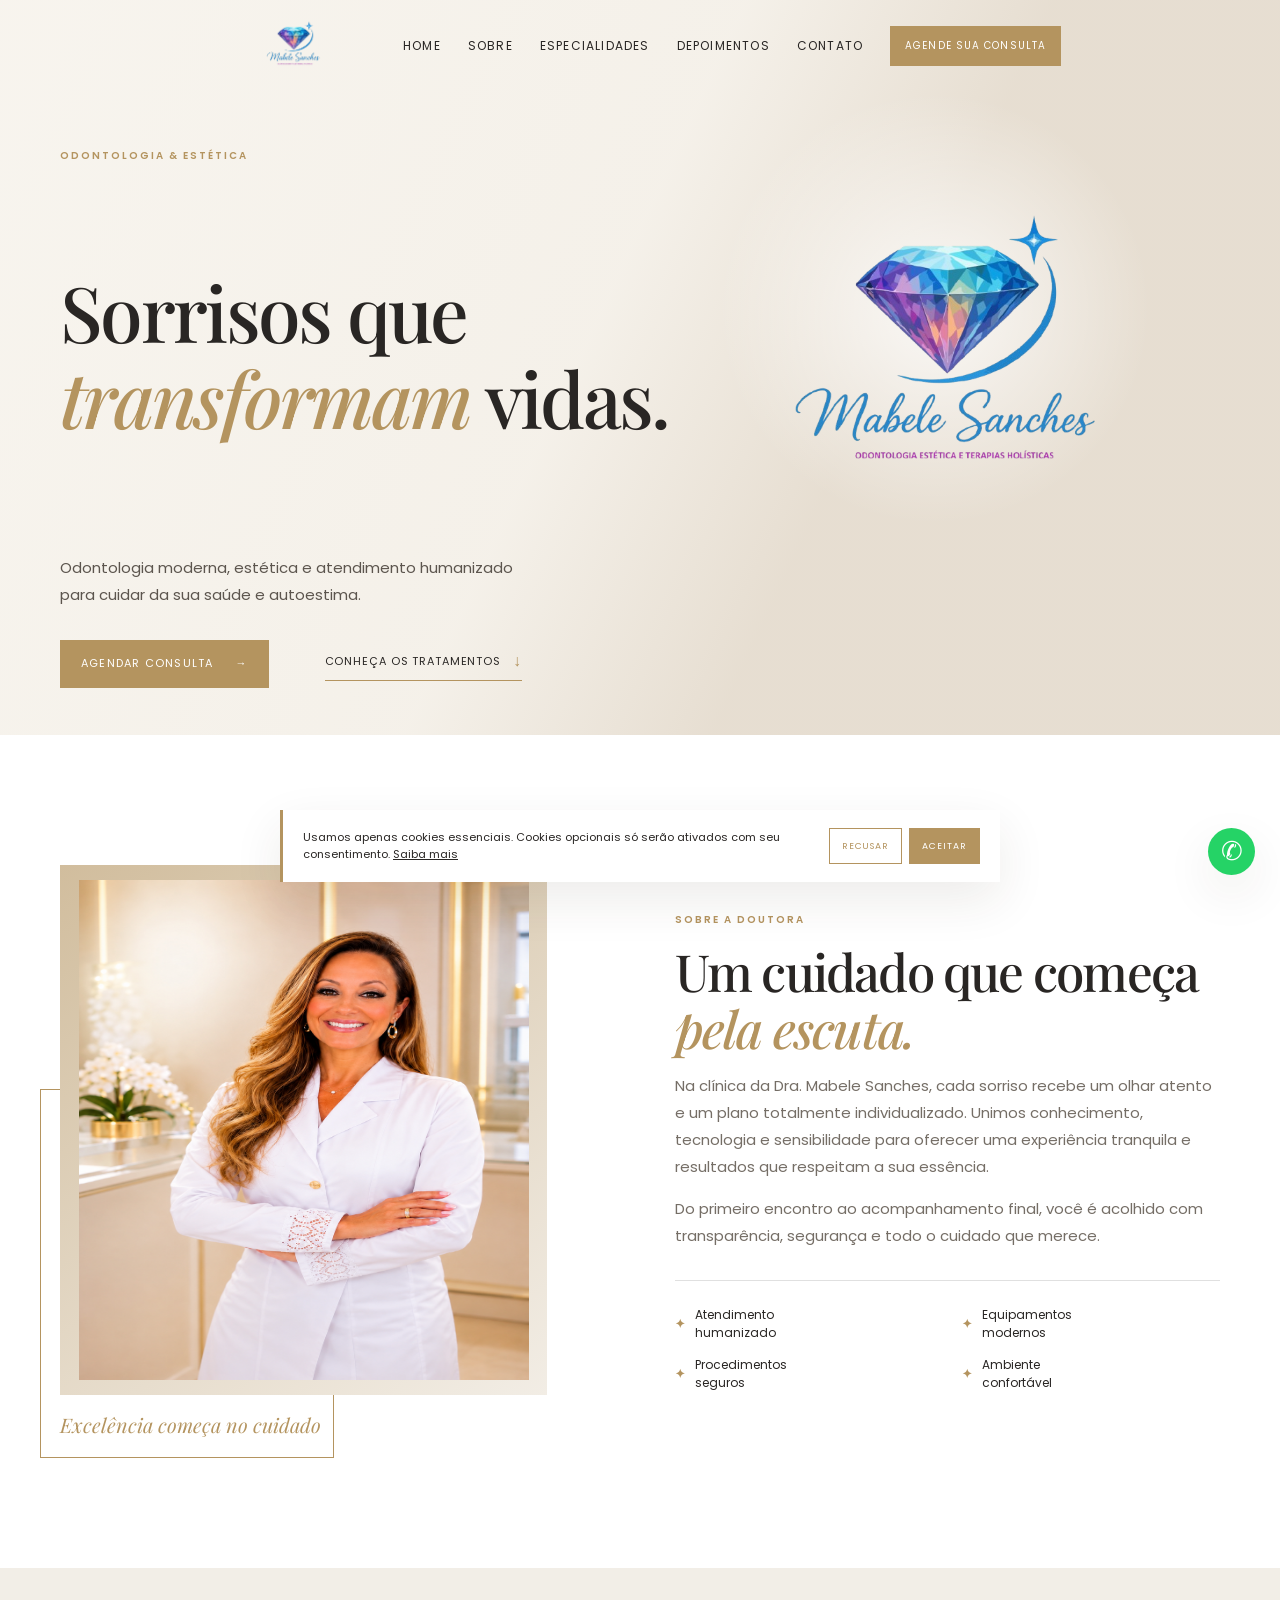
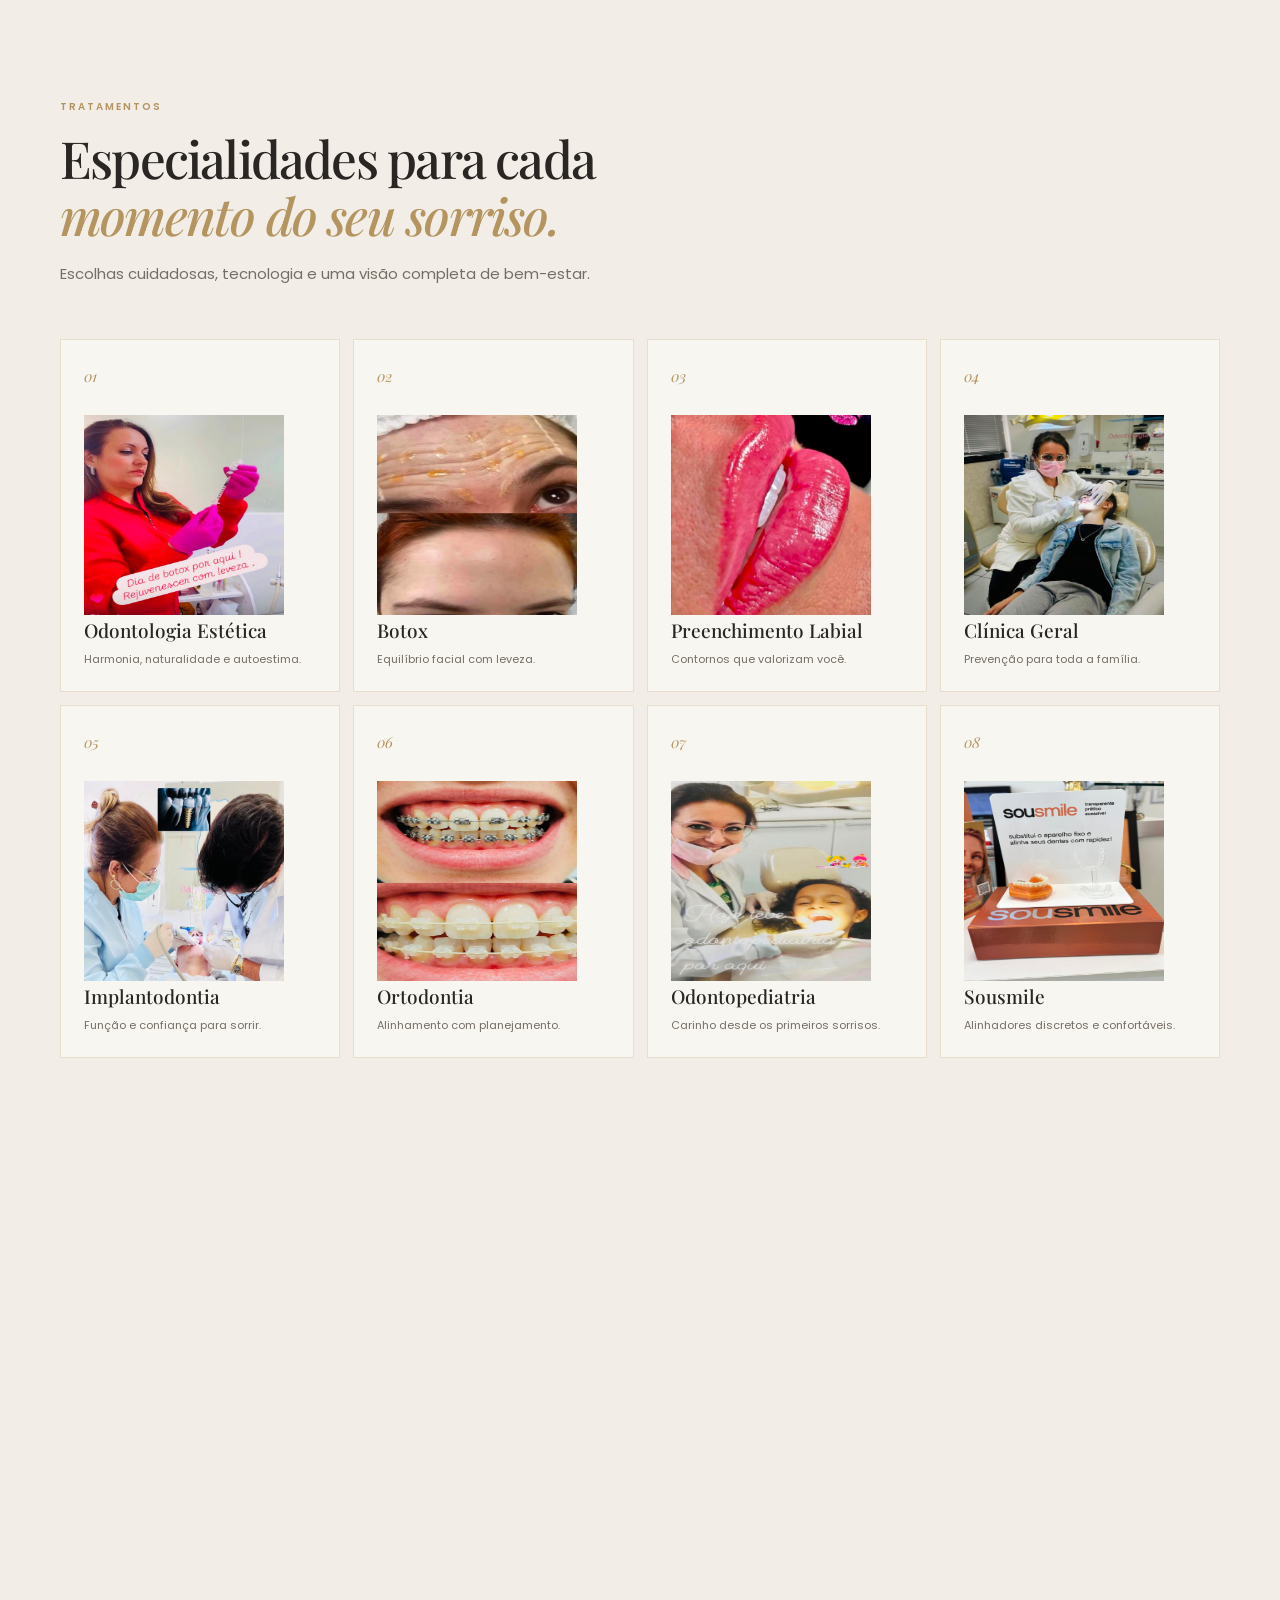
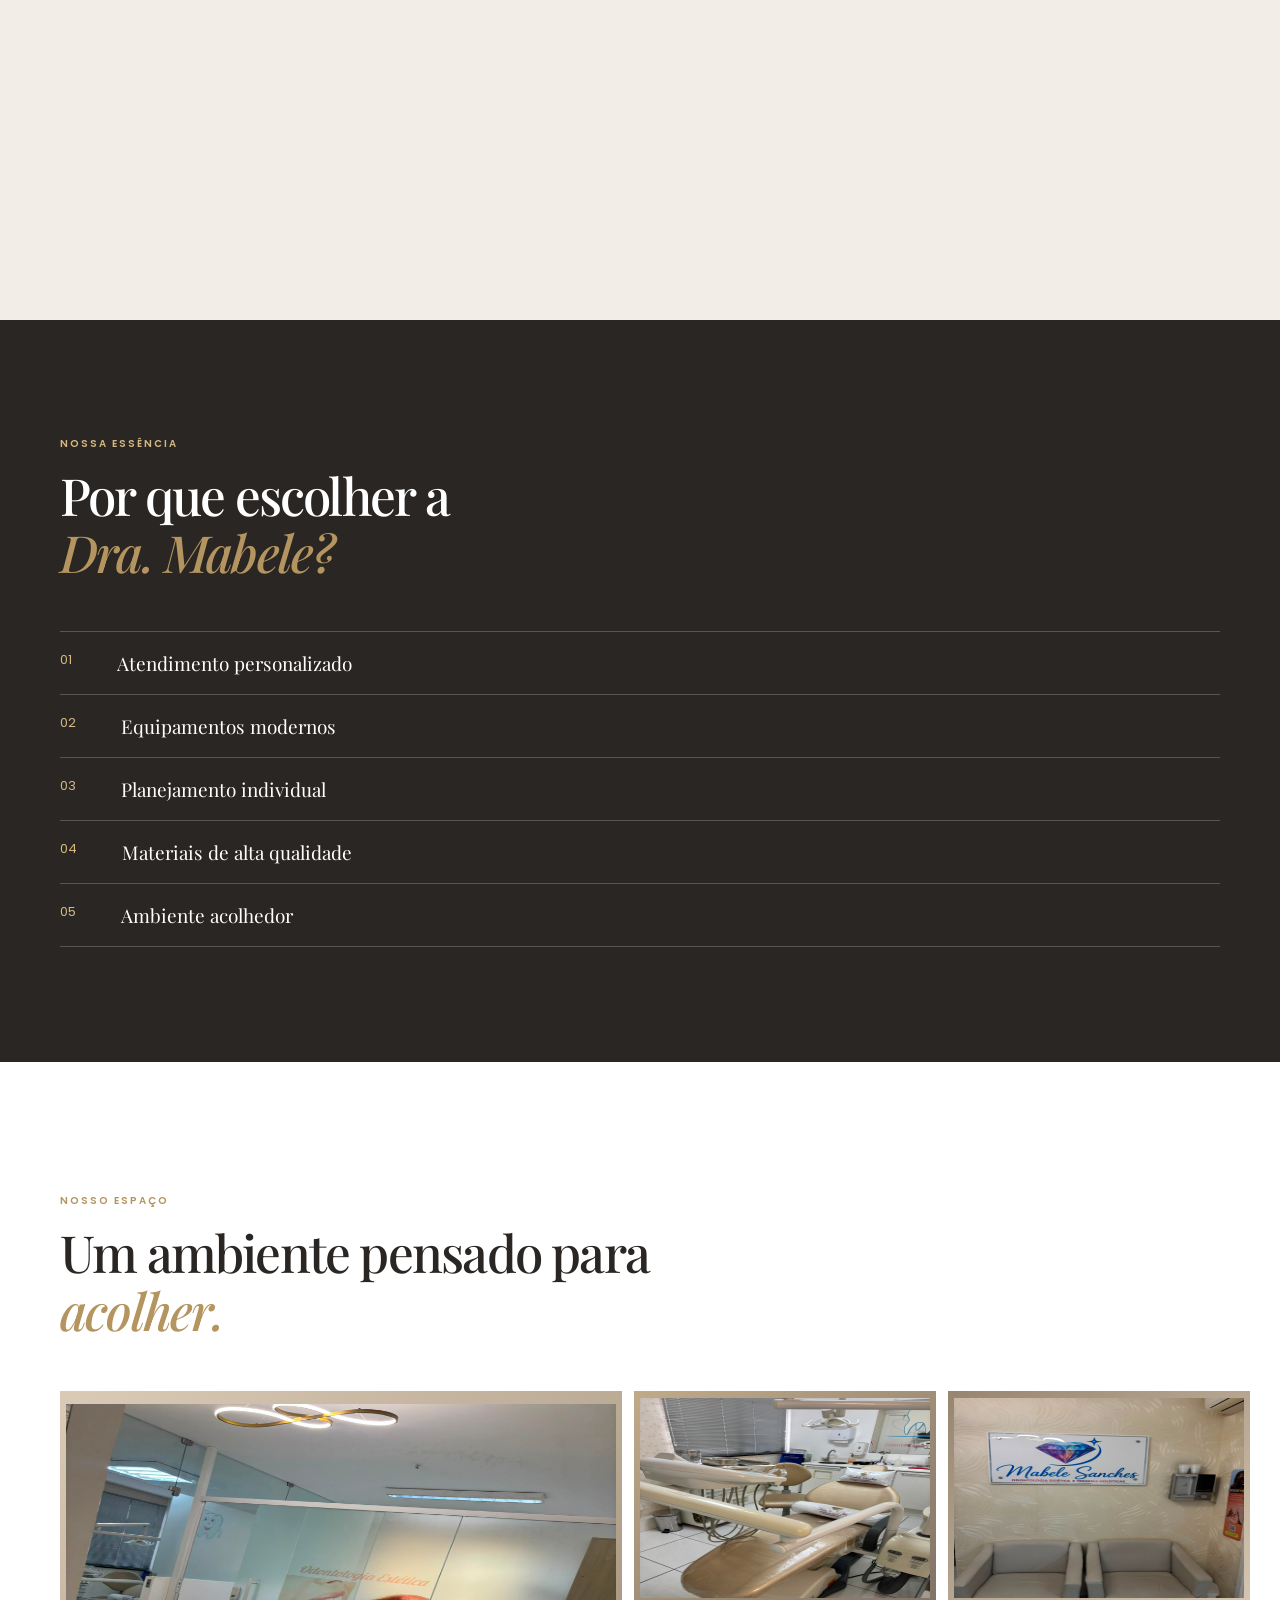
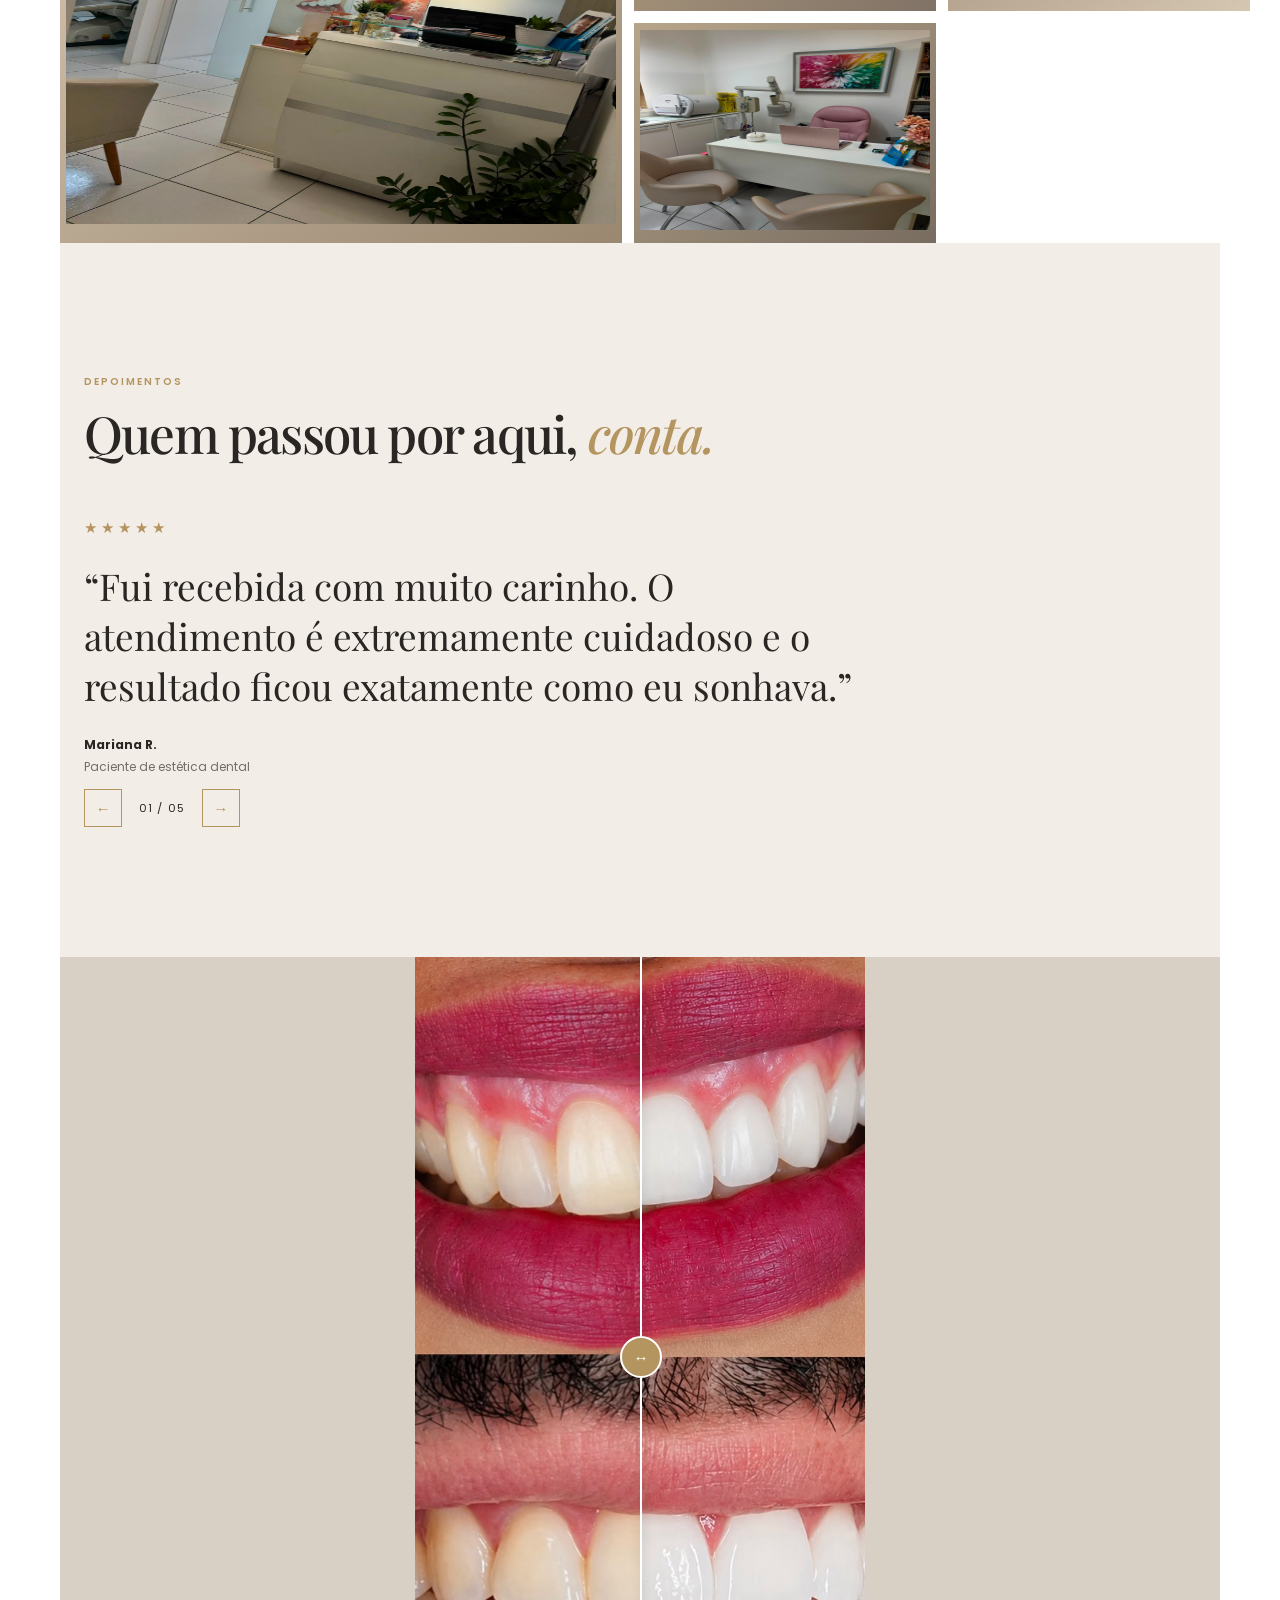
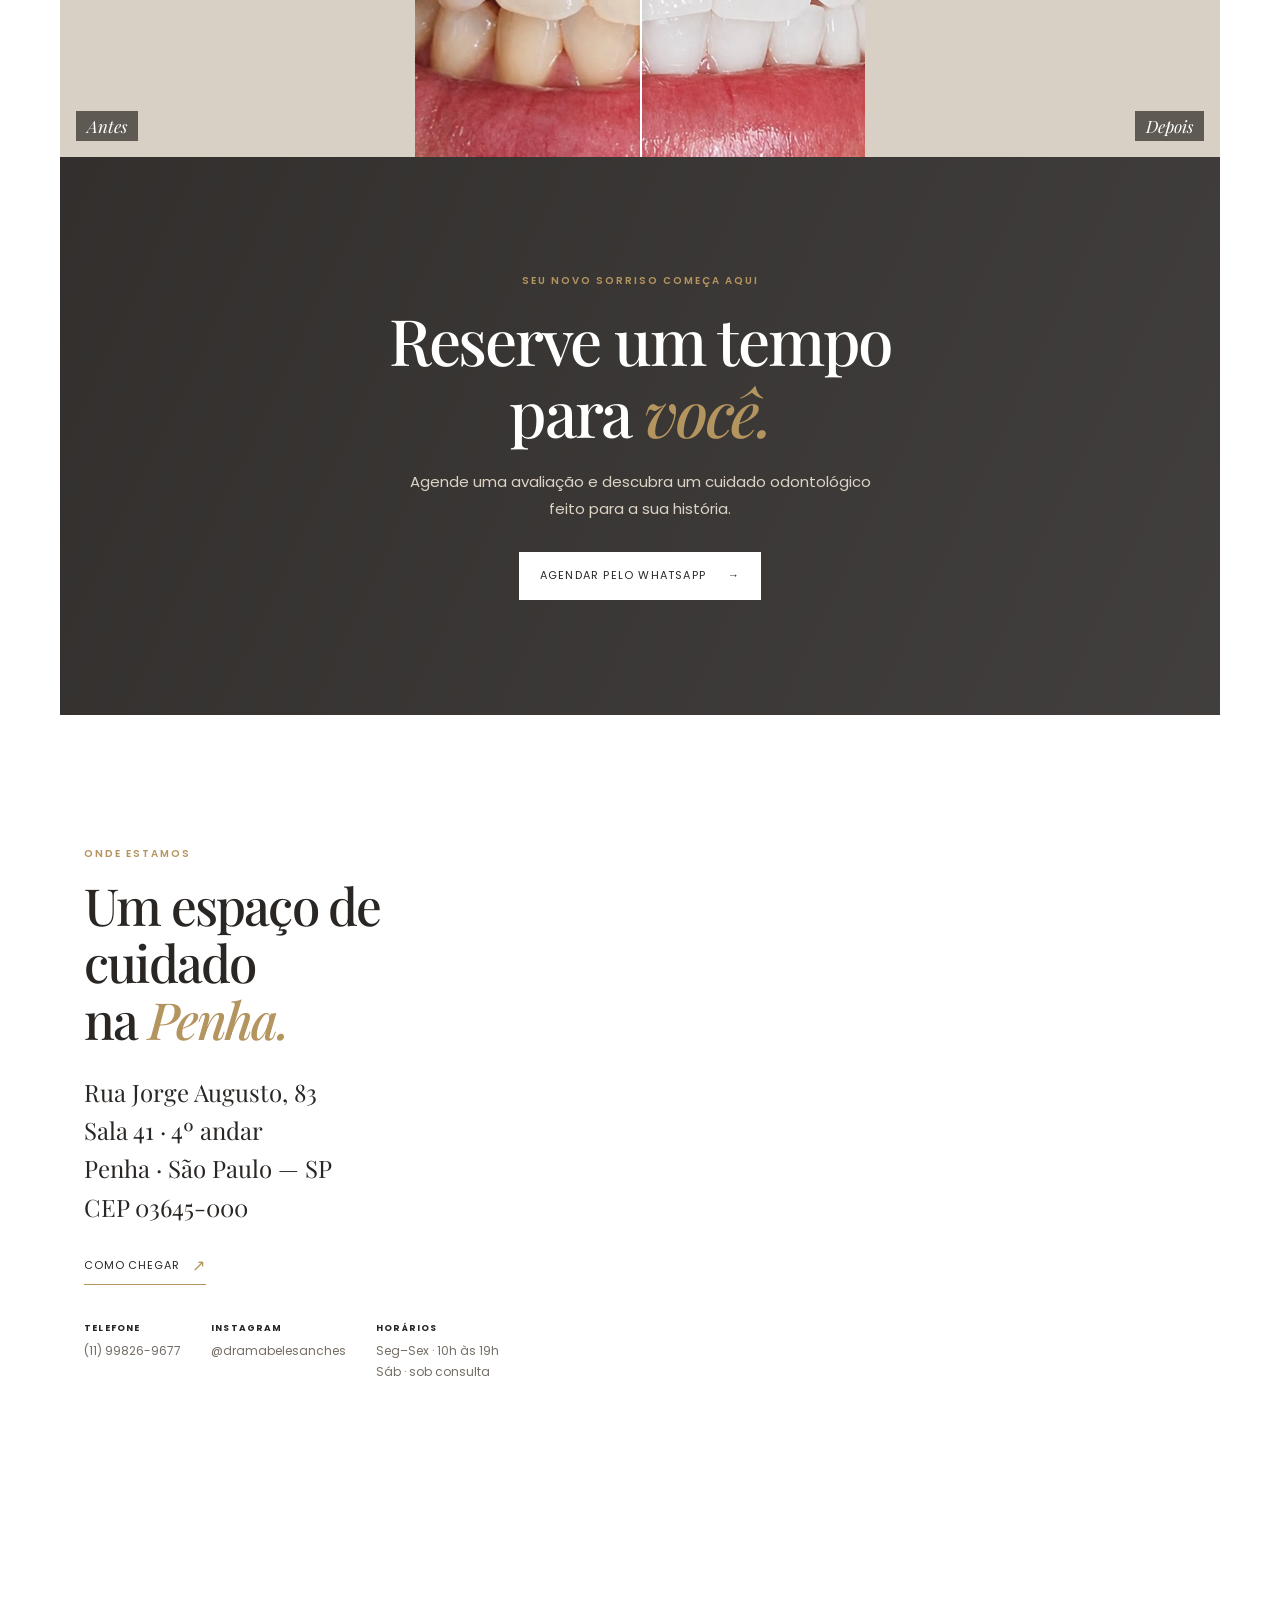
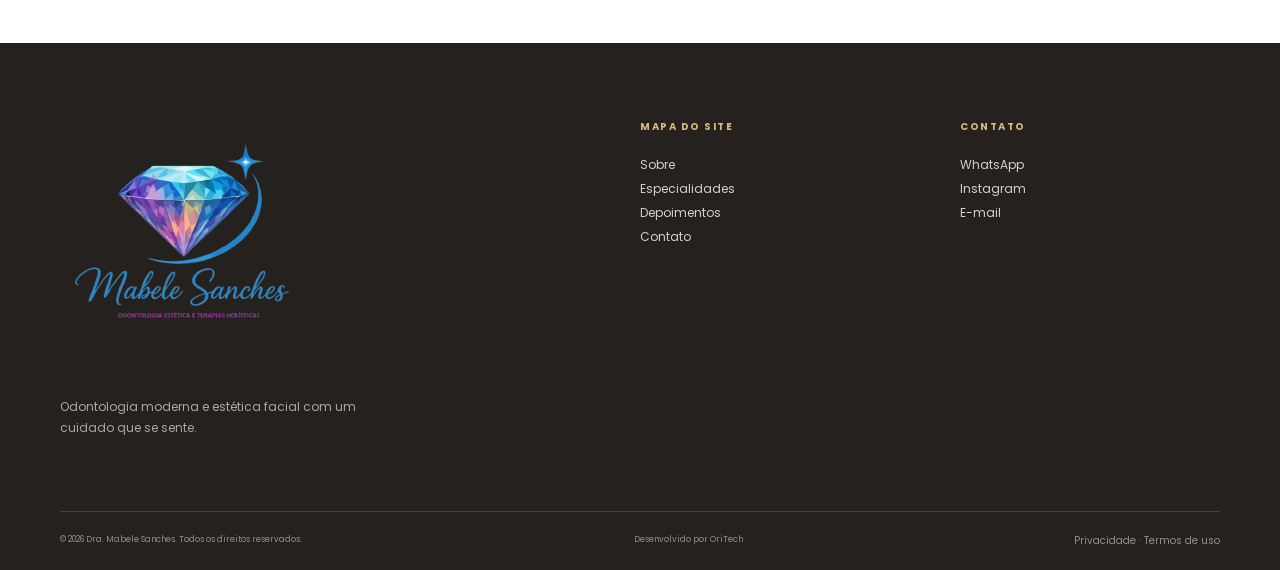
==== index.html @ b2d17ec3 "commit deploy" ====
<!doctype html>
<html lang="pt-BR">
<head>
  <meta charset="utf-8">
  <meta name="viewport" content="width=device-width, initial-scale=1">

  <title>Dra. Mabele Sanches | Odontologia Estética em Penha, SP</title>
  <meta name="description" content="Odontologia moderna, estética e atendimento humanizado em Penha, São Paulo. Agende sua avaliação com a Dra. Mabele Sanches.">
  <meta name="keywords" content="dentista Penha, odontologia estética, botox, implante, clareamento dental, Dra Mabele Sanches">
  <meta name="robots" content="index, follow">

  <link rel="canonical" href="https://www.dramabelesanches.com.br/">
  <meta property="og:type" content="website">
  <meta property="og:title" content="Dra. Mabele Sanches | Sorrisos que transformam vidas">
  <meta property="og:description" content="Odontologia moderna, estética e atendimento humanizado.">
  <meta property="og:url" content="https://www.dramabelesanches.com.br/">
  <meta property="og:image" content="https://www.dramabelesanches.com.br/assets/images/og-image.jpg">

  <meta name="twitter:card" content="summary_large_image">
  <meta name="theme-color" content="#f8f5ef">

  <link rel="icon" href="assets/images/logo.png" type="image/svg+xml">
  <link rel="preconnect" href="https://fonts.googleapis.com">
  <link rel="preconnect" href="https://fonts.gstatic.com" crossorigin>
  <link href="https://fonts.googleapis.com/css2?family=Playfair+Display:wght@500;600;700&family=Poppins:wght@400;500;600&display=swap" rel="stylesheet">

  <link rel="stylesheet" href="style.css">

  <script type="application/ld+json">
    {
      "@context": "https://schema.org",
      "@type": "Dentist",
      "name": "Dra. Mabele Sanches",
      "description": "Odontologia estética e atendimento humanizado.",
      "address": {
        "@type": "PostalAddress",
        "streetAddress": "Rua Jorge Augusto, 83, Sala 41, 4º andar",
        "addressLocality": "São Paulo",
        "addressRegion": "SP",
        "postalCode": "03645-000",
        "addressCountry": "BR"
      }
    }
  </script>
</head>

<body>
  <div class="loader" id="loader" aria-label="Carregando">
    <span></span>
  </div>

  <a class="skip-link" href="#conteudo">Pular para o conteúdo</a>

  <header class="header" id="topo">
    <nav class="nav container" aria-label="Navegação principal">
      <a class="brand" href="#inicio" aria-label="Dra. Mabele Sanches — início">
        <img
          class="brand-logo"
          src="assets/images/logo.png"
          alt="Dra. Mabele Sanches"
          width="150px"
          height="150px"
        >
      </a>

      <button class="menu-toggle" aria-label="Abrir menu" aria-expanded="false" aria-controls="menu">
        <span></span>
        <span></span>
      </button>

      <div class="menu" id="menu">
        <a href="#inicio">Home</a>
        <a href="#sobre">Sobre</a>
        <a href="#especialidades">Especialidades</a>
        <a href="#depoimentos">Depoimentos</a>
        <a href="#contato">Contato</a>
        <a class="button button--small" href="#agendamento">Agende sua consulta</a>
      </div>
    </nav>
  </header>

  <main id="conteudo">
    <section class="hero" id="inicio">
      <div class="hero-art" aria-hidden="true"></div>

      <div class="container hero-content" data-reveal>
        <p class="eyebrow">Odontologia & Estética</p>

        <div class="hero-title-with-logo">
          <h1>Sorrisos que<br><i>transformam</i> vidas.</h1>

          <img
            class="hero-logo"
            src="assets/images/logo.png"
            alt="Logo da Dra. Mabele Sanches"
            width="350px"
            height="350px"
          >
        </div>

        <p class="hero-text">
          Odontologia moderna, estética e atendimento humanizado para cuidar da sua saúde e autoestima.
        </p>

        <div class="hero-actions">
          <a class="button" href="#agendamento">
            Agendar consulta <span>→</span>
          </a>
<br>
          <a class="text-link" href="#especialidades">
            Conheça os tratamentos <span>↓</span>
          </a>
        </div>
      </div>

      
    </section>

    <section class="section about" id="sobre">
      <div class="container about-grid">
        <div class="portrait" data-reveal>
          <div class="portrait-placeholder">
            <img src="assets/images/foto-mabele.png" alt="foto dra. mabele" width="450px" height="500px">
          </div>
          <p>Excelência começa no cuidado</p>
        </div>

        <div class="about-copy" data-reveal>
          <p class="eyebrow">Sobre a doutora</p>
          <h2>Um cuidado que começa <i>pela escuta.</i></h2>

          <p>
            Na clínica da Dra. Mabele Sanches, cada sorriso recebe um olhar atento e um plano totalmente individualizado.
            Unimos conhecimento, tecnologia e sensibilidade para oferecer uma experiência tranquila e resultados que respeitam a sua essência.
          </p>

          <p>
            Do primeiro encontro ao acompanhamento final, você é acolhido com transparência, segurança e todo o cuidado que merece.
          </p>

          <div class="value-grid">
            <div><b>✦</b><span>Atendimento<br>humanizado</span></div>
            <div><b>✦</b><span>Equipamentos<br>modernos</span></div>
            <div><b>✦</b><span>Procedimentos<br>seguros</span></div>
            <div><b>✦</b><span>Ambiente<br>confortável</span></div>
          </div>
        </div>
      </div>
    </section>

    <section class="section services" id="especialidades">
      <div class="container">
        <div class="section-heading" data-reveal>
          <p class="eyebrow">Tratamentos</p>
          <h2>Especialidades para cada <i>momento do seu sorriso.</i></h2>
          <p>Escolhas cuidadosas, tecnologia e uma visão completa de bem-estar.</p>
        </div>

        <div class="service-grid">
          <article class="service-card" data-reveal><span>01</span><h3> <img src="assets/images/estetica-facial.jpeg" alt="teste" width="200px" height="200px">Odontologia Estética</h3><p>Harmonia, naturalidade e autoestima.</p></article>
          <article class="service-card" data-reveal><span>02</span><h3> <img src="assets/images/botox.jpeg" alt="teste" width="200px" height="200px"> Botox</h3><p>Equilíbrio facial com leveza.</p></article>
          <article class="service-card" data-reveal><span>03</span><h3> <img src="assets/images/preenchimento-labial.jpeg" alt="teste" width="200px" height="200px"> Preenchimento Labial</h3><p>Contornos que valorizam você.</p></article>
          <article class="service-card" data-reveal><span>04</span><h3> <img src="assets/images/clinica-geral.jpeg" alt="teste" width="200px" height="200px"> Clínica Geral</h3><p>Prevenção para toda a família.</p></article>
          <article class="service-card" data-reveal><span>05</span><h3> <img src="assets/images/implantodontia.jpeg" alt="teste" width="200px" height="200px"> Implantodontia</h3><p>Função e confiança para sorrir.</p></article>
          <article class="service-card" data-reveal><span>06</span><h3> <img src="assets/images/ortodontia.jpeg" alt="teste" width="200px" height="200px"> Ortodontia</h3><p>Alinhamento com planejamento.</p></article>
          <article class="service-card" data-reveal><span>07</span><h3> <img src="assets/images/odontopedriatria.jpeg" alt="teste" width="200px" height="200px"> Odontopediatria</h3><p>Carinho desde os primeiros sorrisos.</p></article>
          <article class="service-card" data-reveal><span>08</span><h3> <img src="assets/images/sousmile.jpeg" alt="teste" width="200px" height="200px"> Sousmile</h3><p>Alinhadores discretos e confortáveis.</p></article>
          <article class="service-card" data-reveal><span>09</span><h3> <img src="assets/images/clareamento.jpeg" alt="teste" width="200px" height="200px"> Clareamento Dental</h3><p>Brilho com segurança.</p></article>
          <article class="service-card" data-reveal><span>10</span><h3> <img src="assets/images/laserterapia.jpeg" alt="teste" width="200px" height="200px"> Laserterapia</h3><p>Conforto e recuperação assistida.</p></article>
          <article class="service-card" data-reveal><span>11</span><h3> <img src="assets/images/odontogeriatria.jpeg" alt="teste" width="200px" height="200px">Odontogeriatria</h3><p>Cuidado em todas as fases da vida.</p></article>
          <article class="service-card" data-reveal><span>12</span><h3> <img src="assets/images/protesefinal.jpeg" alt="teste" width="200px" height="200px"> Prótese Dentária</h3><p>Mantenha seu sorriso em dia.</p></article>
          <article class="service-card" data-reveal><span>13</span><h3> <img src="assets/images/facetas.jpeg" alt="teste" width="200px" height="200px"> Facetas e Lentes</h3><p>Mantenha seu sorriso em dia.</p></article>
        </div>
      </div>
    </section>

    <section class="difference">
      <div class="container">
        <p class="eyebrow">Nossa essência</p>
        <h2>Por que escolher a<br><i>Dra. Mabele?</i></h2>

        <div class="difference-list">
          <p><b>01</b> Atendimento personalizado</p>
          <p><b>02</b> Equipamentos modernos</p>
          <p><b>03</b> Planejamento individual</p>
          <p><b>04</b> Materiais de alta qualidade</p>
          <p><b>05</b> Ambiente acolhedor</p>
        </div>
      </div>
    </section>

      <section class="section gallery" id="galeria">
        <div class="container">
          <div class="section-heading">
            <p class="eyebrow">Nosso espaço</p>
            <h2>Um ambiente pensado para <i>acolher.</i></h2>
          </div>

          <div class="gallery-grid">
    <button
      class="gallery-item large"
      data-gallery="Entrada consultório"
      data-image="assets/images/consutolrio01.jpeg"
      aria-label="Ampliar foto do consultório"
    >
      <img
        src="assets/images/consutolrio01.jpeg"
        alt="Consultório da Dra. Mabele Sanches"
        width="550px"
        height="420px"
      >
    </button>

    <button
      class="gallery-item"
      data-gallery="Sala de atendimento"
      data-image="assets/images/cadeira-consultorio.jpeg"
      aria-label="Ampliar detalhe da clínica"
    >
      <img
        src="assets/images/cadeira-consultorio.jpeg"
        alt="Detalhe do ambiente da clínica"
        width="290px"
        height="200px"
      >
    </button>

    <button
      class="gallery-item"
      data-gallery="Recepção"
      data-image="assets/images/recepcao-consultorio"
      aria-label="Ampliar foto de atendimento"
    >
      <img
        src="assets/images/recepcao-consultorio.jpeg"
        alt="Atendimento odontológico na clínica"
        width="290px"
        height="200px"
      >
    </button>

    <button
      class="gallery-item"
      data-gallery="Sala de orçamento"
      data-image="assets/images/escritorio-consultorio.jpeg"
      aria-label="Ampliar foto de tecnologia"
    >
      <img
        src="assets/images/escritorio-consultorio.jpeg"
        alt="Equipamentos modernos da clínica"
        width="290px"
        height="200px"
      >
    </button>
</div>
    <section class="section testimonials" id="depoimentos">
      <div class="container">
        <div class="section-heading">
          <p class="eyebrow">Depoimentos</p>
          <h2>Quem passou por aqui, <i>conta.</i></h2>
        </div>

        <div class="testimonial-track" aria-live="polite">
          <article class="testimonial active">
            <div class="stars">★★★★★</div>
            <blockquote>“Fui recebida com muito carinho. O atendimento é extremamente cuidadoso e o resultado ficou exatamente como eu sonhava.”</blockquote>
            <p><b>Mariana R.</b><br>Paciente de estética dental</p>
          </article>

          <article class="testimonial">
            <div class="stars">★★★★★</div>
            <blockquote>“Profissional atenciosa, clara e muito competente. A clínica transmite paz desde a chegada.”</blockquote>
            <p><b>Ricardo M.</b><br>Paciente de implantodontia</p>
          </article>

          <article class="testimonial">
            <div class="stars">★★★★★</div>
            <blockquote>“Minha filha se sentiu segura desde a primeira consulta. Uma experiência leve e acolhedora.”</blockquote>
            <p><b>Patrícia S.</b><br>Mãe de paciente</p>
          </article>

          <article class="testimonial">
            <div class="stars">★★★★★</div>
            <blockquote>“O planejamento foi impecável. Hoje sorrio em fotos com uma confiança que não tinha antes.”</blockquote>
            <p><b>Camila A.</b><br>Paciente de ortodontia</p>
          </article>

          <article class="testimonial">
            <div class="stars">★★★★★</div>
            <blockquote>“Atendimento pontual, ambiente lindo e uma atenção aos detalhes que faz toda diferença.”</blockquote>
            <p><b>Fernanda L.</b><br>Paciente de clínica geral</p>
          </article>
        </div>

        <div class="slider-controls">
          <button id="previous" aria-label="Depoimento anterior">←</button>
          <span id="slide-count">01 / 05</span>
          <button id="next" aria-label="Próximo depoimento">→</button>
        </div>
      </div>
    </section>

   <div class="before-after-slider" id="before-after-slider">
  <img
    class="ba-image ba-after"
    src="assets/images/clareamento-depois.jpeg"
    alt="Depois do tratamento"
  >

  <div class="ba-before" id="ba-before">
    <img
      class="ba-image"
      id="ba-before-image"
      src="assets/images/clareamento-antes.jpeg"
      alt="Antes do tratamento"
    >
  </div>

  <div class="ba-divider" id="ba-divider" aria-hidden="true"></div>

  <span class="ba-label ba-label-before">Antes</span>
  <span class="ba-label ba-label-after">Depois</span>

  <input
    class="ba-range"
    id="ba-range"
    type="range"
    min="0"
    max="100"
    value="50"
    aria-label="Comparar antes e depois"
  >
</div>
    <section class="appointment" id="agendamento">
      <div class="container" data-reveal">
        <p class="eyebrow">Seu novo sorriso começa aqui</p>
        <h2>Reserve um tempo<br>para <i>você.</i></h2>
        <p>Agende uma avaliação e descubra um cuidado odontológico feito para a sua história.</p>

        <a class="button button--light" href="https://wa.me/5511000000000?text=Olá%20Dra.%20Mabele%2C%20gostaria%20de%20agendar%20uma%20avaliação." target="_blank" rel="noopener noreferrer">
          Agendar pelo WhatsApp <span>→</span>
        </a>
      </div>
    </section>

    <section class="section location" id="contato">
      <div class="container location-grid">
        <div>
          <p class="eyebrow">Onde estamos</p>
          <h2>Um espaço de cuidado<br>na <i>Penha.</i></h2>

          <address>
            Rua Jorge Augusto, 83<br>
            Sala 41 · 4º andar<br>
            Penha · São Paulo — SP<br>
            CEP 03645-000
          </address>

          <a class="text-link" href="https://www.google.com/maps/search/?api=1&query=Rua+Jorge+Augusto,+83,+Penha,+São+Paulo,+SP" target="_blank" rel="noopener noreferrer">
            Como chegar <span>↗</span>
          </a>

          <div class="contact-data">
            <p><b>Telefone</b><a href="https://wa.me/5511998269677" target="_blank" rel="noopener noreferrer">(11) 99826-9677</a></p>
            <p><b>Instagram</b><a href="https://instagram.com/dramabelesanches" target="_blank" rel="noopener noreferrer">@dramabelesanches</a></p>
            <p><b>Horários</b>Seg–Sex · 10h às 19h<br>Sáb · sob consulta</p>
          </div>
        </div>

        <iframe
          class="map"
          title="Mapa da clínica Dra. Mabele Sanches"
          loading="lazy"
          referrerpolicy="no-referrer-when-downgrade"
          src="https://www.google.com/maps?q=Rua%20Jorge%20Augusto%2C%2083%2C%20Penha%2C%20São%20Paulo%20SP&output=embed">
        </iframe>
      </div>
    </section>
  </main>

  <footer>
    <div class="container footer-grid">
      <div>
        <a class="brand" href="#inicio">
          <img
          src="assets/images/logo.png"
          alt="Dra. Mabele Sanches"
          width="250px"
          height="250px"
        >
        
        </a>
        <p>Odontologia moderna e estética facial com um cuidado que se sente.</p>
      </div>

      <div>
        <h3>Mapa do site</h3>
        <a href="#sobre">Sobre</a>
        <a href="#especialidades">Especialidades</a>
        <a href="#depoimentos">Depoimentos</a>
        <a href="#contato">Contato</a>
      </div>

      <div>
        <h3>Contato</h3>
        <a href="https://wa.me/5511998269677" target="_blank" rel="noopener noreferrer">WhatsApp</a>
        <a href="https://instagram.com/dramabelesanches" target="_blank" rel="noopener noreferrer">Instagram</a>
        <a href="mailto:mabelesanchesodonto@gmail.com.com.br">E-mail</a>
      </div>
    </div>

    <div class="container footer-bottom">
      <small>© <span id="year"></span> Dra. Mabele Sanches. Todos os direitos reservados.</small>
      <small>Desenvolvido por <a href="https://instagram.com/oritech.br" target="_blank" rel="noopener noreferrer"> OriTech</a> </small>
      <span>
        <a href="privacidade.html">Privacidade</a> ·
        <a href="termos.html">Termos de uso</a>
      </span>
    </div>
  </footer>

  <a class="whatsapp" href="https://wa.me/5511998269677?text=Olá%20Dra.%20Mabele%2C%20gostaria%20de%20agendar%20uma%20avaliação." target="_blank" rel="noopener noreferrer" aria-label="Falar pelo WhatsApp">✆</a>

  <button class="back-top" id="back-top" aria-label="Voltar ao topo">↑</button>

  <dialog class="lightbox" id="lightbox">
  <button class="lightbox-close" aria-label="Fechar">×</button>

  <img id="lightbox-image" src="" alt="">
  <p id="lightbox-caption"></p>
</dialog>

  <section class="cookie-banner" id="cookie-banner" aria-label="Preferências de cookies" hidden>
    <p>
      Usamos apenas cookies essenciais. Cookies opcionais só serão ativados com seu consentimento.
      <a href="privacidade.html">Saiba mais</a>
    </p>

    <div>
      <button id="cookie-reject" class="button-outline">Recusar</button>
      <button id="cookie-accept" class="button">Aceitar</button>
    </div>
  </section>

  <script src="script.js" defer></script>
</body>
</html>
---- style.css ----
/* =========================================
   1. VARIÁVEIS E CONFIGURAÇÕES GERAIS
========================================= */

:root {
  --ink: #292624;
  --muted: #756e66;
  --paper: #f8f5ef;
  --white: #ffffff;
  --sand: #ece4d7;
  --gold: #b4945f;
  --gold-dark: #927346;
  --line: rgba(41, 38, 36, 0.14);

  --serif: "Playfair Display", Georgia, serif;
  --sans: Poppins, Arial, sans-serif;

  --shadow: 0 18px 50px rgba(54, 42, 25, 0.09);
}

* {
  box-sizing: border-box;
}

html {
  scroll-behavior: smooth;
}

body {
  margin: 0;
  background: var(--paper);
  color: var(--ink);
  font-family: var(--sans);
  font-size: 15px;
  line-height: 1.8;
}

body.no-scroll {
  overflow: hidden;
}

a {
  color: inherit;
  text-decoration: none;
}

button {
  font: inherit;
  cursor: pointer;
}

.container {
  width: min(1160px, calc(100% - 48px));
  margin: auto;
}

/* =========================================
   2. ACESSIBILIDADE E LOADING
========================================= */

.skip-link {
  position: fixed;
  top: -4rem;
  left: 1rem;
  z-index: 99;
  padding: 0.6rem 1rem;
  background: #000;
  color: #fff;
}

.skip-link:focus {
  top: 1rem;
}

.loader {
  position: fixed;
  inset: 0;
  z-index: 100;
  display: grid;
  place-items: center;
  background: var(--paper);
  transition: opacity 0.5s, visibility 0.5s;
}

.loader.is-hidden {
  opacity: 0;
  visibility: hidden;
}

.loader span {
  width: 36px;
  height: 36px;
  border: 1px solid var(--gold);
  border-top-color: transparent;
  border-radius: 50%;
  animation: spin 0.8s linear infinite;
}

@keyframes spin {
  to {
    transform: rotate(360deg);
  }
}

/* =========================================
   3. HEADER E MENU
========================================= */

.header {
  position: fixed;
  top: 0;
  left: 0;
  z-index: 20;
  width: 100%;
  transition: 0.3s;
}

.header.scrolled {
  background: rgba(248, 245, 239, 0.96);
  box-shadow: 0 1px 0 var(--line);
  backdrop-filter: blur(12px);
}

.nav {
  display: flex;
  align-items: center;
  justify-content: center;
  gap: 34px;
  height: 92px;
}

.brand {
  display: inline-flex;
  align-items: center;
  gap: 10px;
  font-family: var(--serif);
  font-size: 15px;
  line-height: 1.05;
  letter-spacing: 0.04em;
}

.brand em {
  color: var(--gold);
  font-style: italic;
}

.brand-logo {
  display: block;
  width: 150px;
  max-height: 62px;
  height: auto;
  object-fit: contain;
}

.brand-mark {
  display: grid;
  width: 42px;
  height: 42px;
  place-items: center;
  border: 1px solid var(--gold);
  border-radius: 50%;
  color: var(--gold);
  font-size: 16px;
}

.menu {
  display: flex;
  align-items: center;
  gap: 27px;
  font-size: 12px;
  letter-spacing: 0.1em;
  text-transform: uppercase;
}

.menu > a:not(.button) {
  border-bottom: 1px solid transparent;
}

.menu > a:not(.button):hover {
  border-color: var(--gold);
}

.menu-toggle {
  display: none;
  width: 40px;
  padding: 8px;
  border: 0;
  background: transparent;
}

.menu-toggle span {
  display: block;
  width: 24px;
  height: 1px;
  margin: 6px auto;
  background: var(--ink);
}

.menu-toggle.active span:first-child {
  transform: translateY(3.5px) rotate(45deg);
}

.menu-toggle.active span:last-child {
  transform: translateY(-3.5px) rotate(-45deg);
}

/* =========================================
   4. BOTÕES E LINKS
========================================= */

.button {
  display: inline-flex;
  align-items: center;
  gap: 22px;
  padding: 13px 20px;
  border: 1px solid var(--gold);
  background: var(--gold);
  color: #fff;
  font-size: 11px;
  letter-spacing: 0.11em;
  text-transform: uppercase;
  transition: 0.25s;
}

.button:hover {
  background: var(--gold-dark);
  transform: translateY(-2px);
}

.button--small {
  padding: 10px 14px;
  font-size: 10px;
}

.button--light {
  border-color: #fff;
  background: #fff;
  color: var(--ink);
}

.button--light:hover {
  background: #e8d4a9;
}

.button-outline {
  padding: 9px 12px;
  border: 1px solid var(--gold);
  background: transparent;
  color: var(--gold);
  font-size: 9px;
  letter-spacing: 0.1em;
  text-transform: uppercase;
}

.text-link {
  display: inline-flex;
  align-items: center;
  gap: 12px;
  padding-bottom: 4px;
  border-bottom: 1px solid var(--gold);
  font-size: 11px;
  letter-spacing: 0.08em;
  text-transform: uppercase;
}

.text-link span {
  color: var(--gold);
  font-size: 16px;
}

/* =========================================
   5. HERO / HOME
========================================= */

.hero {
  position: relative;
  display: flex;
  align-items: center;
  min-height: 735px;
  overflow: hidden;
  background: #e9e1d5;
}

.hero-art {
  position: absolute;
  inset: 0;
  background:
    radial-gradient(circle at 73% 42%, rgba(255, 255, 255, 0.8), transparent 21%),
    linear-gradient(
      115deg,
      rgba(248, 245, 239, 0.95) 5%,
      rgba(248, 245, 239, 0.78) 46%,
      rgba(225, 215, 201, 0.3) 65%
    ),
    url("assets/images/hero.jpg") center / cover no-repeat;
}

/* =========================================
   ELIPSE DECORATIVA AO LADO DO TÍTULO
   Procure por: .hero-art::after
========================================= */

.hero-art::after {
  content: "";
  position: absolute;
  top: 17%;
  right: 13%;
  width: 31vw;
  max-width: 450px;
  aspect-ratio: 0.77;



  border-radius: 50% 50% 45% 45% / 37% 37% 60% 60%;
  transform: rotate(14deg);
}

.hero-content {
  position: relative;
  padding-top: 100px;
}

.hero-title-with-logo {
  display: flex;
  align-items: center;
  gap: 105px;
}



.eyebrow {
  margin: 0 0 14px;
  color: var(--gold);
  font-size: 10px;
  font-weight: 600;
  letter-spacing: 0.2em;
  text-transform: uppercase;
}

.hero h1,
h2 {
  margin: 0;
  font-family: var(--serif);
  font-weight: 500;
  line-height: 1.12;
  letter-spacing: -0.035em;
}

.hero h1 {
  max-width: 690px;
  font-size: clamp(49px, 6vw, 82px);
}

.hero h1 i,
h2 i {
  color: var(--gold);
  font-style: italic;
}

.hero-text {
  max-width: 490px;
  margin: 25px 0 32px;
  color: #5c554e;
}

.hero-actions {
  display: flex;
  align-items: center;
  gap: 28px;
}

.hero-scroll {
  position: absolute;
  bottom: 35px;
  left: max(24px, calc((100% - 1160px) / 2));
  color: var(--muted);
  font-size: 9px;
  letter-spacing: 0.16em;
  text-transform: uppercase;
}

.hero-scroll span {
  display: block;
  width: 1px;
  height: 31px;
  margin: 10px auto 0;
  background: var(--gold);
}

/* =========================================
   6. SEÇÕES GERAIS E SOBRE
========================================= */

.section {
  padding: 130px 0;
}

.about {
  background: var(--white);
}

.about-grid {
  display: grid;
  grid-template-columns: 42% 1fr;
  align-items: center;
  gap: 11%;
}

.portrait {
  position: relative;
}

.portrait::before {
  content: "";
  position: absolute;
  bottom: -20px;
  left: -20px;
  z-index: 0;
  width: 60%;
  height: 64%;
  border: 1px solid var(--gold);
}

.portrait-placeholder {
  position: relative;
  z-index: 1;
  display: grid;
  min-height: 530px;
  place-items: center;
  background: linear-gradient(145deg, #d1bd9d, #f2ede5);
  color: #fff;
  font-family: var(--serif);
  font-size: 28px;
  text-align: center;
}

.portrait p {
  position: relative;
  z-index: 1;
  margin: 16px 0 0;
  color: var(--gold);
  font: italic 20px var(--serif);
}

h2 {
  font-size: clamp(37px, 4vw, 55px);
}

.about-copy > p:not(.eyebrow) {
  max-width: 620px;
  color: var(--muted);
}

.value-grid {
  display: grid;
  grid-template-columns: 1fr 1fr;
  gap: 14px 30px;
  margin-top: 31px;
  padding-top: 25px;
  border-top: 1px solid var(--line);
}

.value-grid div {
  display: flex;
  align-items: center;
  gap: 10px;
  font-size: 12px;
  line-height: 1.5;
}

.value-grid b {
  color: var(--gold);
}

/* =========================================
   7. ESPECIALIDADES E DIFERENCIAIS
========================================= */

.section-heading {
  max-width: 670px;
  margin-bottom: 52px;
}

.section-heading > p:last-child {
  max-width: 540px;
  color: var(--muted);
}

.services {
  background: #f2eee7;
}

.service-grid {
  display: grid;
  grid-template-columns: repeat(4, 1fr);
  gap: 13px;
}

.service-card {
  min-height: 185px;
  padding: 23px;
  border: 1px solid rgba(180, 148, 95, 0.25);
  background: rgba(255, 255, 255, 0.42);
  transition: 0.3s;
}

.img01{
  align-items: center;
}

.service-card:hover {
  border-color: var(--gold);
  background: var(--white);
  box-shadow: var(--shadow);
  transform: translateY(-6px);
}

.service-card span {
  color: var(--gold);
  font: italic 15px var(--serif);
}

.service-card h3 {
  margin: 25px 0 8px;
  font: 500 19px / 1.25 var(--serif);
}

.service-card p {
  margin: 0;
  color: var(--muted);
  font-size: 11px;
  line-height: 1.5;
}

.difference {
  padding: 115px 0;
  background: var(--ink);
  color: #fff;
}

.difference .eyebrow {
  color: #d7b97f;
}

.difference h2 {
  max-width: 500px;
}

.difference-list {
  margin-top: 50px;
  border-top: 1px solid rgba(255, 255, 255, 0.22);
}

.difference-list p {
  display: flex;
  gap: 45px;
  margin: 0;
  padding: 18px 0;
  border-bottom: 1px solid rgba(255, 255, 255, 0.22);
  font: 19px var(--serif);
}

.difference-list b {
  color: #d7b97f;
  font: 13px var(--sans);
}

/* =========================================
   8. GALERIA, DEPOIMENTOS E COMPARAÇÃO
========================================= */

.gallery {
  background: var(--white);
}

.gallery-grid {
  display: grid;
  grid-template-columns: 2fr 1fr 1fr;
  grid-template-rows: 220px 220px;
  gap: 12px;
}

.gallery-item {
  border: 0;
  background: linear-gradient(145deg, #c0aa88, #807266);
  color: rgba(255, 255, 255, 0.95);
  font: italic 22px var(--serif);
  transition: 0.3s;
}

.gallery-item:nth-child(3) {
  background: linear-gradient(145deg, #978570, #d6c7b2);
}

.gallery-item:nth-child(4) {
  background: linear-gradient(145deg, #b7a58a, #786c60);
}

.gallery-item.large {
  grid-row: span 2;
  background: linear-gradient(145deg, #dacbb7, #9a8770);
}

.gallery-item:hover {
  filter: brightness(1.08);
  transform: scale(0.99);
}

.testimonials {
  background: #f2eee7;
}

.testimonial-track {
  position: relative;
  min-height: 235px;
}

.testimonial {
  display: none;
  max-width: 780px;
  animation: fade 0.45s;
}

.testimonial.active {
  display: block;
}

@keyframes fade {
  from {
    opacity: 0;
    transform: translateY(9px);
  }

  to {
    opacity: 1;
    transform: none;
  }
}

.stars {
  color: var(--gold);
  letter-spacing: 4px;
}

.testimonial blockquote {
  margin: 20px 0 23px;
  font: clamp(25px, 3vw, 37px) / 1.35 var(--serif);
}

.testimonial p {
  color: var(--muted);
  font-size: 12px;
}

.testimonial p b {
  color: var(--ink);
}

.slider-controls {
  display: flex;
  align-items: center;
  gap: 17px;
}

.slider-controls button {
  width: 38px;
  height: 38px;
  border: 1px solid var(--gold);
  background: transparent;
  color: var(--gold);
  transition: 0.2s;
}

.slider-controls button:hover {
  background: var(--gold);
  color: #fff;
}

.slider-controls span {
  font-size: 11px;
  letter-spacing: 0.1em;
}

.comparison {
  background: var(--white);
}

.comparison .container {
  display: grid;
  grid-template-columns: 1fr 1fr;
  align-items: center;
  gap: 9%;
}

.comparison p:not(.eyebrow) {
  color: var(--muted);
}

.compare {
  position: relative;
  height: 390px;
  overflow: hidden;
  background: #cfbca4;
  color: #fff;
  font: italic 24px var(--serif);
}

.compare-after,
.compare-before {
  position: absolute;
  inset: 0;
  display: grid;
  place-items: center;
  background: linear-gradient(125deg, #b79d79, #ebdfca);
}

.compare-before {
  width: 50%;
  border-right: 2px solid #fff;
  background: linear-gradient(125deg, #8d806f, #cbb8a0);
}

.compare input {
  position: absolute;
  z-index: 2;
  width: 100%;
  height: 100%;
  opacity: 0;
  cursor: ew-resize;
}

/* =========================================
   9. CTA, LOCALIZAÇÃO E RODAPÉ
========================================= */

.appointment {
  padding: 115px 0;
  background:
    linear-gradient(115deg, rgba(39, 36, 34, 0.95), rgba(39, 36, 34, 0.88)),
    url("assets/images/cta.jpg") center / cover;
  color: #fff;
  text-align: center;
}

.appointment .container {
  max-width: 680px;
}

.appointment h2 {
  font-size: clamp(44px, 5vw, 64px);
}

.appointment p:not(.eyebrow) {
  max-width: 490px;
  margin: 20px auto 30px;
  color: #ddd3c5;
}

.location-grid {
  display: grid;
  grid-template-columns: 42% 1fr;
  gap: 9%;
}

.location address {
  margin: 24px 0;
  font: 24px / 1.6 var(--serif);
  font-style: normal;
}

.contact-data {
  display: flex;
  gap: 30px;
  margin-top: 35px;
  color: var(--muted);
  font-size: 12px;
}

.contact-data p {
  margin: 0;
}

.contact-data b {
  display: block;
  margin-bottom: 3px;
  color: var(--ink);
  font-size: 9px;
  letter-spacing: 0.13em;
  text-transform: uppercase;
}

.map {
  width: 100%;
  min-height: 440px;
  border: 0;
  filter: grayscale(1) sepia(0.08);
}

footer {
  padding: 75px 0 20px;
  background: #24211f;
  color: #d8d0c7;
}

footer .brand {
  color: #fff;
}

.footer-grid {
  display: grid;
  grid-template-columns: 2fr 1fr 1fr;
  gap: 60px;
}

.footer-grid p {
  max-width: 300px;
  margin-top: 20px;
  color: #afa69d;
  font-size: 12px;
  line-height: 1.8;
}

.footer-grid h3 {
  margin: 0 0 17px;
  color: #d7b97f;
  font-size: 10px;
  letter-spacing: 0.15em;
  text-transform: uppercase;
}

.footer-grid a:not(.brand) {
  display: block;
  width: max-content;
  color: #d8d0c7;
  font-size: 12px;
  line-height: 2;
}

.footer-grid a:not(.brand):hover {
  color: #d7b97f;
}

.footer-bottom {
  display: flex;
  justify-content: space-between;
  gap: 10px;
  margin-top: 60px;
  padding-top: 20px;
  border-top: 1px solid rgba(255, 255, 255, 0.14);
  color: #978f87;
  font-size: 10px;
}

.footer-bottom a:hover {
  color: #fff;
}

/* =========================================
   10. BOTÕES FLUTUANTES, LIGHTBOX E COOKIES
========================================= */

.whatsapp,
.back-top {
  position: fixed;
  right: 25px;
  z-index: 11;
  display: grid;
  width: 47px;
  height: 47px;
  place-items: center;
  border-radius: 50%;
}

.whatsapp {
  bottom: 25px;
  background: #25d366;
  color: #fff;
  font-size: 26px;
  box-shadow: var(--shadow);
}

.back-top {
  bottom: 83px;
  border: 1px solid var(--gold);
  background: var(--paper);
  color: var(--gold);
  opacity: 0;
  visibility: hidden;
  transition: 0.2s;
}

.back-top.show {
  opacity: 1;
  visibility: visible;
}

.lightbox {
  width: min(600px, 90vw);
  min-height: 350px;
  border: 1px solid var(--gold);
  background: #282421;
  color: #fff;
  place-items: center;
}

.lightbox[open] {
  display: grid;
}

.lightbox-close {
  position: absolute;
  top: 8px;
  right: 12px;
  border: 0;
  background: transparent;
  color: #fff;
  font-size: 28px;
}

.lightbox p {
  font: italic 28px var(--serif);
}

.cookie-banner {
  position: fixed;
  bottom: 18px;
  left: 50%;
  z-index: 30;
  display: flex;
  align-items: center;
  gap: 20px;
  width: min(720px, calc(100% - 32px));
  padding: 18px 20px;
  border-left: 3px solid var(--gold);
  background: #fff;
  box-shadow: var(--shadow);
  transform: translateX(-50%);
}

.cookie-banner.cookie-dismissed {
  display: none !important;
}

.cookie-banner p {
  flex: 1;
  margin: 0;
  font-size: 11px;
  line-height: 1.5;
}

.cookie-banner a {
  text-decoration: underline;
}

.cookie-banner > div {
  display: flex;
  gap: 7px;
}

.cookie-banner .button {
  padding: 9px 12px;
  font-size: 9px;
}

/* =========================================
   11. ANIMAÇÕES DE ENTRADA
========================================= */

[data-reveal] {
  opacity: 0;
  transform: translateY(20px);
  transition: opacity 0.75s ease, transform 0.75s ease;
}

[data-reveal].visible {
  opacity: 1;
  transform: none;
}

/* =========================================
   12. RESPONSIVIDADE
========================================= */

@media (max-width: 850px) {
  .nav {
    justify-content: center;
  }

  .menu-toggle {
    position: absolute;
    right: 0;
    z-index: 2;
    display: block;
  }

  .menu {
    position: fixed;
    inset: 0;
    display: flex;
    flex-direction: column;
    align-items: center;
    justify-content: center;
    gap: 25px;
    background: var(--paper);
    opacity: 0;
    visibility: hidden;
    transition: 0.25s;
  }

  .menu.open {
    opacity: 1;
    visibility: visible;
  }

  .menu > a {
    font-size: 14px;
  }

  .hero {
    min-height: 680px;
  }

  .hero-art::after {
    right: -5%;
    width: 60vw;
  }

  .about-grid,
  .location-grid,
  .comparison .container {
    grid-template-columns: 1fr;
    gap: 45px;
  }

  .portrait {
    max-width: 440px;
  }

  .service-grid {
    grid-template-columns: repeat(3, 1fr);
  }

  .location .map {
    min-height: 340px;
  }

  .footer-grid {
    grid-template-columns: 1.5fr 1fr 1fr;
  }
}

@media (max-width: 560px) {
  .container {
    width: min(100% - 32px, 1160px);
  }

  .nav {
    height: 76px;
  }

  .hero {
    min-height: 640px;
  }

  .hero-content {
    padding-top: 65px;
  }

  .hero h1 {
    font-size: 48px;
  }

  .hero-title-with-logo {
    gap: 14px;
  }

  .hero-logo {
    width: 78px;
    max-height: 100px;
  }

  .hero-text {
    font-size: 13px;
  }

  .hero-actions {
    flex-direction: column;
    align-items: flex-start;
    gap: 18px;
  }

  .hero-art::after {
    top: 50%;
    right: 4%;
    width: 68vw;
  }

  .section {
    padding: 82px 0;
  }

  .service-grid {
    grid-template-columns: 1fr 1fr;
  }

  .service-card {
    min-height: 155px;
    padding: 17px;
  }

  .service-card h3 {
    margin-top: 16px;
    font-size: 16px;
  }

  .difference {
    padding: 80px 0;
  }

  .difference-list p {
    gap: 20px;
    font-size: 16px;
  }

  .gallery-grid {
    grid-template-columns: 1fr 1fr;
    grid-template-rows: 180px 180px 180px;
  }

  .gallery-item.large {
    grid-row: auto;
    grid-column: span 2;
  }

  .comparison .container {
    gap: 35px;
  }

  .compare {
    height: 290px;
  }

  .contact-data {
    flex-direction: column;
    gap: 15px;
  }

  .footer-grid {
    grid-template-columns: 1fr 1fr;
    gap: 35px;
  }

  .footer-grid > div:first-child {
    grid-column: span 2;
  }

  .footer-bottom {
    flex-direction: column;
    gap: 8px;
  }

  .cookie-banner {
    flex-direction: column;
    align-items: flex-start;
    gap: 10px;
  }

  .whatsapp {
    right: 16px;
    bottom: 16px;
  }

  .back-top {
    right: 16px;
    bottom: 74px;
  }
}

@media (prefers-reduced-motion: reduce) {
  html {
    scroll-behavior: auto;
  }

  *,
  *::before,
  *::after {
    animation-duration: 0.01ms !important;
    transition-duration: 0.01ms !important;
  }
}

/* Comparador antes e depois */
.before-after-slider {
  position: relative;
  width: 100%;
  height: 800px;
  overflow: hidden;
  background: #d9d0c5;
}

.ba-image {
  display: block;
  width: 100%;
  height: 100%;
  object-fit: contain;
}

.ba-after {
  position: absolute;
  inset: 0;
}

.ba-before {
  position: absolute;
  inset: 0 auto 0 0;
  z-index: 2;
  width: 50%;
  overflow: hidden;
}

.ba-before .ba-image {
  width: auto;
  max-width: none;
}

.ba-divider {
  position: absolute;
  top: 0;
  bottom: 0;
  left: 50%;
  z-index: 3;
  width: 2px;
  background: #fff;
  box-shadow: 0 0 10px rgba(0, 0, 0, 0.25);
  pointer-events: none;
}

.ba-divider::after {
  content: "↔";
  position: absolute;
  top: 50%;
  left: 50%;
  display: grid;
  width: 38px;
  height: 38px;
  place-items: center;
  border: 2px solid #fff;
  border-radius: 50%;
  background: var(--gold);
  color: #fff;
  transform: translate(-50%, -50%);
}

.ba-label {
  position: absolute;
  bottom: 16px;
  z-index: 4;
  padding: 4px 11px;
  background: rgba(30, 27, 24, 0.65);
  color: #fff;
  font: italic 17px var(--serif);
  pointer-events: none;
}

.ba-label-before {
  left: 16px;
}

.ba-label-after {
  right: 16px;
}

.ba-range {
  position: absolute;
  inset: 0;
  z-index: 5;
  width: 100%;
  height: 100%;
  margin: 0;
  opacity: 0;
  cursor: ew-resize;
}

@media (max-width: 560px) {
  .before-after-slider {
    height: 290px;
  }
}

.lightbox {
  width: min(950px, 92vw);
  max-height: 92vh;
  padding: 18px;
  border: 0;
  background: rgba(20, 18, 16, 0.96);
  color: #fff;
}

.lightbox::backdrop {
  background: rgba(0, 0, 0, 0.78);
}

.lightbox[open] {
  display: grid;
  place-items: center;
  gap: 12px;
}

.lightbox img {
  display: block;
  max-width: 100%;
  max-height: 75vh;
  object-fit: contain;
}

.lightbox p {
  margin: 0;
  color: #fff;
  font: italic 20px var(--serif);
}

.lightbox-close {
  position: absolute;
  top: 6px;
  right: 12px;
  z-index: 2;
  border: 0;
  background: transparent;
  color: #fff;
  font-size: 32px;
}
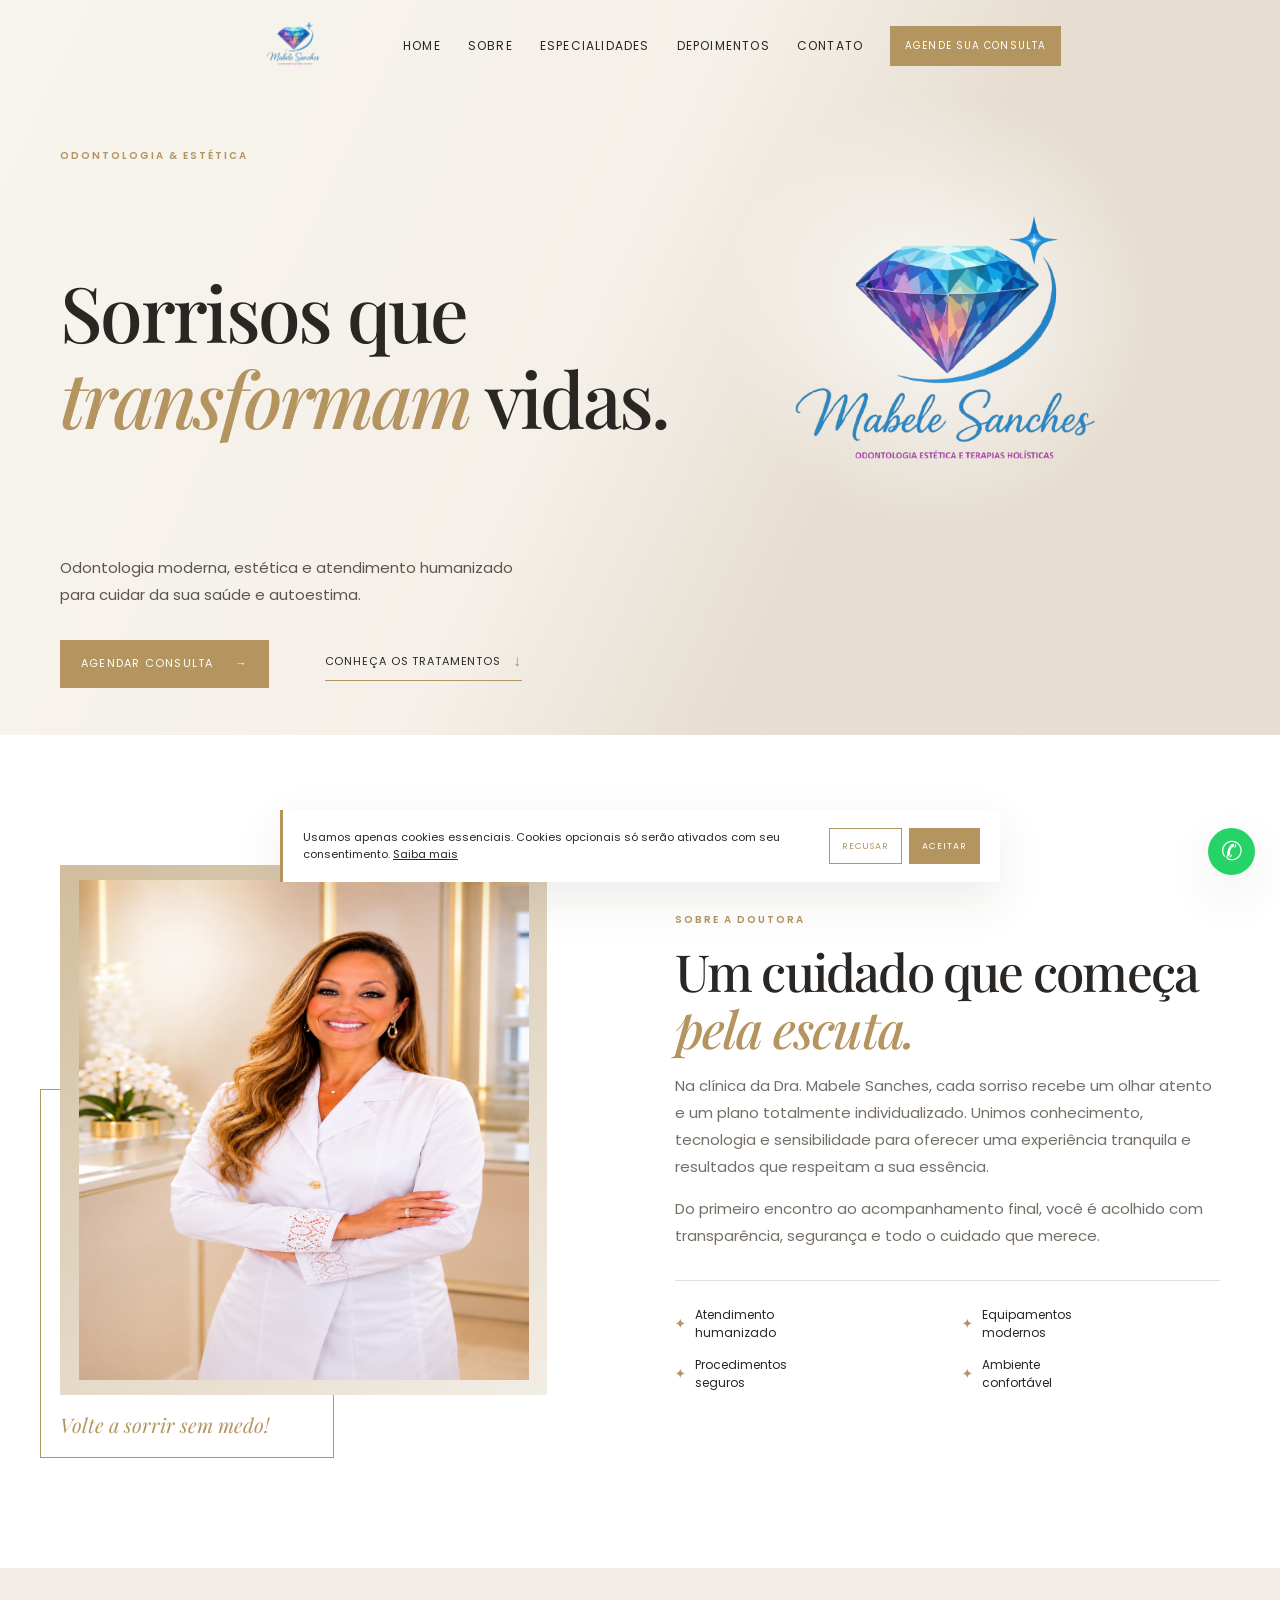
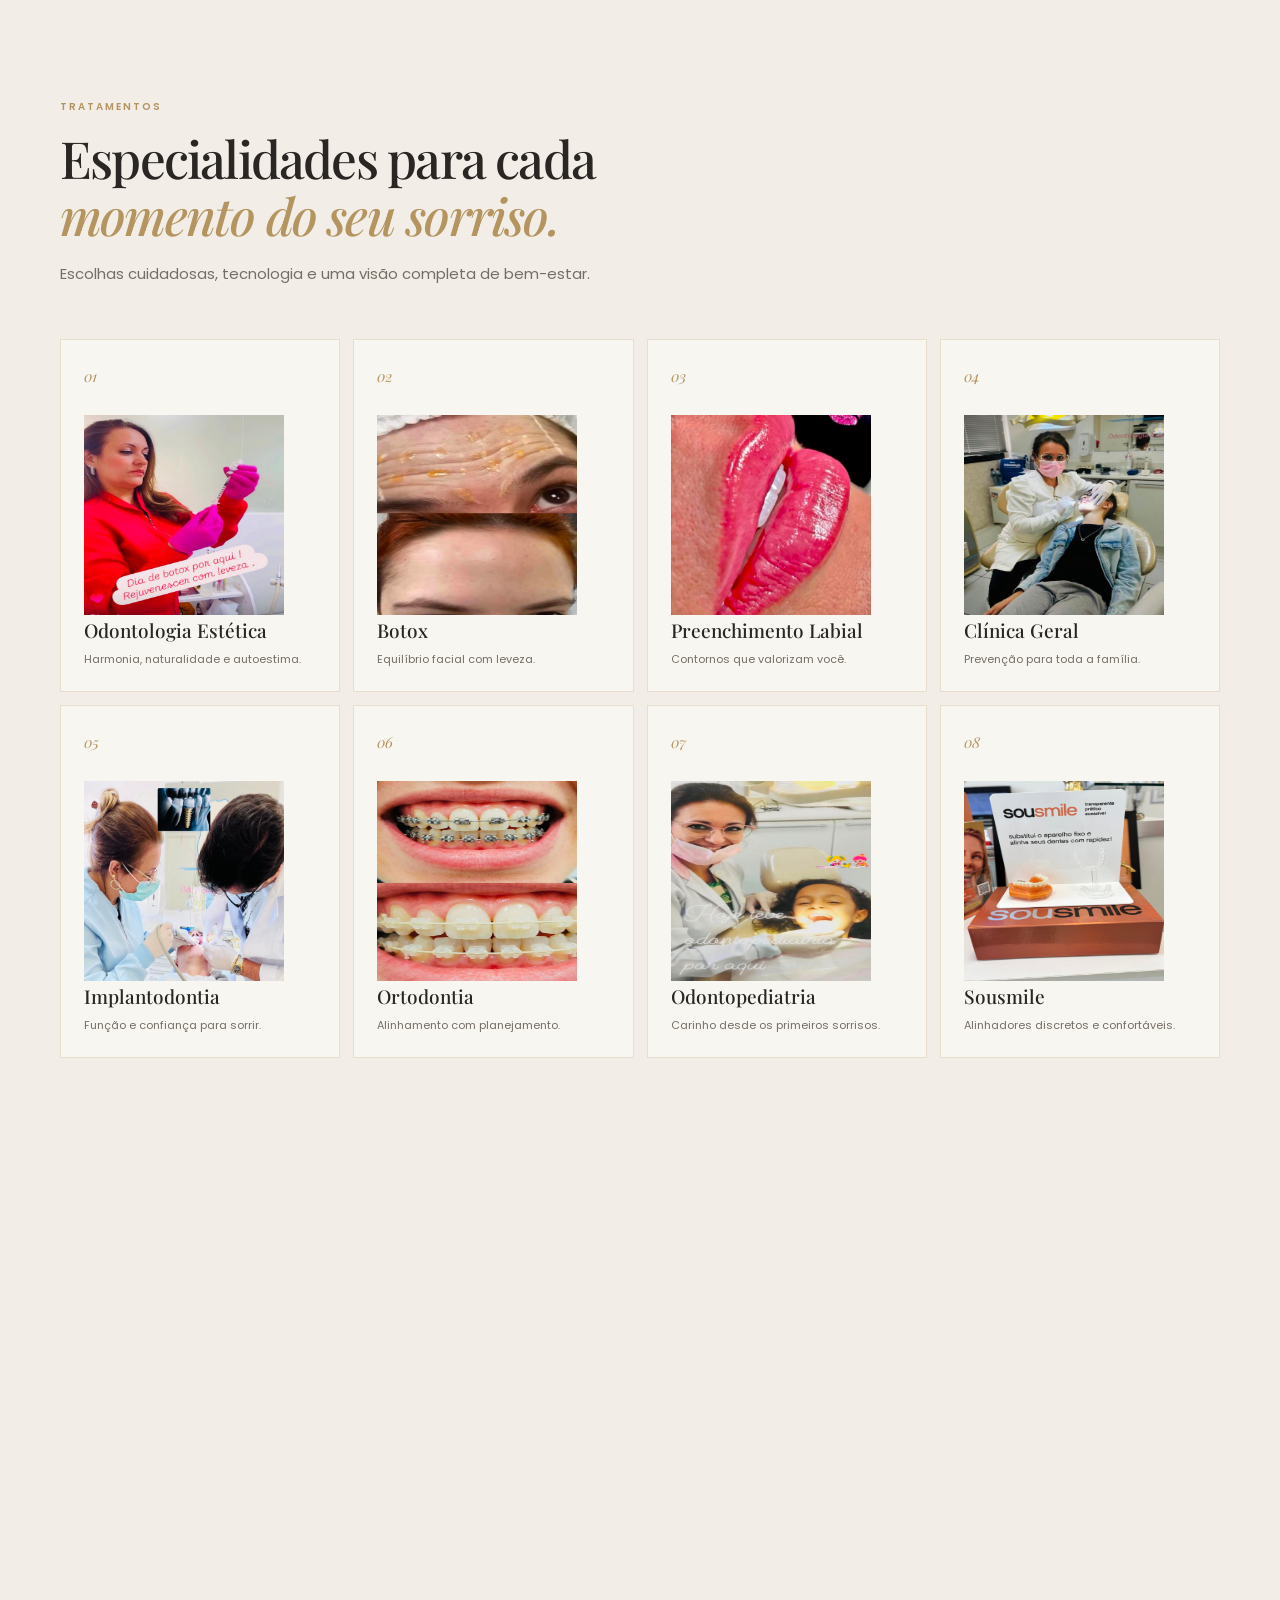
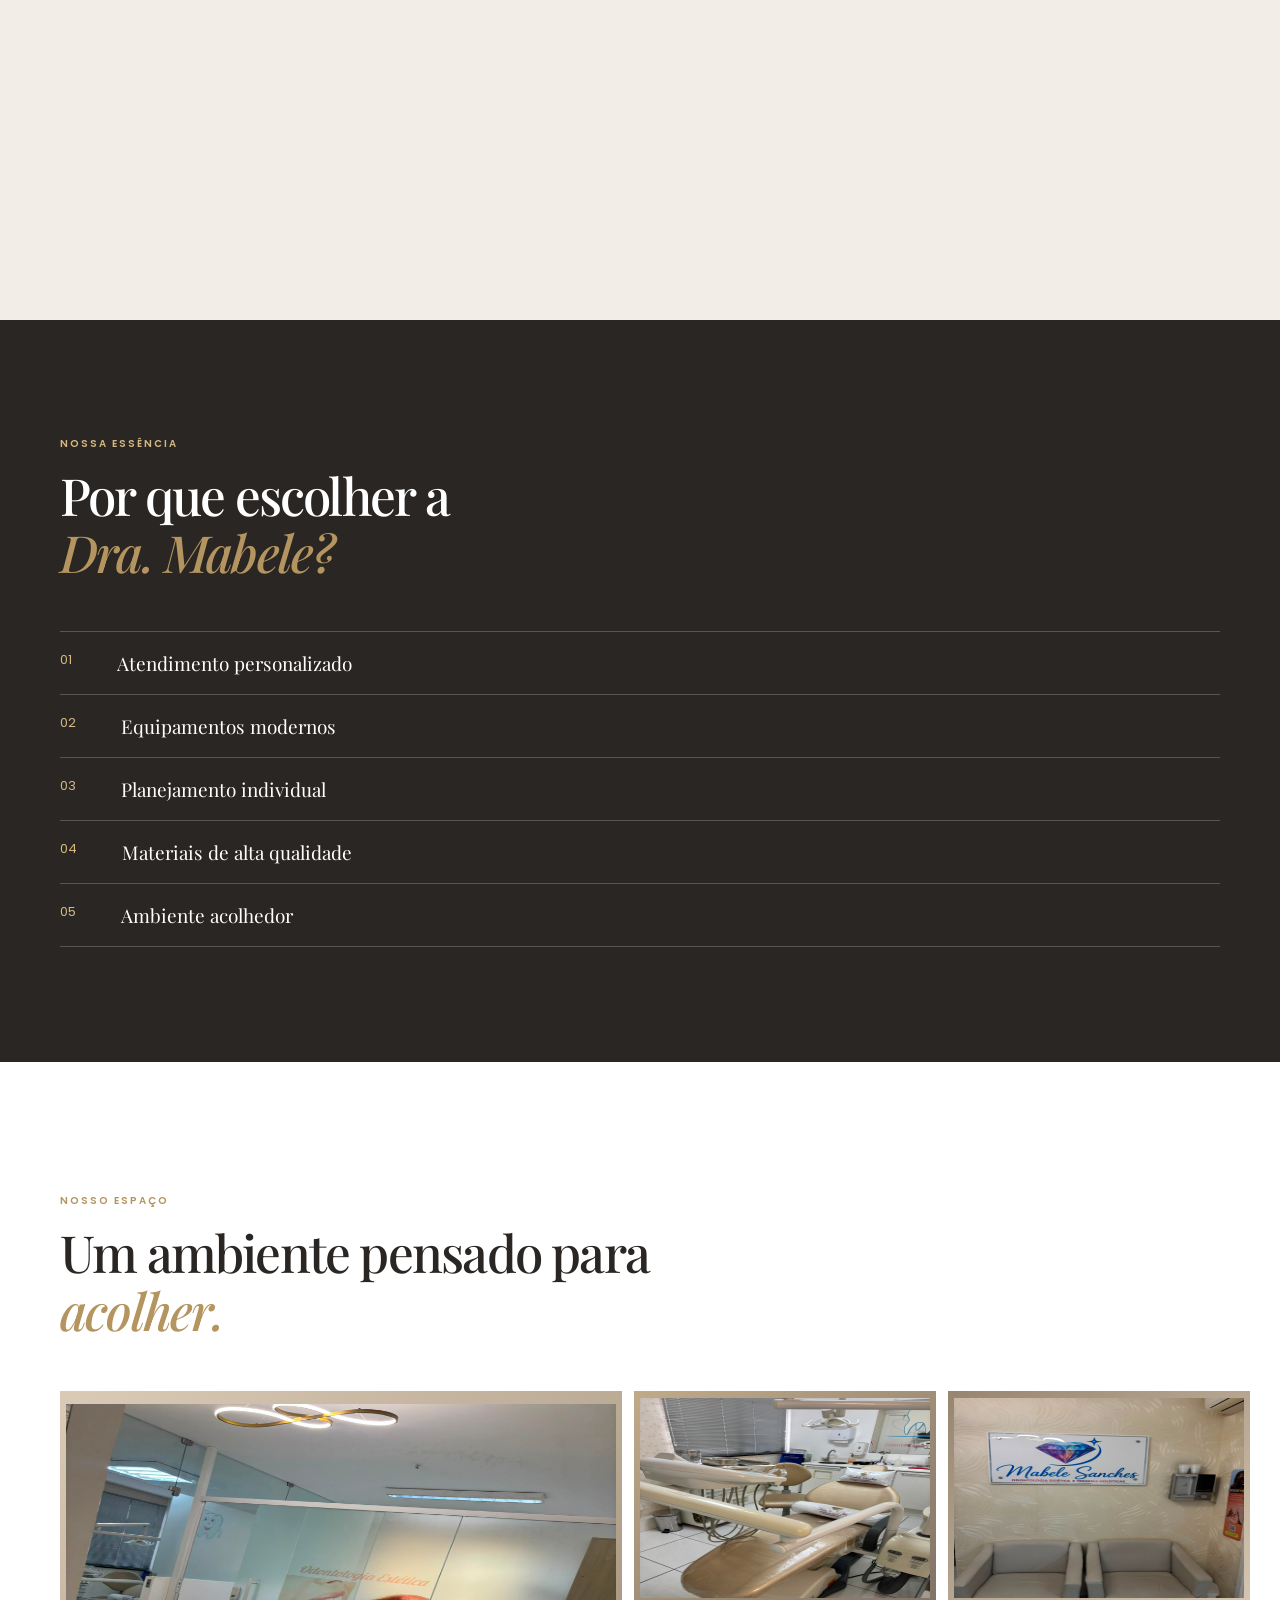
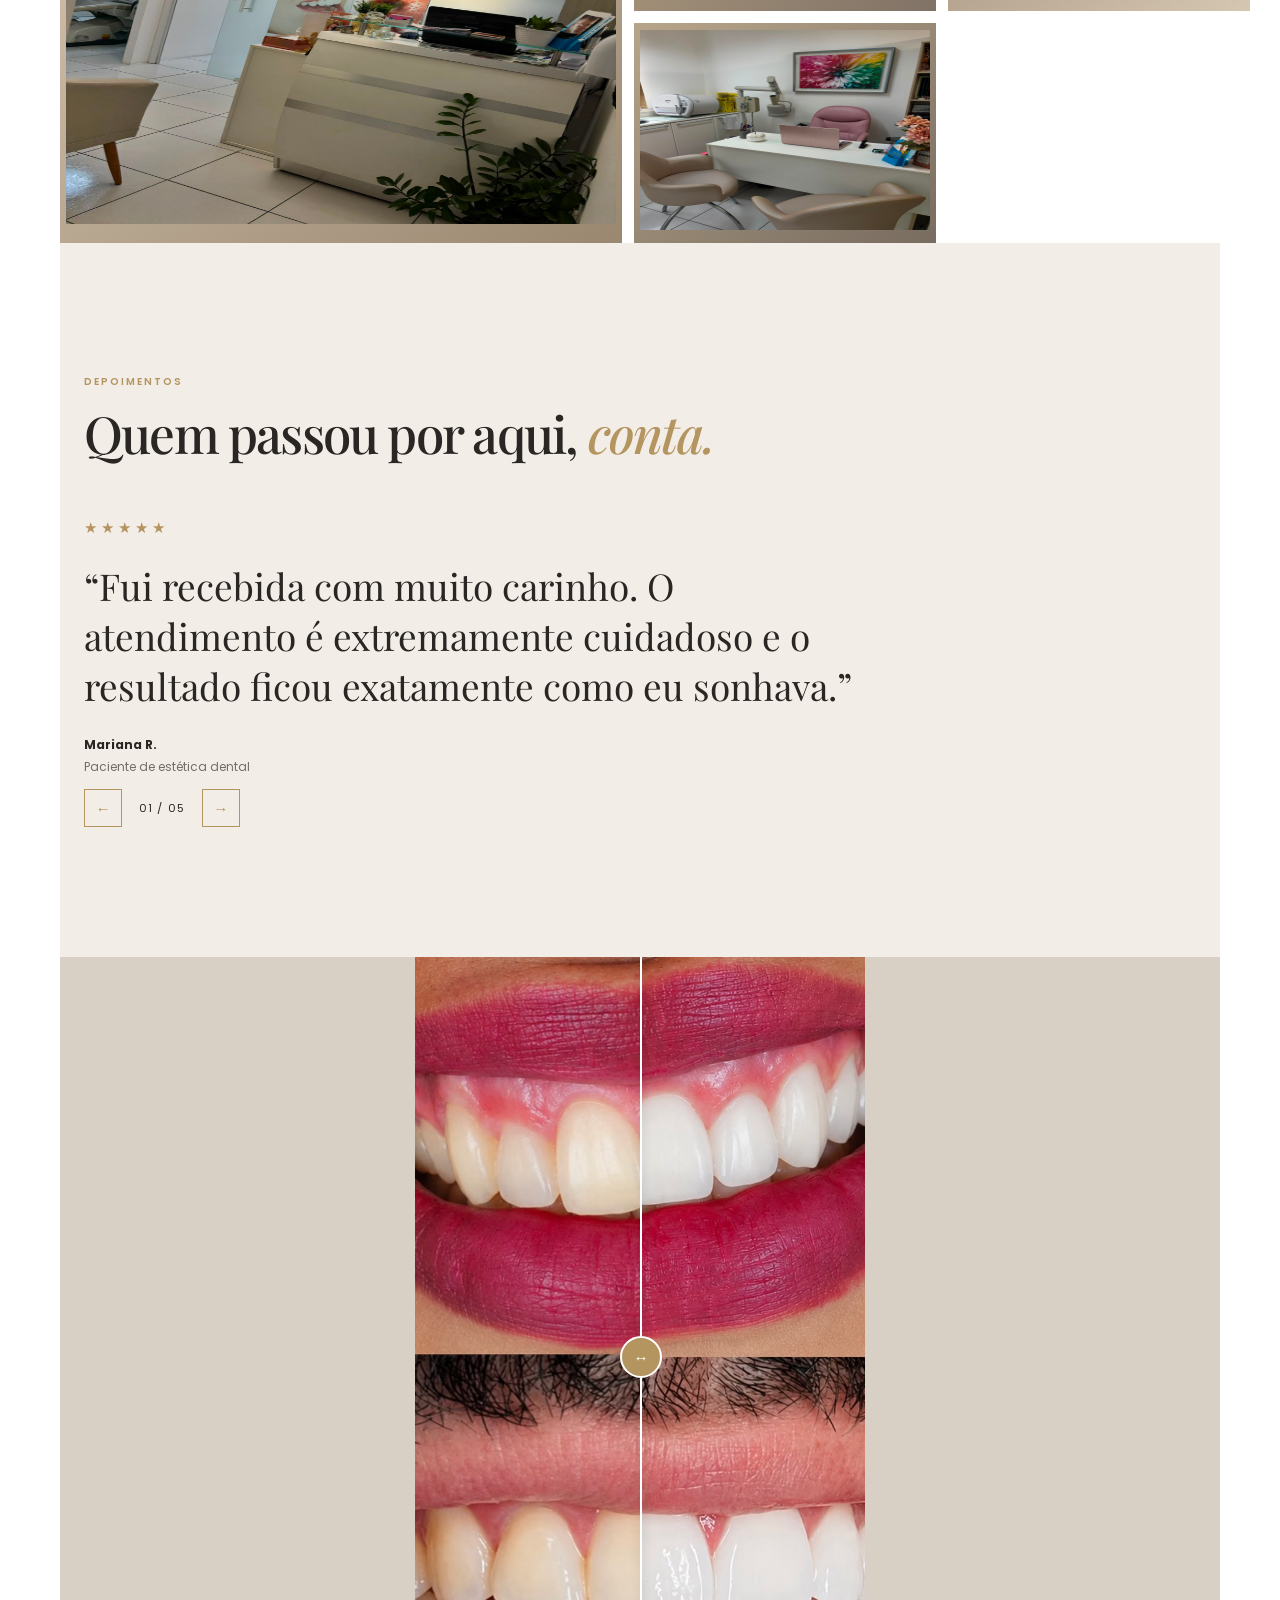
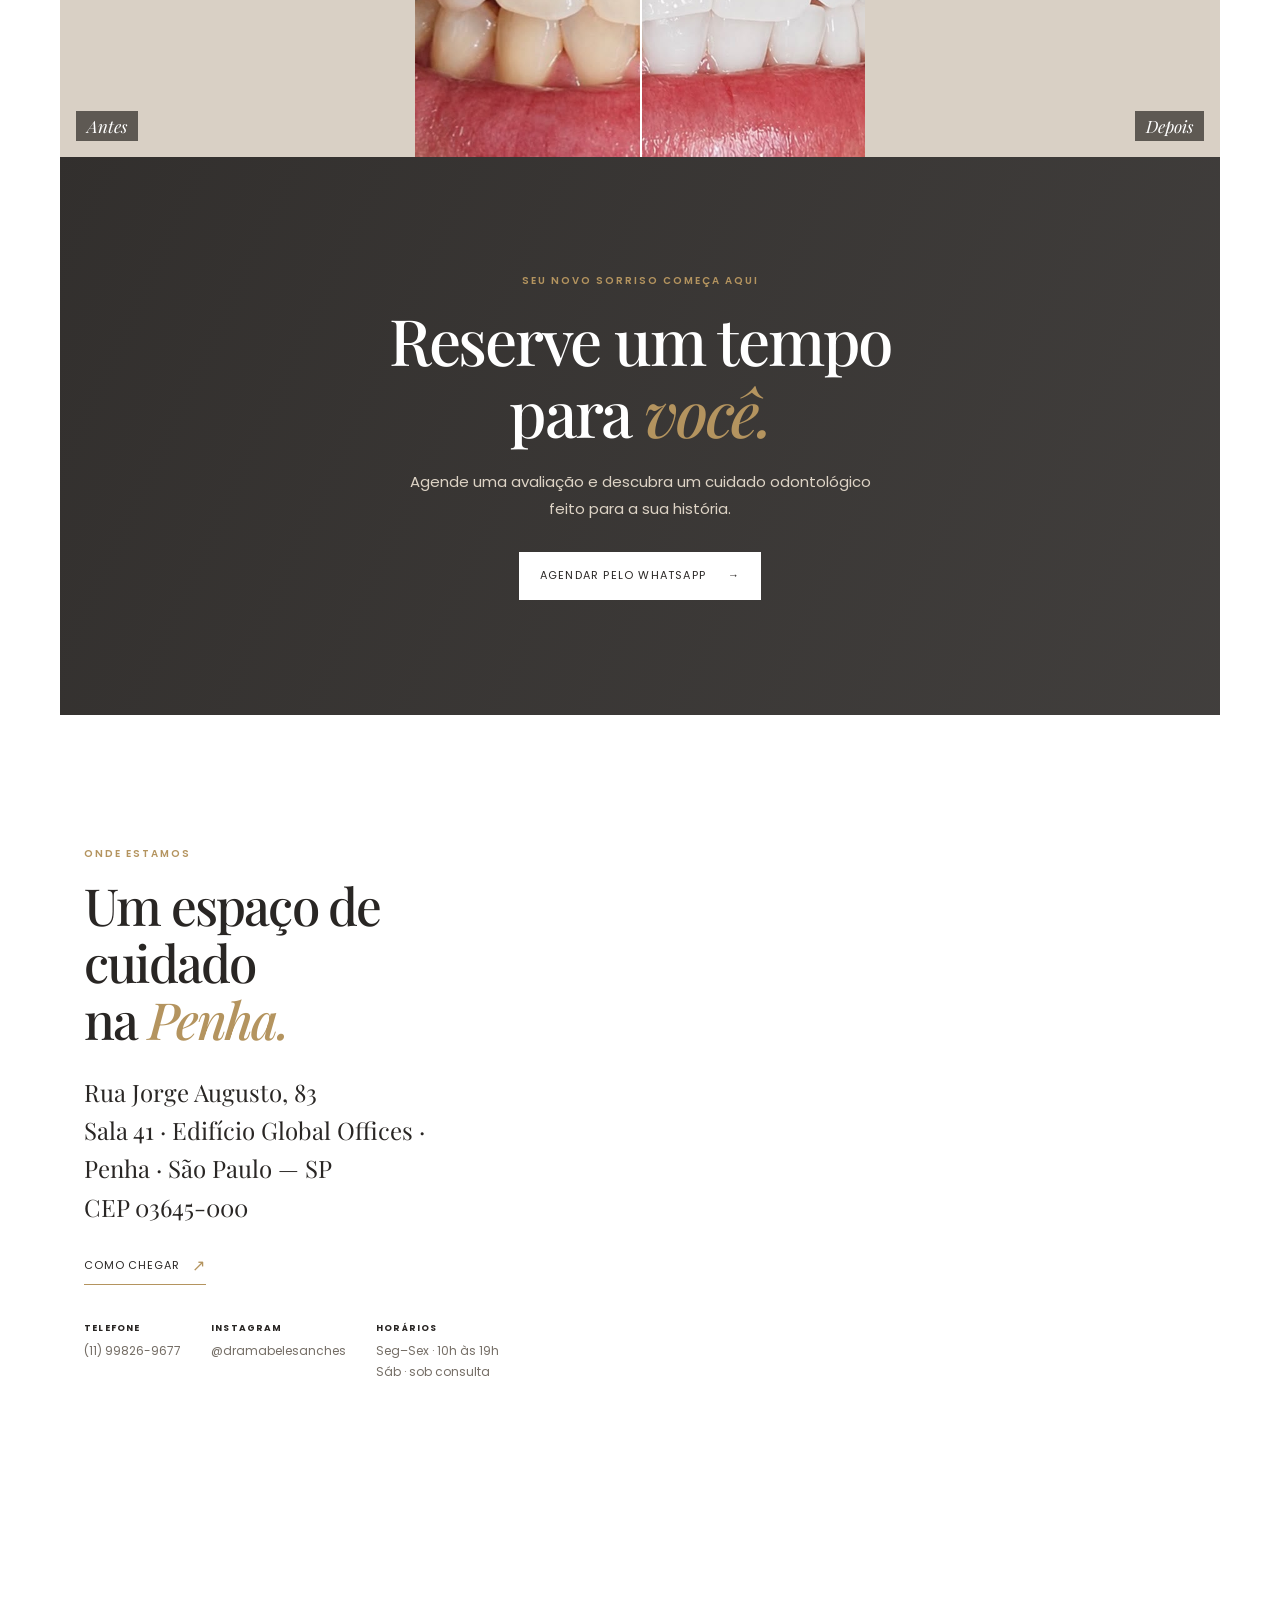
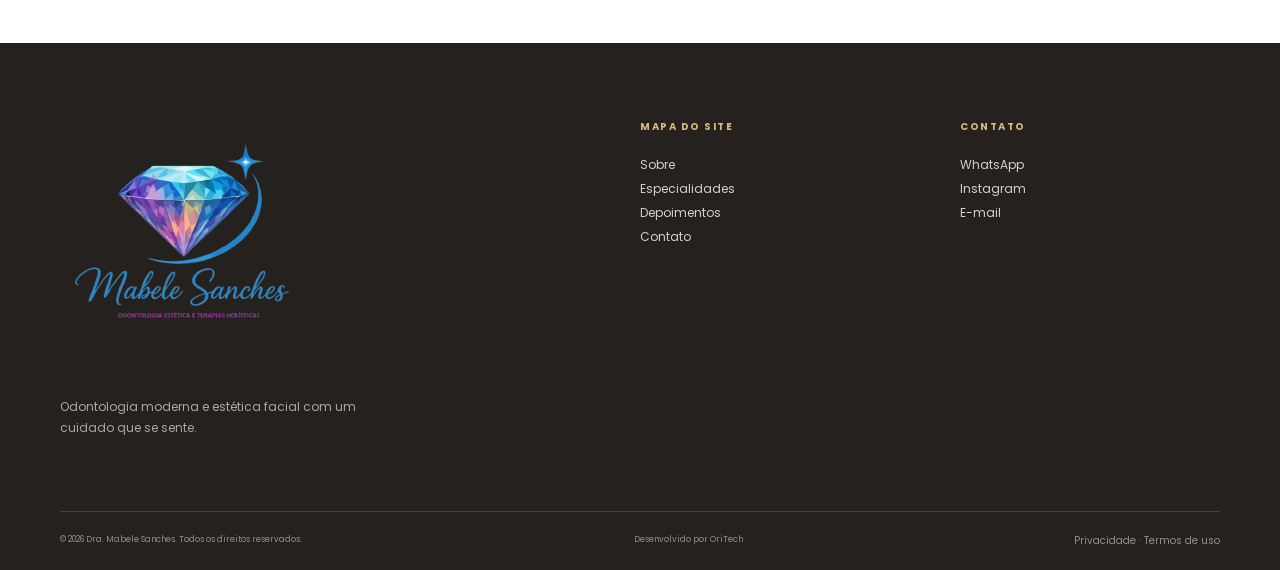
==== commit 84f34373: "atualização página" ====
--- a/index.html
+++ b/index.html
@@ -122,7 +122,7 @@
           <div class="portrait-placeholder">
             <img src="assets/images/foto-mabele.png" alt="foto dra. mabele" width="450px" height="500px">
           </div>
-          <p>Excelência começa no cuidado</p>
+          <p>Volte a sorrir sem medo!</p>
         </div>
 
         <div class="about-copy" data-reveal>
@@ -351,7 +351,7 @@
 
           <address>
             Rua Jorge Augusto, 83<br>
-            Sala 41 · 4º andar<br>
+            Sala 41 · Edifício Global Offices ·<br>
             Penha · São Paulo — SP<br>
             CEP 03645-000
           </address>
--- a/style.css
+++ b/style.css
@@ -1328,4 +1328,255 @@
   background: transparent;
   color: #fff;
   font-size: 32px;
+}
+
+/* =========================================
+   AJUSTES FINAIS PARA CELULAR
+   Cole este bloco no final do style.css
+========================================= */
+
+@media (max-width: 640px) {
+  html,
+  body {
+    overflow-x: hidden;
+  }
+
+  .container {
+    width: calc(100% - 32px);
+  }
+
+  /* Header */
+  .nav {
+    justify-content: center;
+    height: 72px;
+    gap: 0;
+  }
+
+  .menu-toggle {
+    position: absolute;
+    right: 0;
+  }
+
+  .brand {
+    max-width: 180px;
+  }
+
+  .brand-logo {
+    width: 125px;
+    max-height: 52px;
+  }
+
+  /* Home */
+  .hero {
+    min-height: 620px;
+  }
+
+  .hero-content {
+    padding-top: 72px;
+  }
+
+  .hero-art::after {
+    top: auto;
+    right: -20%;
+    bottom: 3%;
+    width: 85vw;
+  }
+
+  .hero-title-with-logo {
+    flex-direction: column;
+    align-items: flex-start;
+    gap: 16px;
+  }
+
+  .hero h1 {
+    max-width: 100%;
+    font-size: clamp(42px, 13vw, 57px);
+  }
+
+  .hero-logo {
+    width: 95px;
+    max-height: 88px;
+  }
+
+  .hero-text {
+    max-width: 94%;
+    margin: 18px 0 25px;
+    font-size: 13px;
+    line-height: 1.7;
+  }
+
+  .hero-actions {
+    flex-direction: column;
+    align-items: flex-start;
+    gap: 18px;
+  }
+
+  .hero-scroll {
+    bottom: 18px;
+  }
+
+  /* Botões e espaçamentos */
+  .button {
+    gap: 14px;
+    padding: 12px 15px;
+    font-size: 10px;
+  }
+
+  .section,
+  .difference,
+  .appointment {
+    padding: 76px 0;
+  }
+
+  h2 {
+    font-size: clamp(34px, 10vw, 45px);
+  }
+
+  /* Sobre, contato e comparador */
+  .about-grid,
+  .location-grid,
+  .comparison .container {
+    grid-template-columns: 1fr;
+    gap: 38px;
+  }
+
+  .portrait-placeholder {
+    min-height: 390px;
+  }
+
+  .value-grid {
+    grid-template-columns: 1fr;
+    gap: 14px;
+  }
+
+  /* Especialidades */
+  .service-grid {
+    grid-template-columns: 1fr;
+    gap: 12px;
+  }
+
+  .service-card {
+    min-height: 135px;
+    padding: 18px;
+  }
+
+  .service-card h3 {
+    margin-top: 14px;
+  }
+
+  .difference-list p {
+    gap: 16px;
+    font-size: 16px;
+  }
+
+  /* Galeria */
+  .gallery-grid {
+    grid-template-columns: 1fr;
+    grid-template-rows: none;
+    gap: 12px;
+  }
+
+  .gallery-item,
+  .gallery-item.large {
+    grid-row: auto;
+    grid-column: auto;
+    min-height: 220px;
+  }
+
+  .gallery-item img {
+    display: block;
+    width: 100%;
+    height: 100%;
+    object-fit: cover;
+  }
+
+  /* Depoimentos */
+  .testimonial-track {
+    min-height: 300px;
+  }
+
+  .testimonial blockquote {
+    font-size: 25px;
+  }
+
+  /* Antes e depois */
+  .compare,
+  .before-after-slider {
+    height: 250px;
+  }
+
+  .ba-label {
+    bottom: 12px;
+    font-size: 14px;
+  }
+
+  .ba-divider::after {
+    width: 32px;
+    height: 32px;
+  }
+
+  /* Localização */
+  .location address {
+    font-size: 20px;
+  }
+
+  .contact-data {
+    flex-direction: column;
+    gap: 16px;
+  }
+
+  .map {
+    min-height: 300px;
+  }
+
+  /* Rodapé */
+  .footer-grid {
+    grid-template-columns: 1fr;
+    gap: 35px;
+  }
+
+  .footer-grid > div:first-child {
+    grid-column: auto;
+  }
+
+  .footer-bottom {
+    flex-direction: column;
+    align-items: flex-start;
+    gap: 8px;
+  }
+
+  /* Cookie */
+  .cookie-banner {
+    flex-direction: column;
+    align-items: flex-start;
+    gap: 10px;
+  }
+
+  /* Botões flutuantes */
+  .whatsapp,
+  .back-top {
+    right: 14px;
+  }
+
+  .whatsapp {
+    bottom: 14px;
+  }
+
+  .back-top {
+    bottom: 72px;
+  }
+
+  /* Lightbox */
+  .lightbox {
+    width: 94vw;
+    padding: 12px;
+  }
+
+  .lightbox img {
+    max-height: 70vh;
+  }
+
+  .lightbox p {
+    font-size: 17px;
+  }
 }
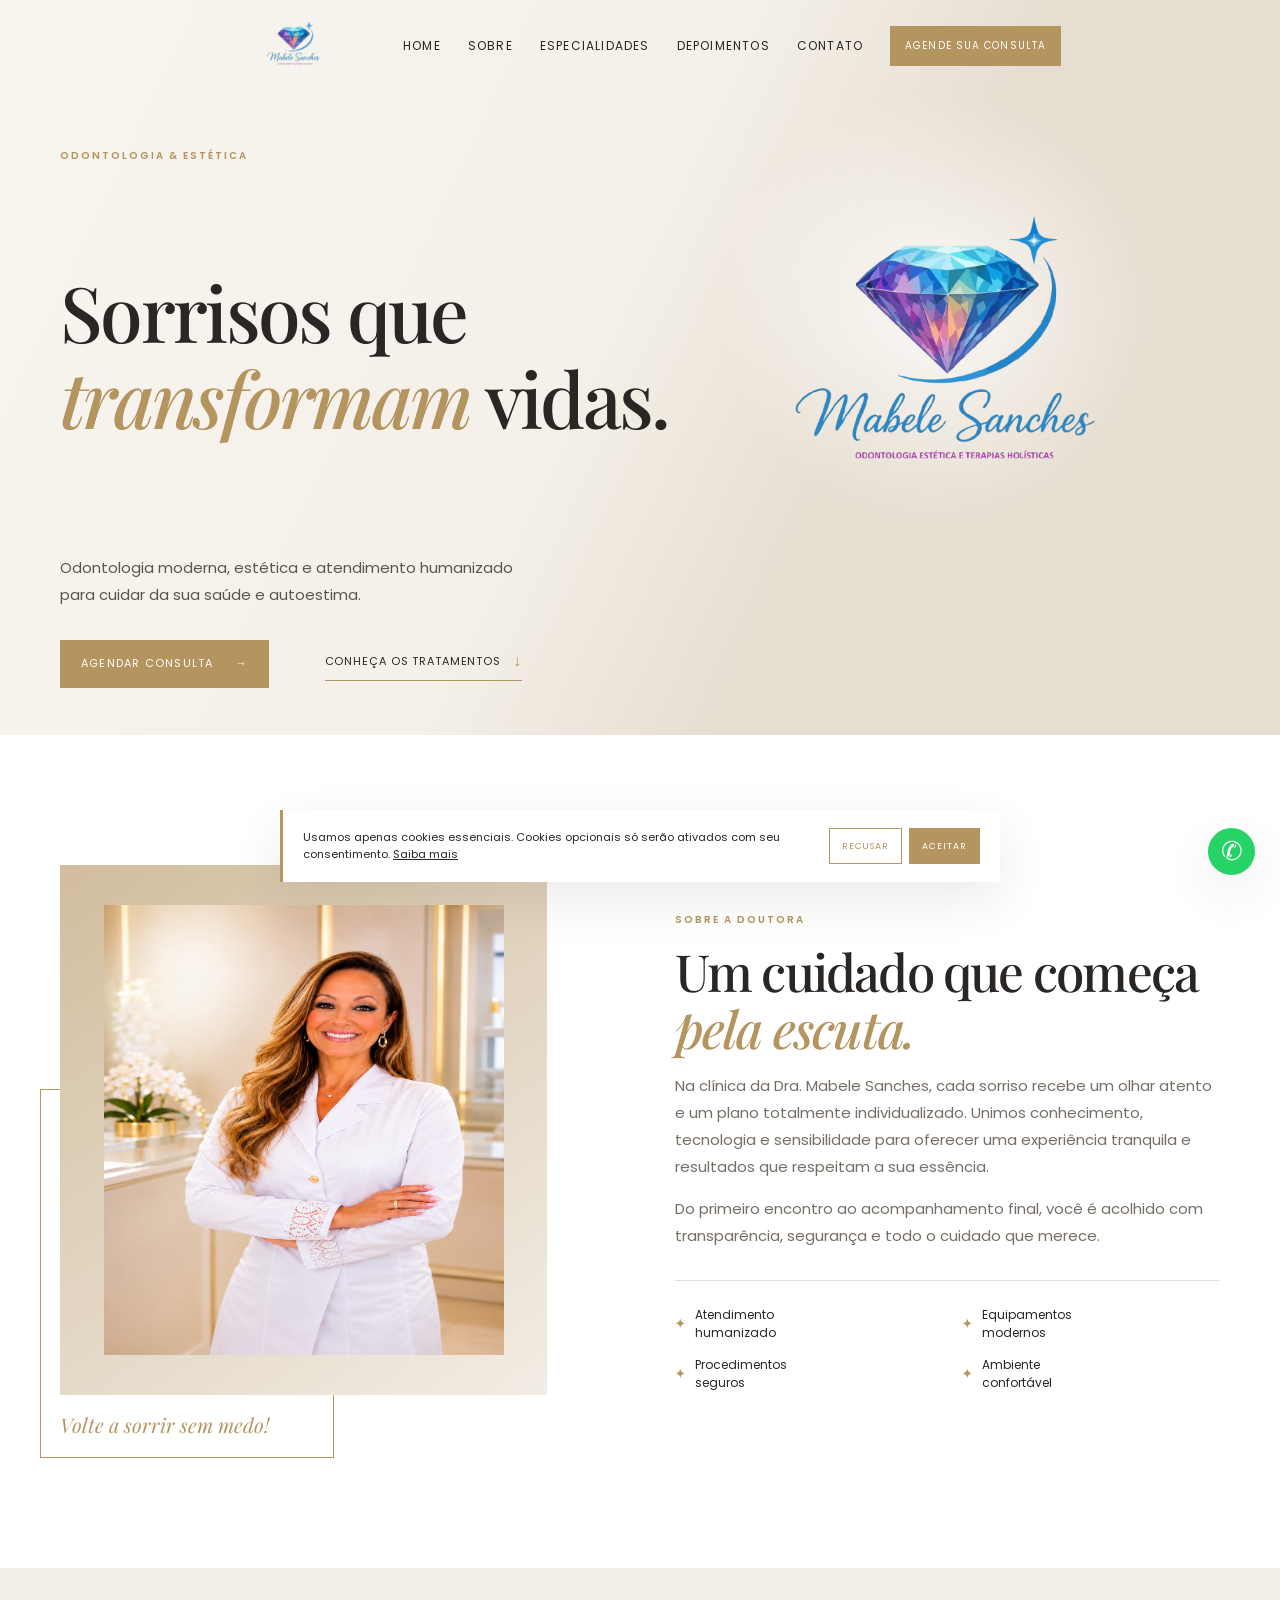
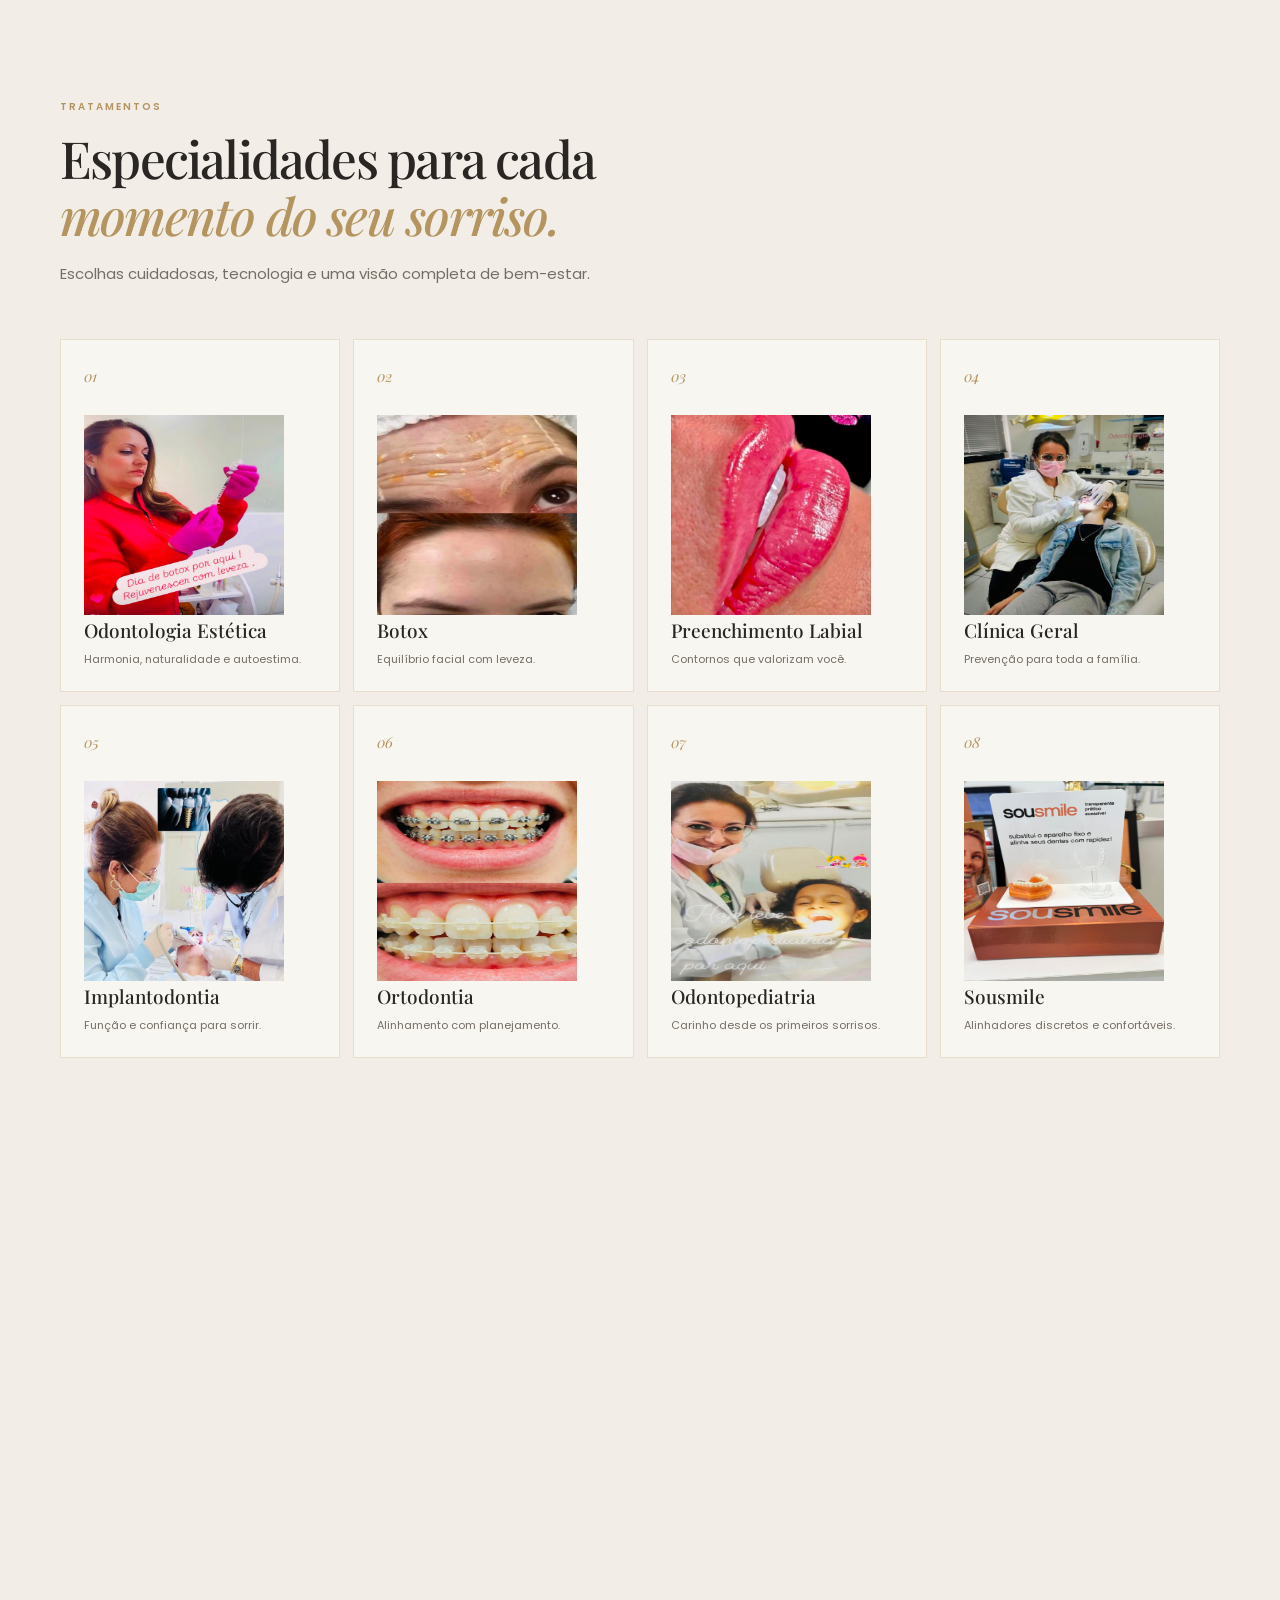
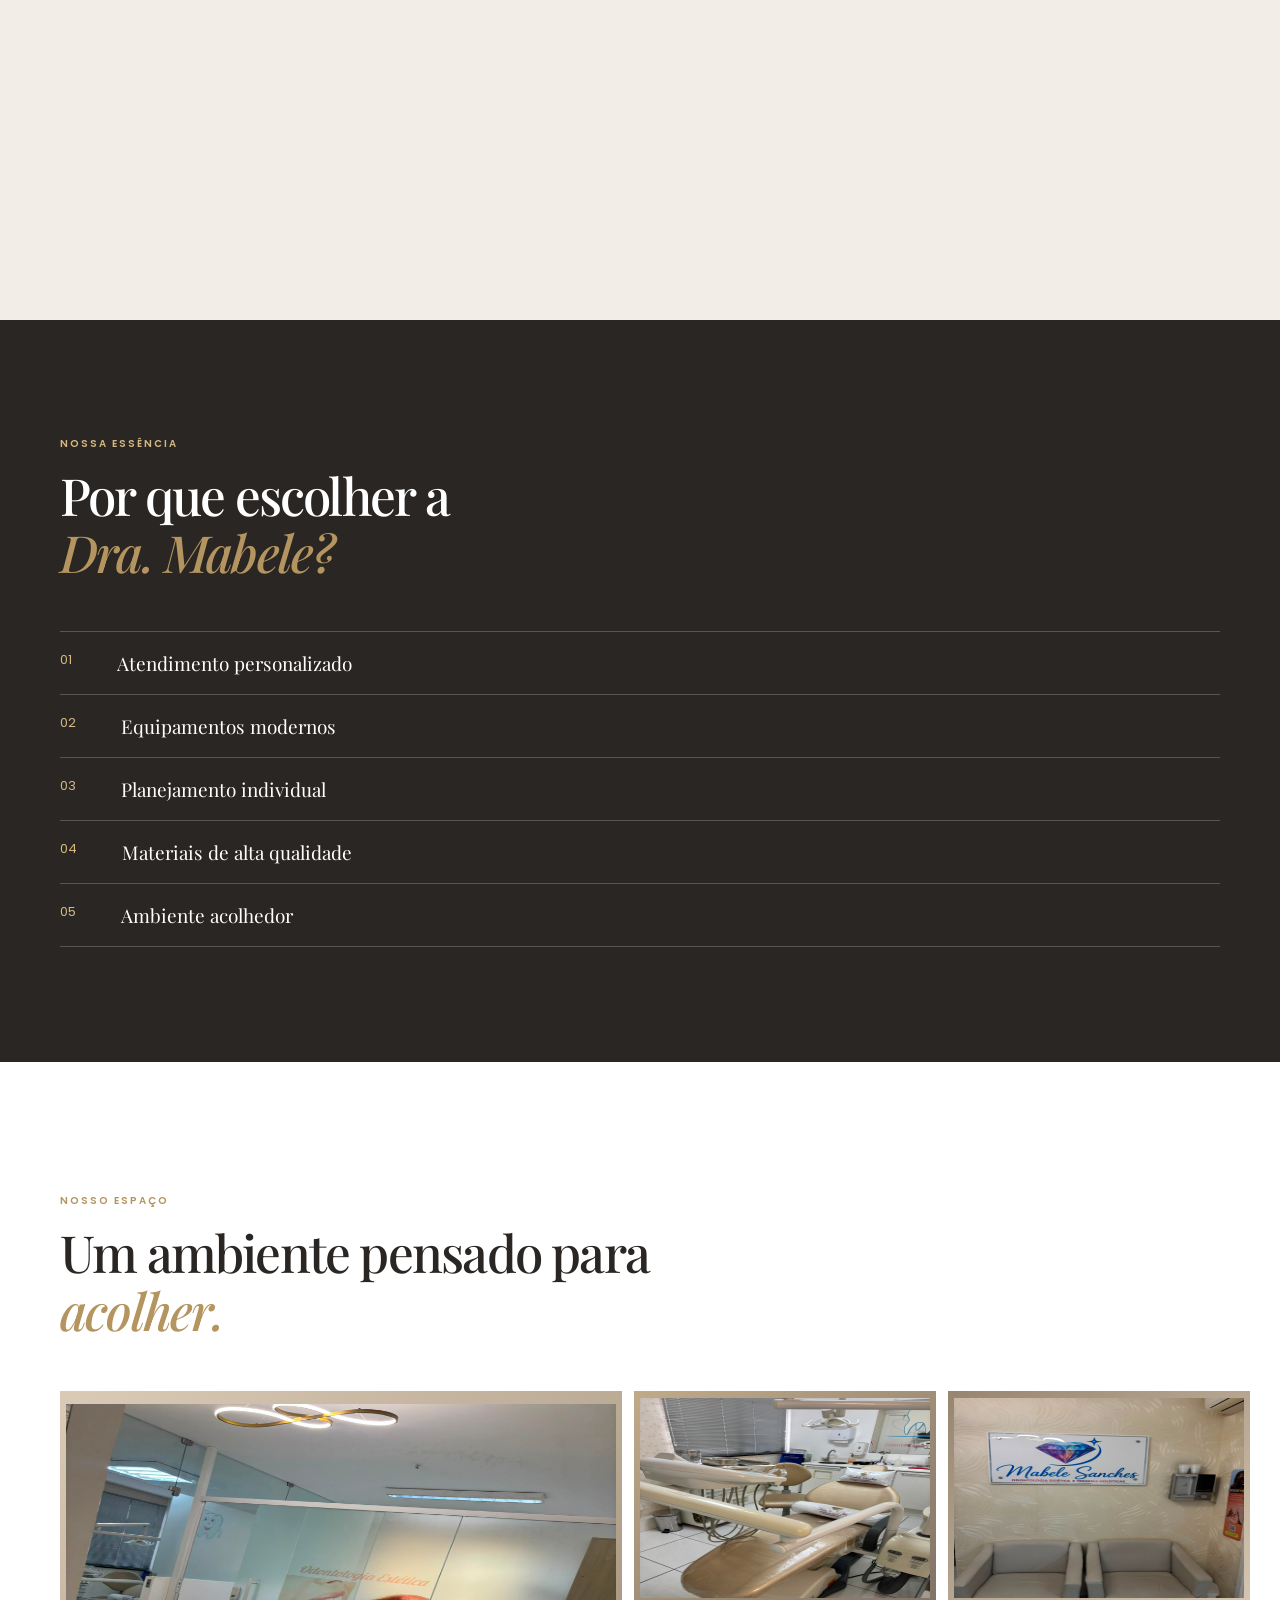
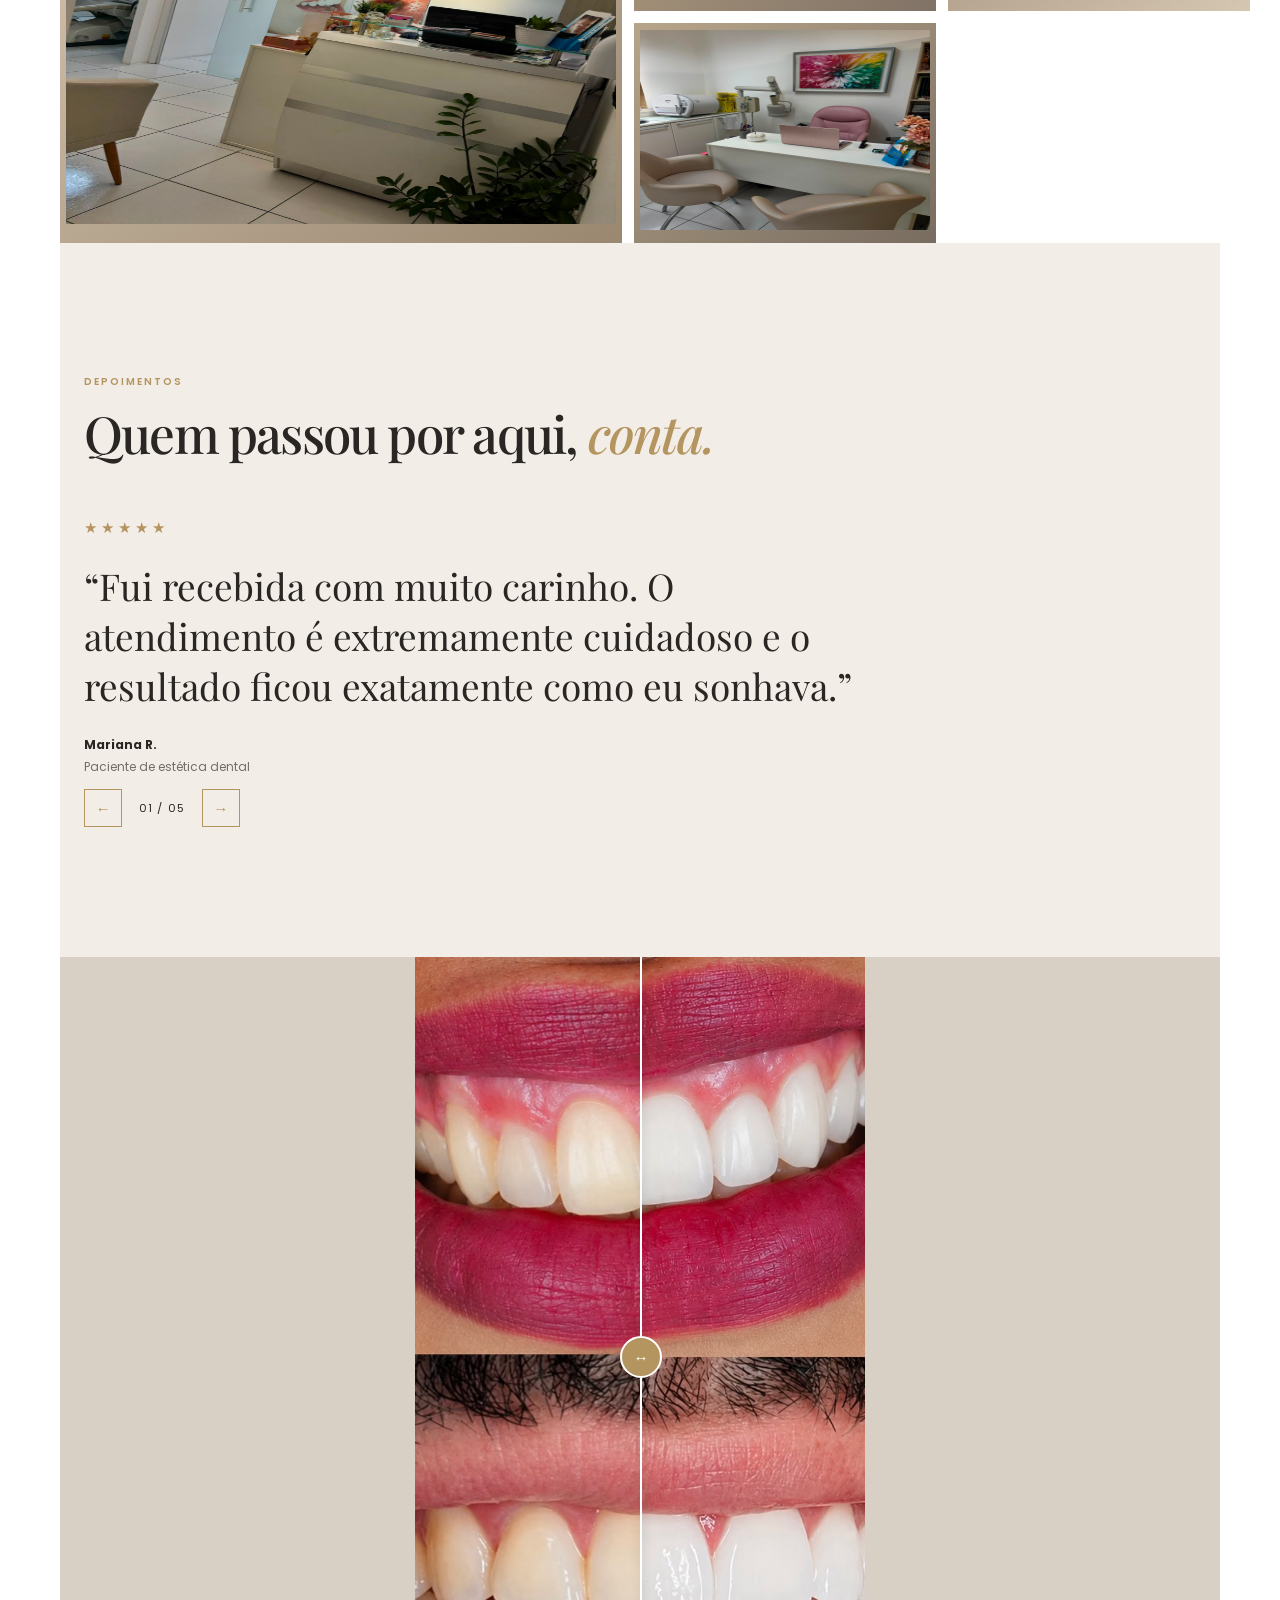
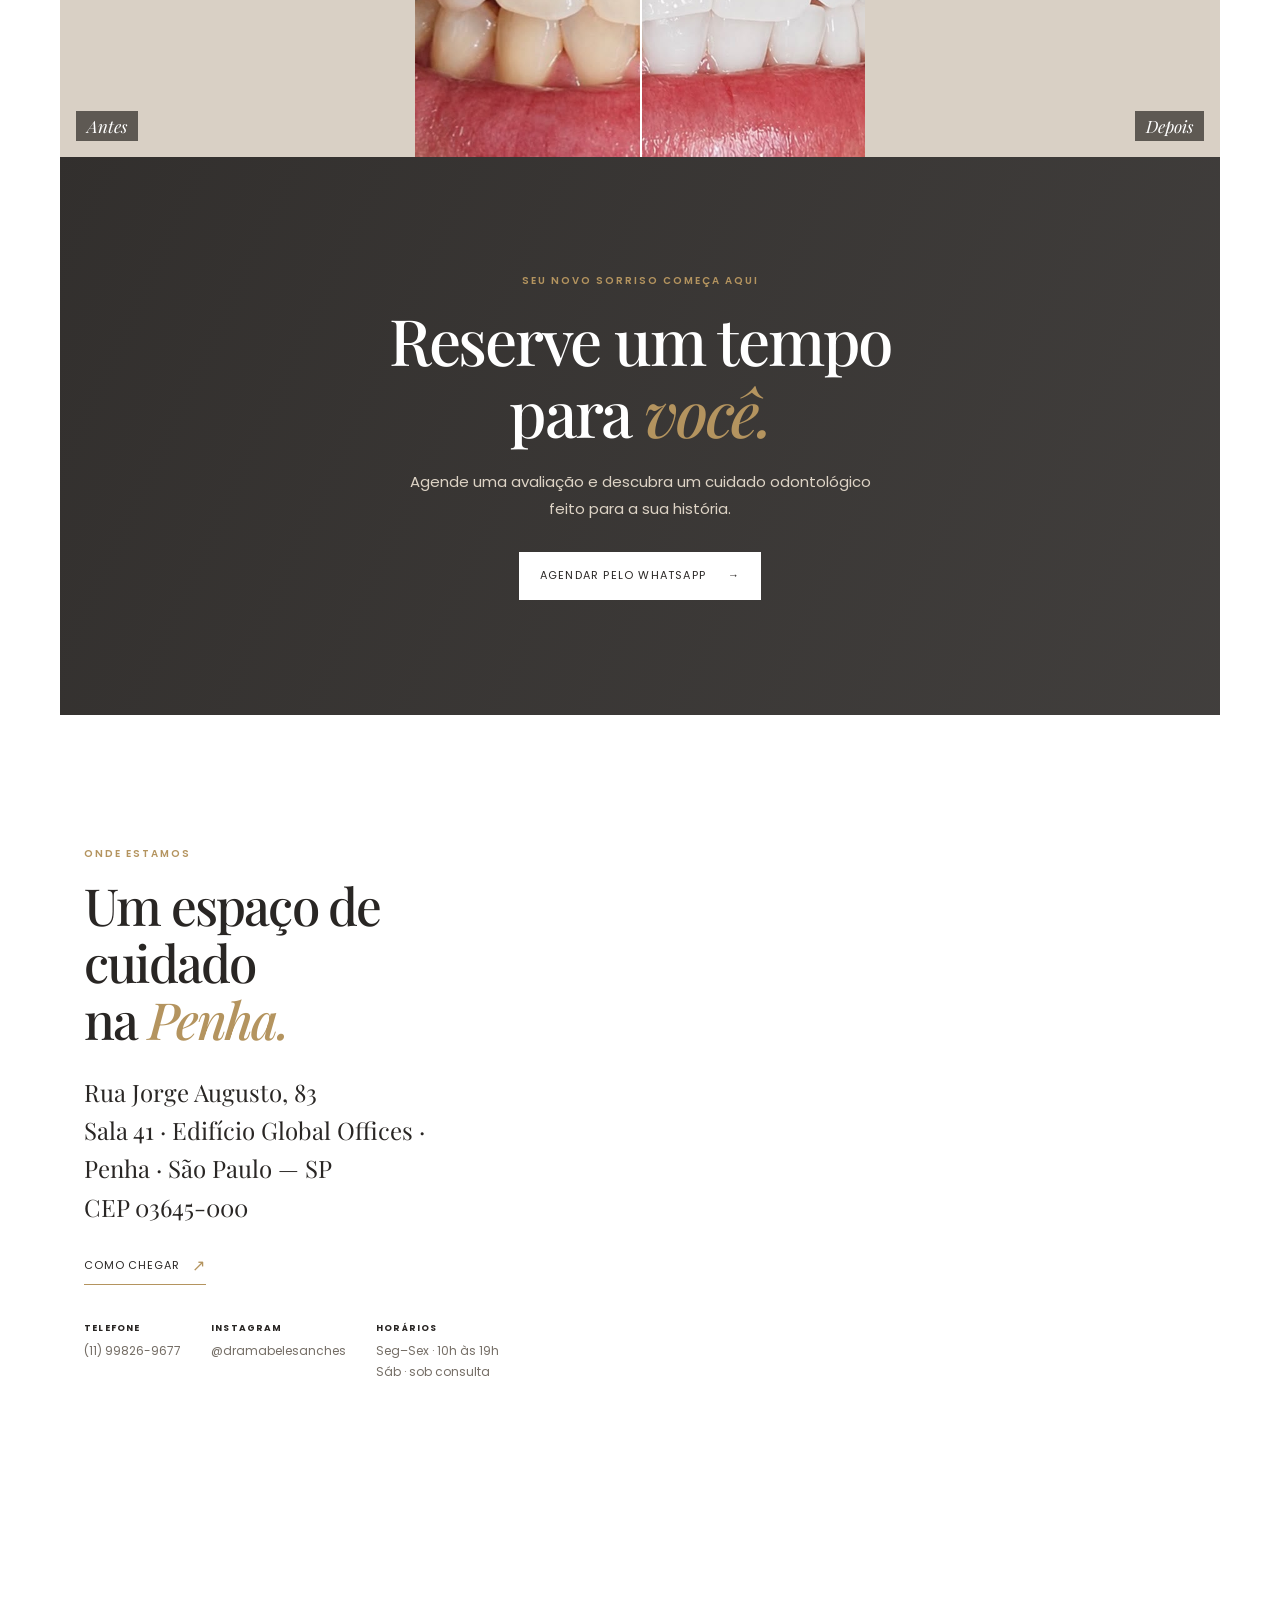
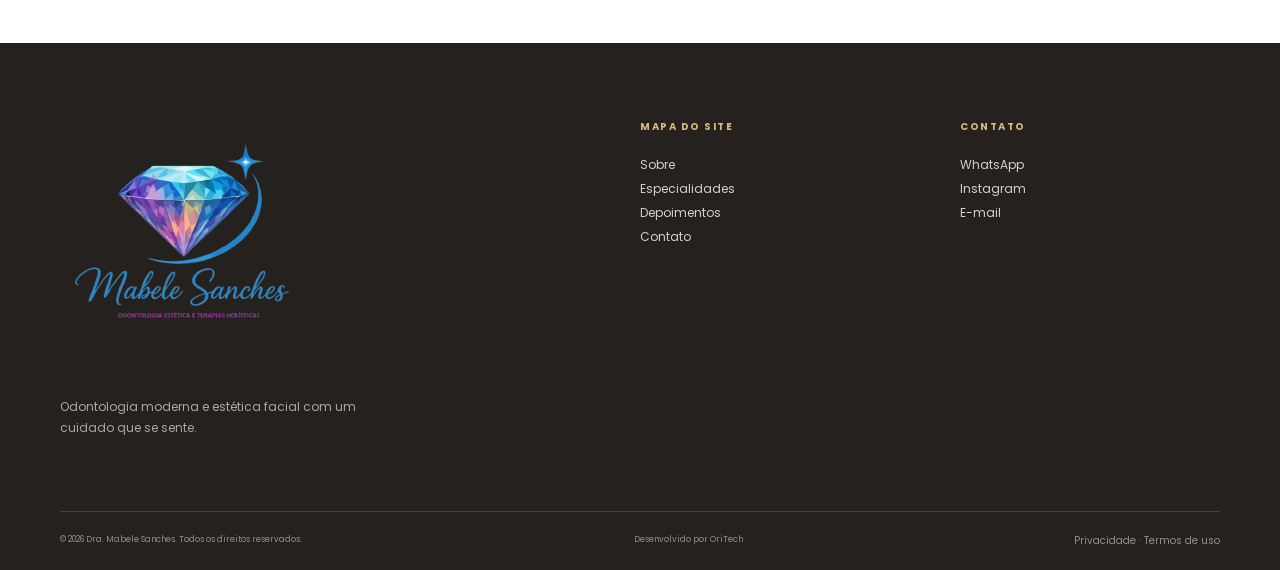
==== commit 96f05835: "edit images" ====
--- a/index.html
+++ b/index.html
@@ -120,7 +120,7 @@
       <div class="container about-grid">
         <div class="portrait" data-reveal>
           <div class="portrait-placeholder">
-            <img src="assets/images/foto-mabele.png" alt="foto dra. mabele" width="450px" height="500px">
+            <img src="assets/images/foto-mabele.png" alt="foto dra. mabele" width="400px" height="450px">
           </div>
           <p>Volte a sorrir sem medo!</p>
         </div>
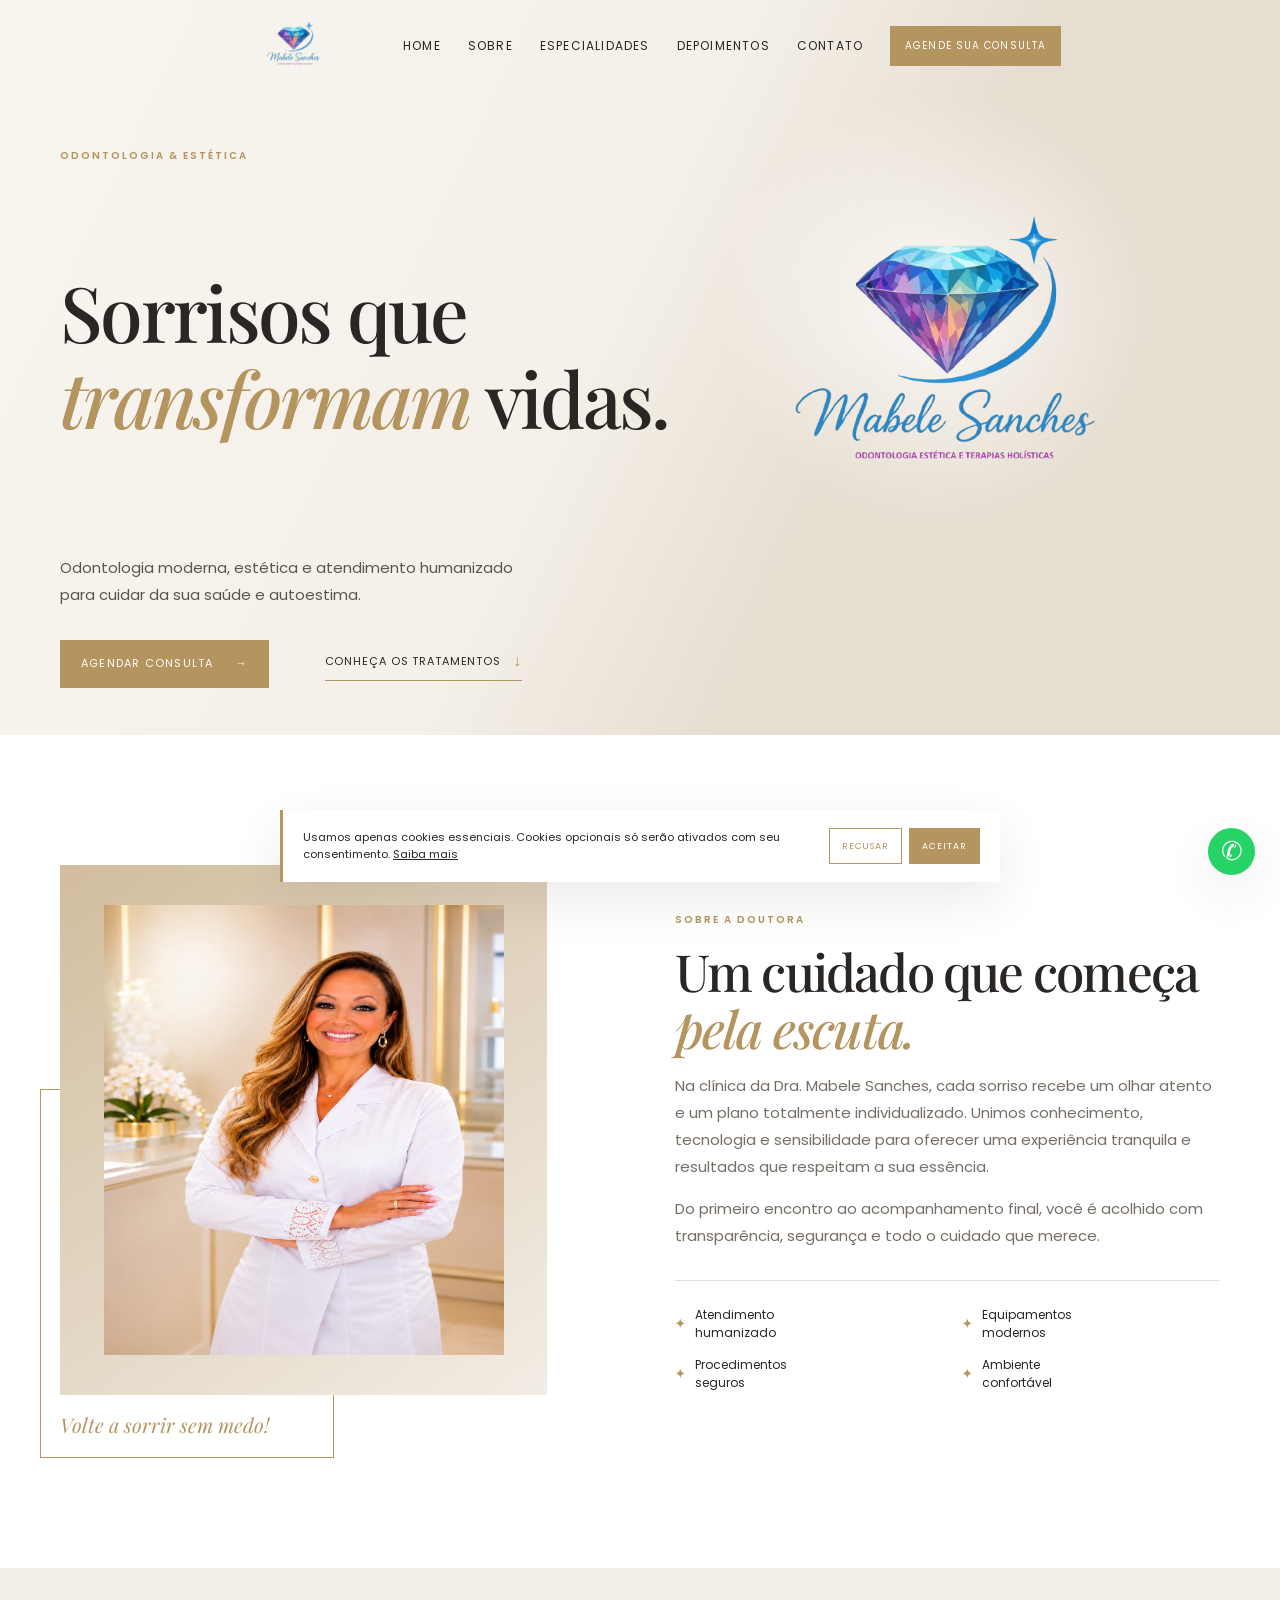
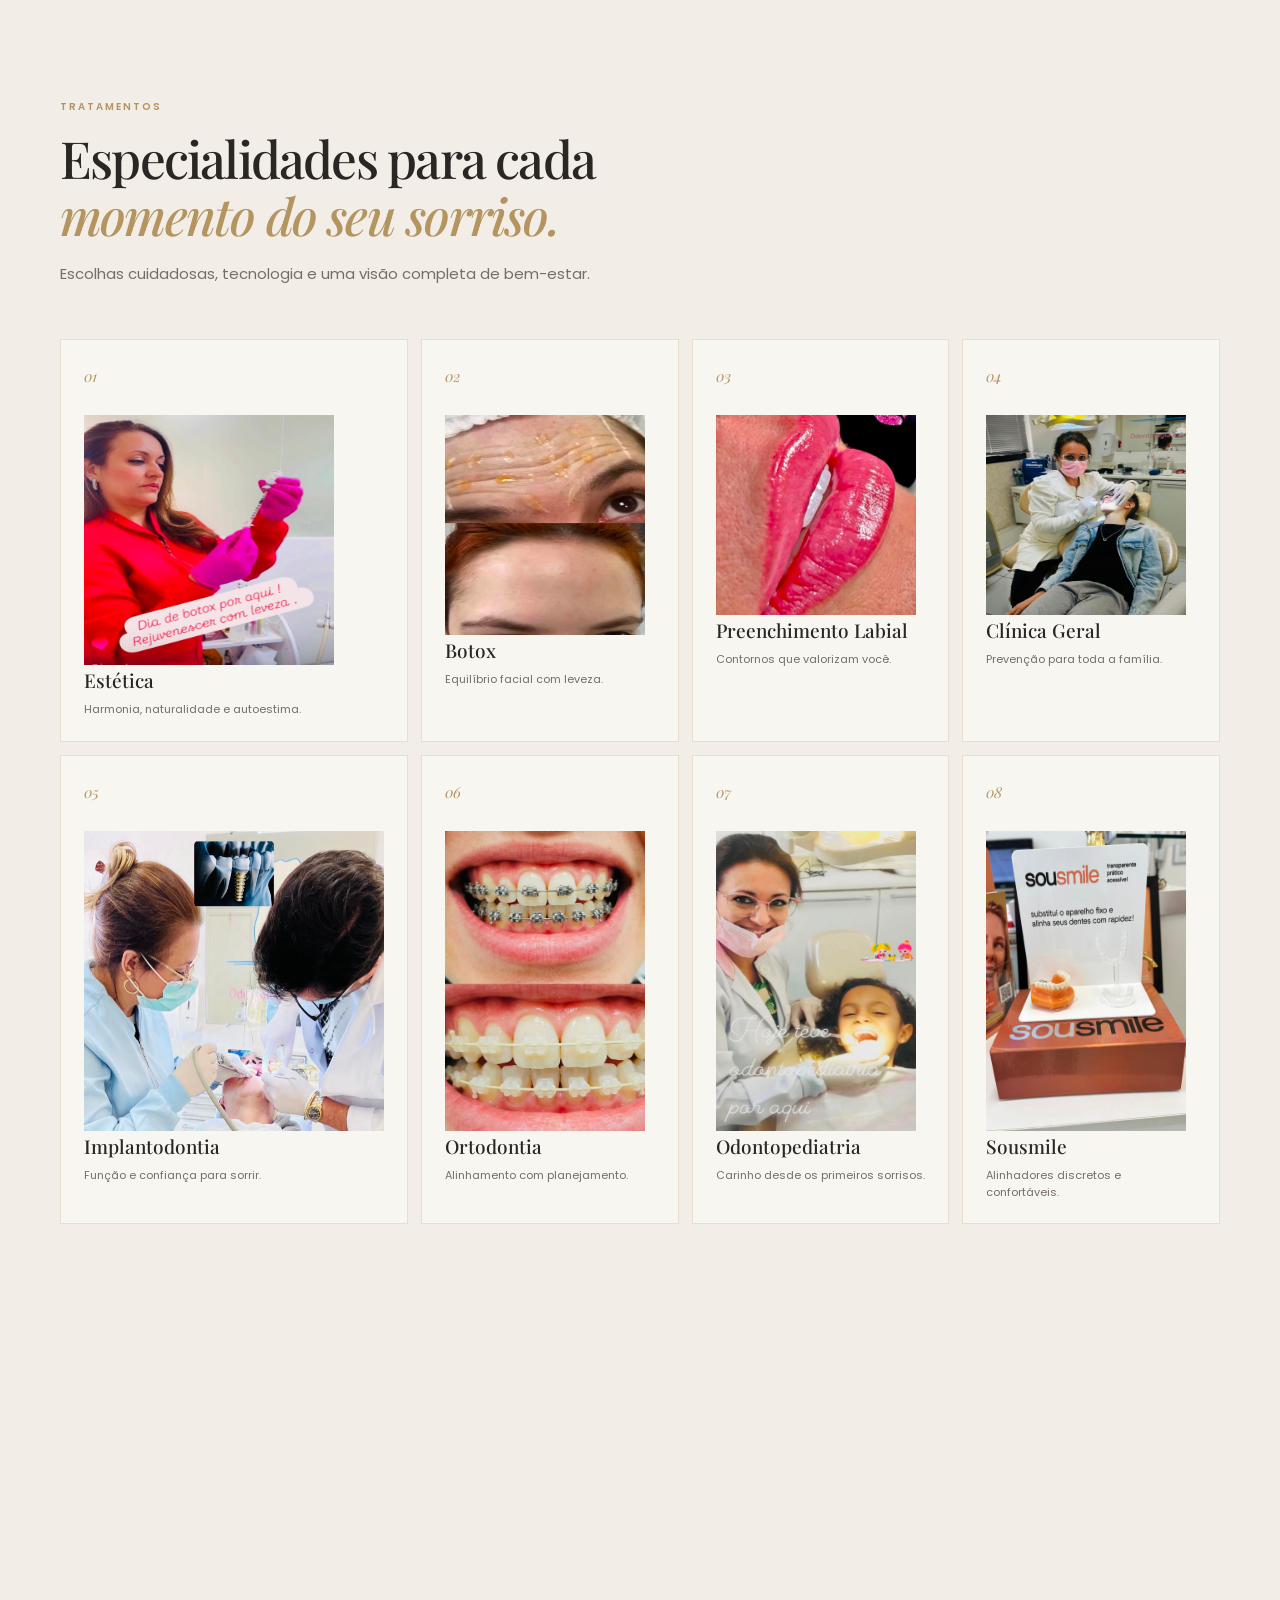
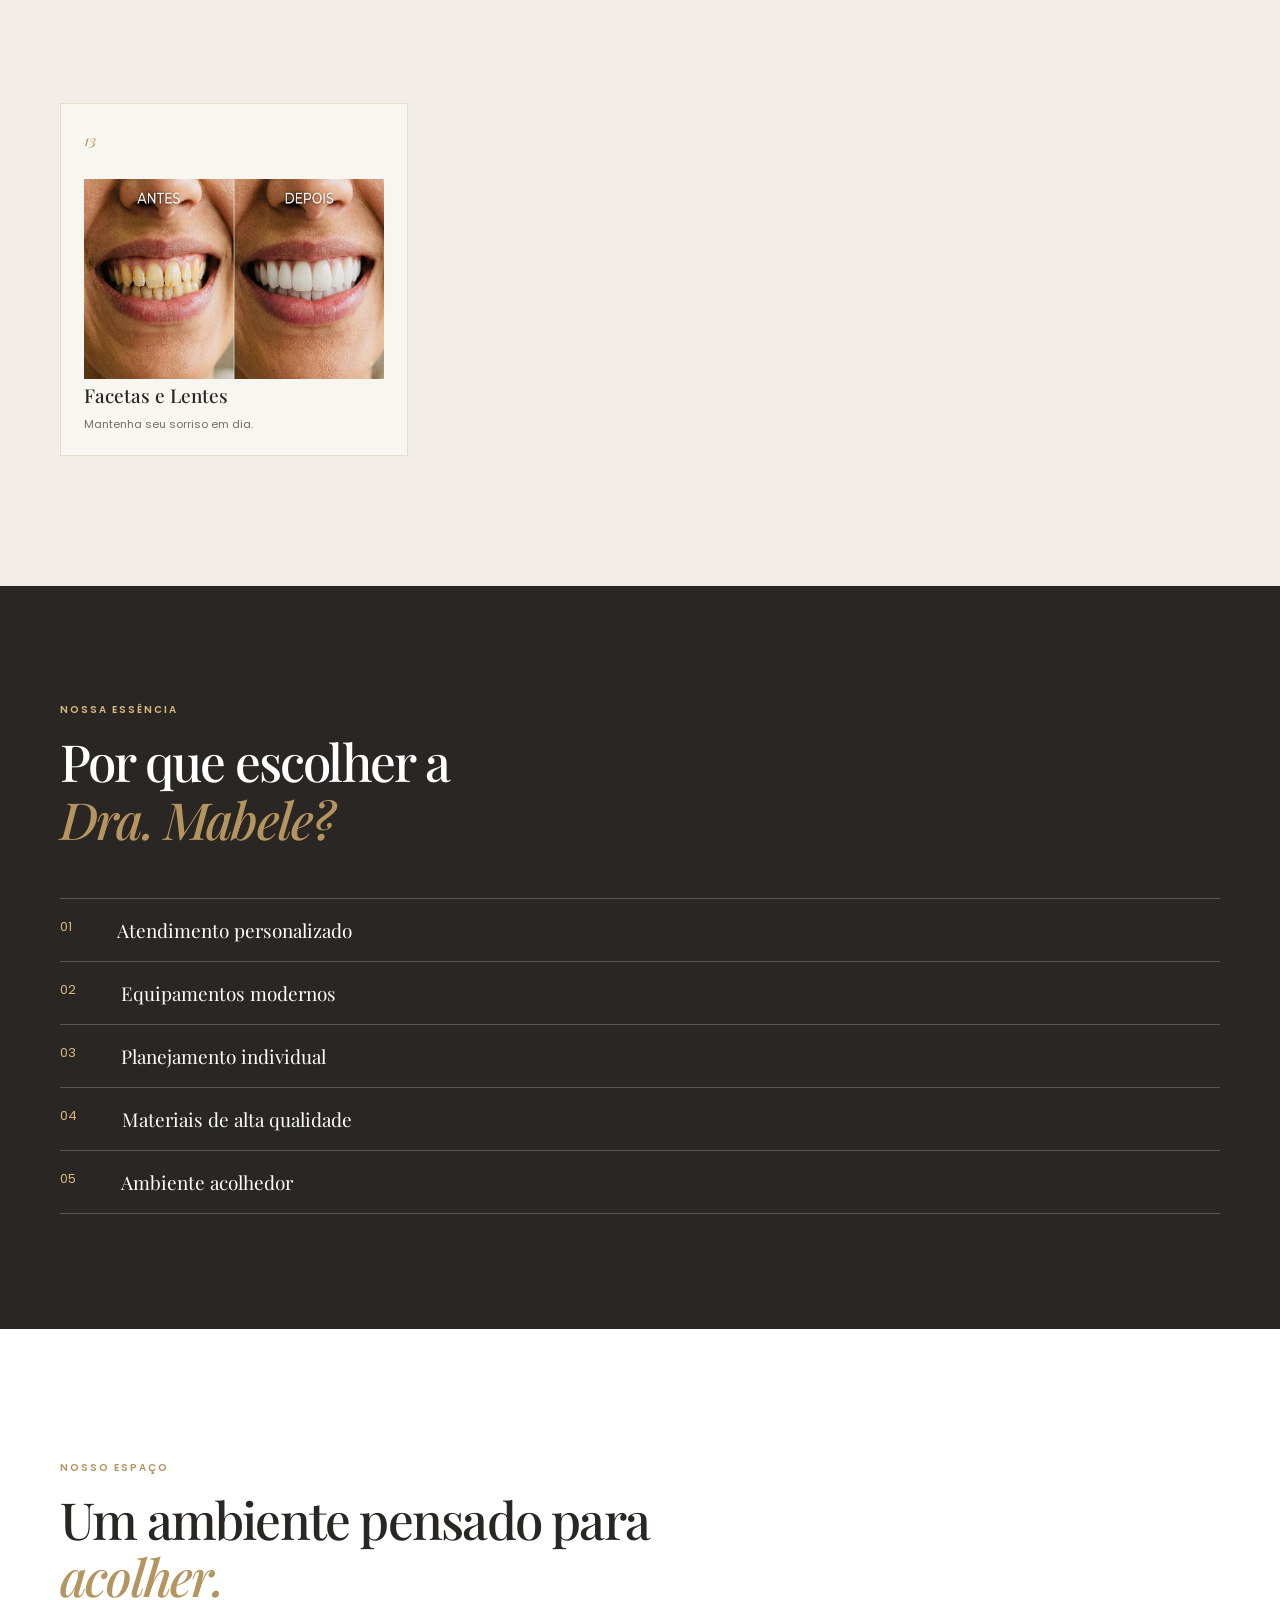
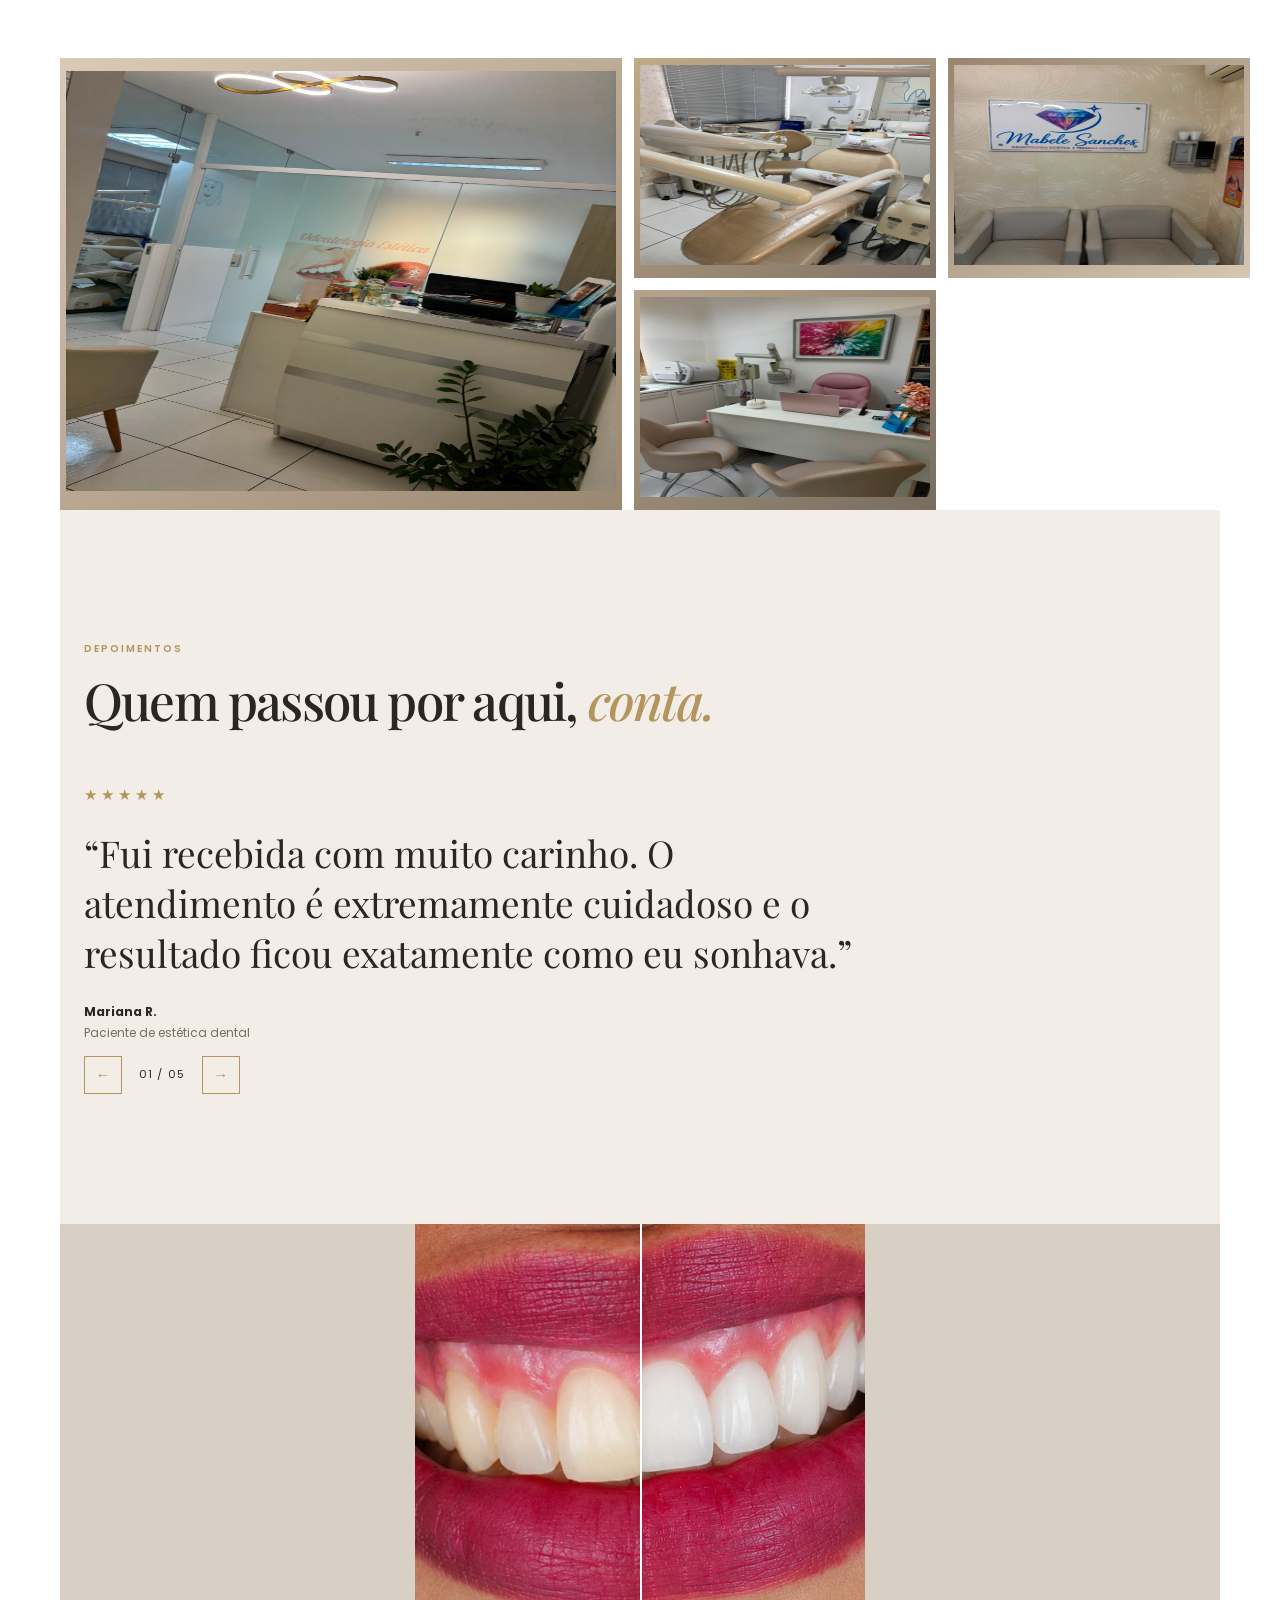
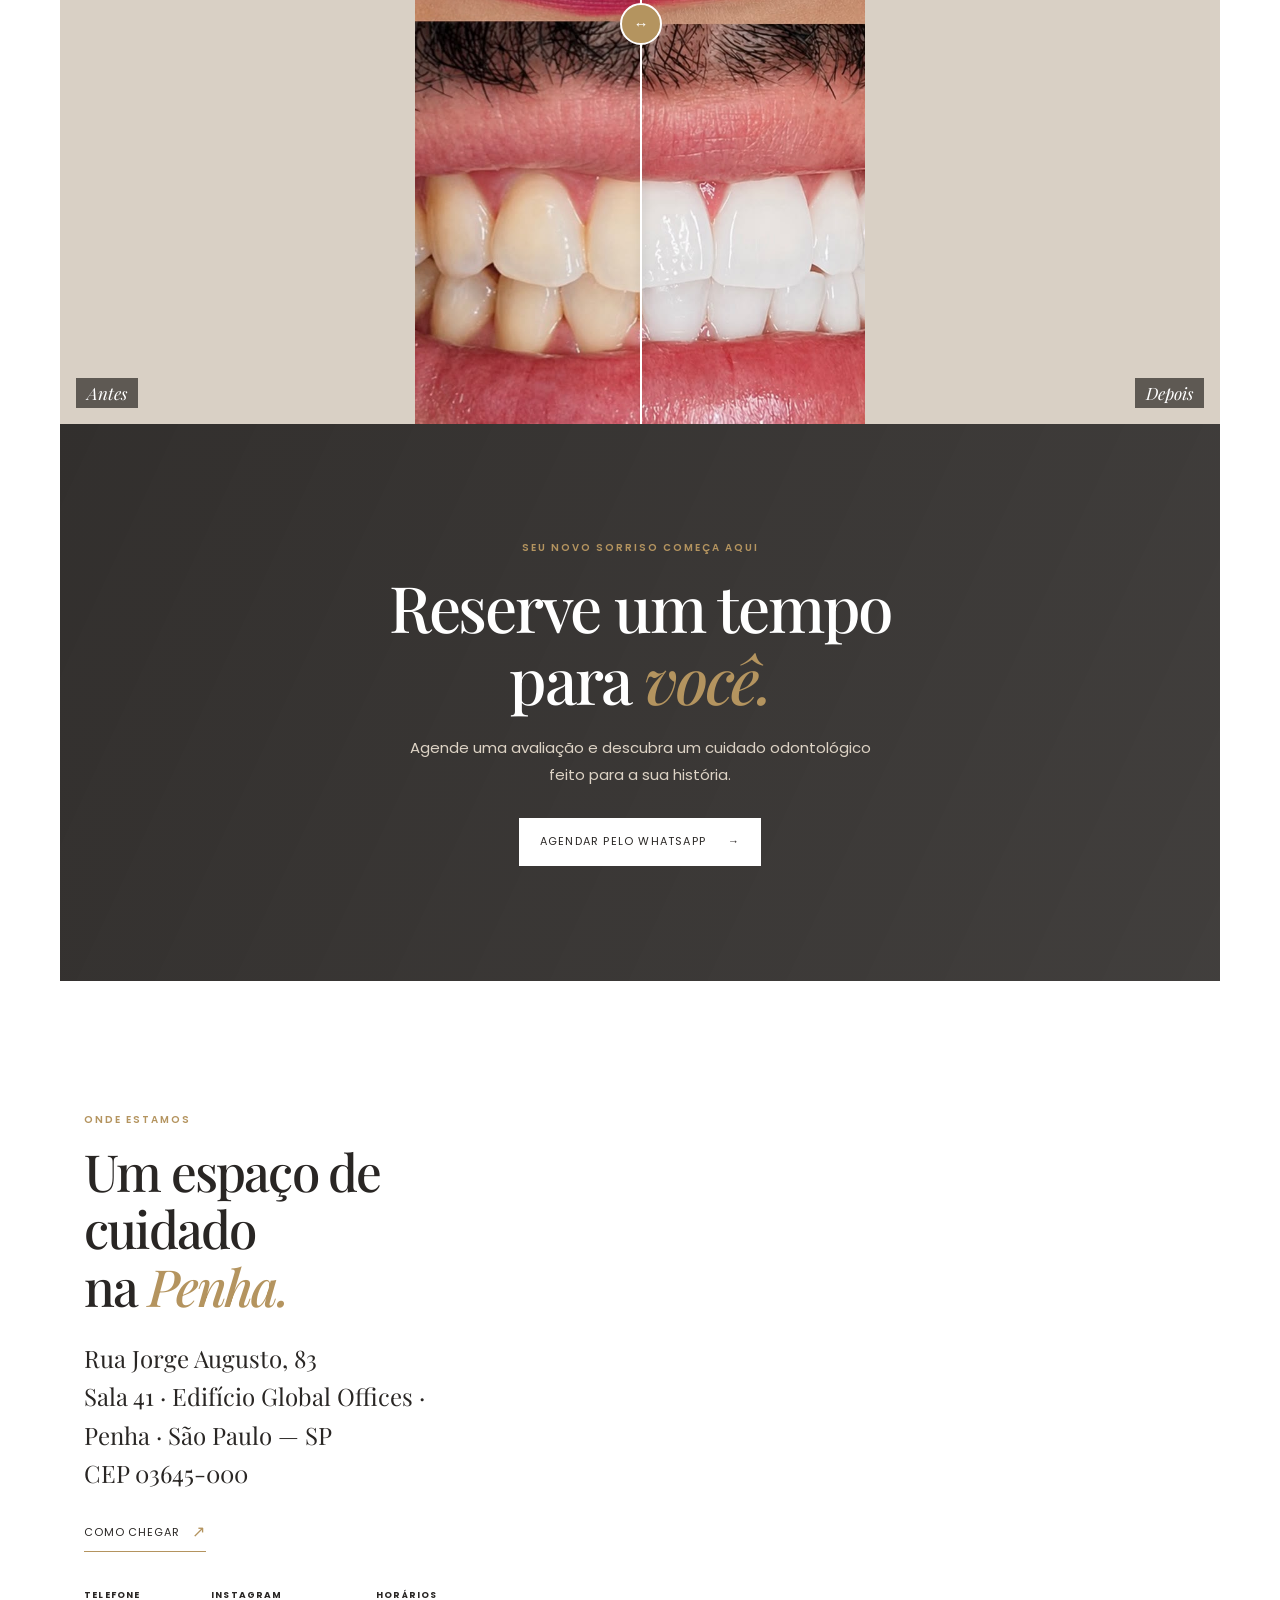
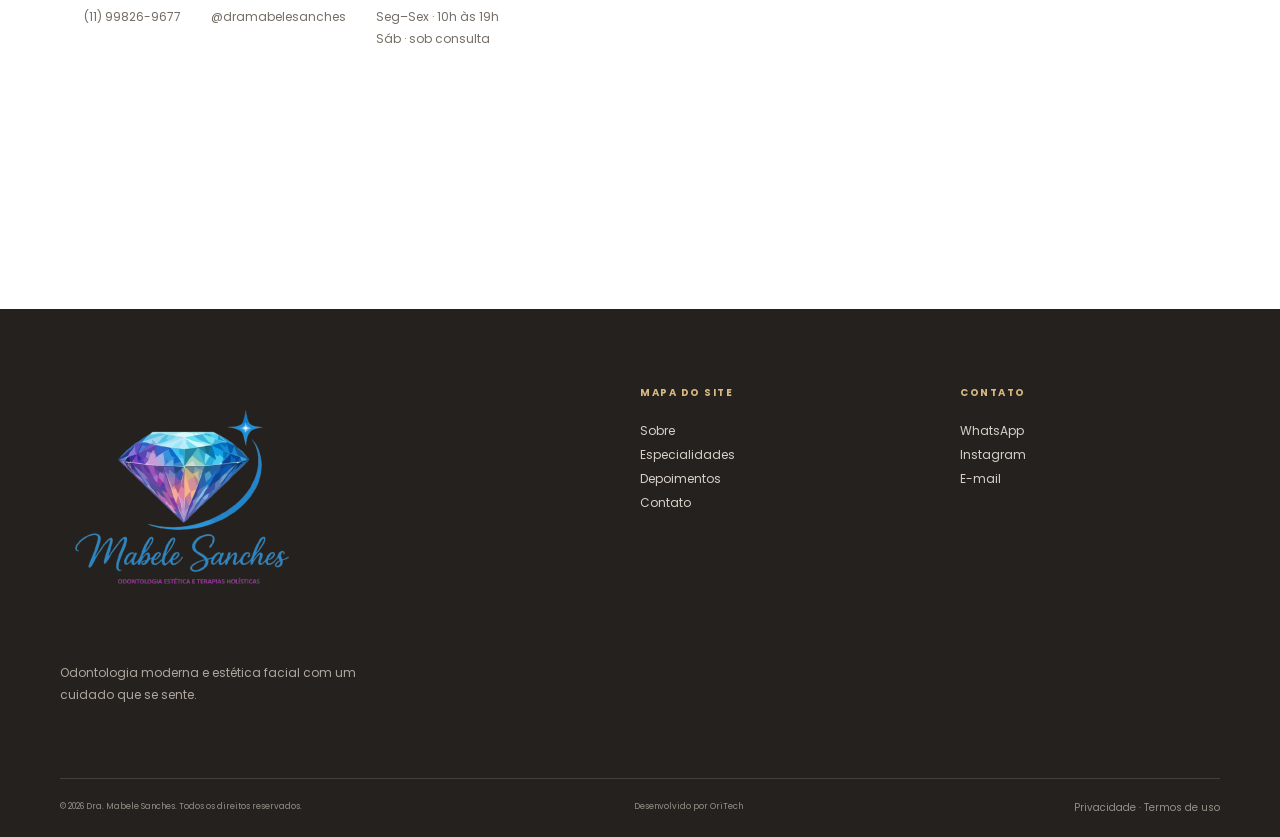
==== commit b38bab41: "edited images" ====
--- a/index.html
+++ b/index.html
@@ -157,19 +157,19 @@
         </div>
 
         <div class="service-grid">
-          <article class="service-card" data-reveal><span>01</span><h3> <img src="assets/images/estetica-facial.jpeg" alt="teste" width="200px" height="200px">Odontologia Estética</h3><p>Harmonia, naturalidade e autoestima.</p></article>
-          <article class="service-card" data-reveal><span>02</span><h3> <img src="assets/images/botox.jpeg" alt="teste" width="200px" height="200px"> Botox</h3><p>Equilíbrio facial com leveza.</p></article>
-          <article class="service-card" data-reveal><span>03</span><h3> <img src="assets/images/preenchimento-labial.jpeg" alt="teste" width="200px" height="200px"> Preenchimento Labial</h3><p>Contornos que valorizam você.</p></article>
-          <article class="service-card" data-reveal><span>04</span><h3> <img src="assets/images/clinica-geral.jpeg" alt="teste" width="200px" height="200px"> Clínica Geral</h3><p>Prevenção para toda a família.</p></article>
-          <article class="service-card" data-reveal><span>05</span><h3> <img src="assets/images/implantodontia.jpeg" alt="teste" width="200px" height="200px"> Implantodontia</h3><p>Função e confiança para sorrir.</p></article>
-          <article class="service-card" data-reveal><span>06</span><h3> <img src="assets/images/ortodontia.jpeg" alt="teste" width="200px" height="200px"> Ortodontia</h3><p>Alinhamento com planejamento.</p></article>
-          <article class="service-card" data-reveal><span>07</span><h3> <img src="assets/images/odontopedriatria.jpeg" alt="teste" width="200px" height="200px"> Odontopediatria</h3><p>Carinho desde os primeiros sorrisos.</p></article>
-          <article class="service-card" data-reveal><span>08</span><h3> <img src="assets/images/sousmile.jpeg" alt="teste" width="200px" height="200px"> Sousmile</h3><p>Alinhadores discretos e confortáveis.</p></article>
-          <article class="service-card" data-reveal><span>09</span><h3> <img src="assets/images/clareamento.jpeg" alt="teste" width="200px" height="200px"> Clareamento Dental</h3><p>Brilho com segurança.</p></article>
-          <article class="service-card" data-reveal><span>10</span><h3> <img src="assets/images/laserterapia.jpeg" alt="teste" width="200px" height="200px"> Laserterapia</h3><p>Conforto e recuperação assistida.</p></article>
-          <article class="service-card" data-reveal><span>11</span><h3> <img src="assets/images/odontogeriatria.jpeg" alt="teste" width="200px" height="200px">Odontogeriatria</h3><p>Cuidado em todas as fases da vida.</p></article>
-          <article class="service-card" data-reveal><span>12</span><h3> <img src="assets/images/protesefinal.jpeg" alt="teste" width="200px" height="200px"> Prótese Dentária</h3><p>Mantenha seu sorriso em dia.</p></article>
-          <article class="service-card" data-reveal><span>13</span><h3> <img src="assets/images/facetas.jpeg" alt="teste" width="200px" height="200px"> Facetas e Lentes</h3><p>Mantenha seu sorriso em dia.</p></article>
+          <article class="service-card" data-reveal><span>01</span><h3> <img src="assets/images/estetica-facial.jpeg" alt="teste" width="250px" height="250px"><br> Estética <br></h3><p>Harmonia, naturalidade e autoestima.</p></article>
+          <article class="service-card" data-reveal><span>02</span><h3> <img src="assets/images/botox.jpeg" alt="teste" width="200px" height="220px"><br> Botox <br></h3><p>Equilíbrio facial com leveza.</p></article> 
+          <article class="service-card" data-reveal><span>03</span><h3> <img src="assets/images/preenchimento-labial.jpeg" alt="teste" width="200px" height="200px"><br> Preenchimento Labial <br></h3><p>Contornos que valorizam você.</p></article>
+          <article class="service-card" data-reveal><span>04</span><h3> <img src="assets/images/clinica-geral.jpeg" alt="teste" width="200px" height="200px"><br> Clínica Geral <br></h3><p>Prevenção para toda a família.</p></article> 
+          <article class="service-card" data-reveal><span>05</span><h3> <img src="assets/images/implantodontia.jpeg" alt="teste" width="300px" height="300px"><br> Implantodontia <br></h3><p>Função e confiança para sorrir.</p></article> 
+          <article class="service-card" data-reveal><span>06</span><h3> <img src="assets/images/ortodontia.jpeg" alt="teste" width="200px" height="300px"><br> Ortodontia <br></h3><p>Alinhamento com planejamento.</p></article>
+          <article class="service-card" data-reveal><span>07</span><h3> <img src="assets/images/odontopedriatria.jpeg" alt="teste" width="200px" height="300px"><br> Odontopediatria <br></h3><p>Carinho desde os primeiros sorrisos.</p></article>
+          <article class="service-card" data-reveal><span>08</span><h3> <img src="assets/images/sousmile.jpeg" alt="teste" width="200px" height="300px"><br> Sousmile <br></h3><p>Alinhadores discretos e confortáveis.</p></article> 
+          <article class="service-card" data-reveal><span>09</span><h3> <img src="assets/images/clareamento.jpeg" alt="teste" width="300px" height="300px"><br> Clareamento Dental <br></h3><p>Brilho com segurança.</p></article>
+          <article class="service-card" data-reveal><span>10</span><h3> <img src="assets/images/laserterapia.jpeg" alt="teste" width="200px" height="250px"><br> Laserterapia <br></h3><p>Conforto e recuperação assistida.</p></article>
+          <article class="service-card" data-reveal><span>11</span><h3> <img src="assets/images/odontogeriatria.jpeg" alt="teste" width="200px" height="250px"><br> Odontogeriatria <br></h3><p>Cuidado em todas as fases da vida.</p></article> 
+          <article class="service-card" data-reveal><span>12</span><h3> <img src="assets/images/protesefinal.jpeg" alt="teste" width="200px" height="250px"><br> Prótese Dentária <br></h3><p>Mantenha seu sorriso em dia.</p></article>
+          <article class="service-card" data-reveal><span>13</span><h3> <img src="assets/images/facetas.jpeg" alt="teste" width="300px" height="200px"><br> Facetas e Lentes <br></h3><p>Mantenha seu sorriso em dia.</p></article>
         </div>
       </div>
     </section>
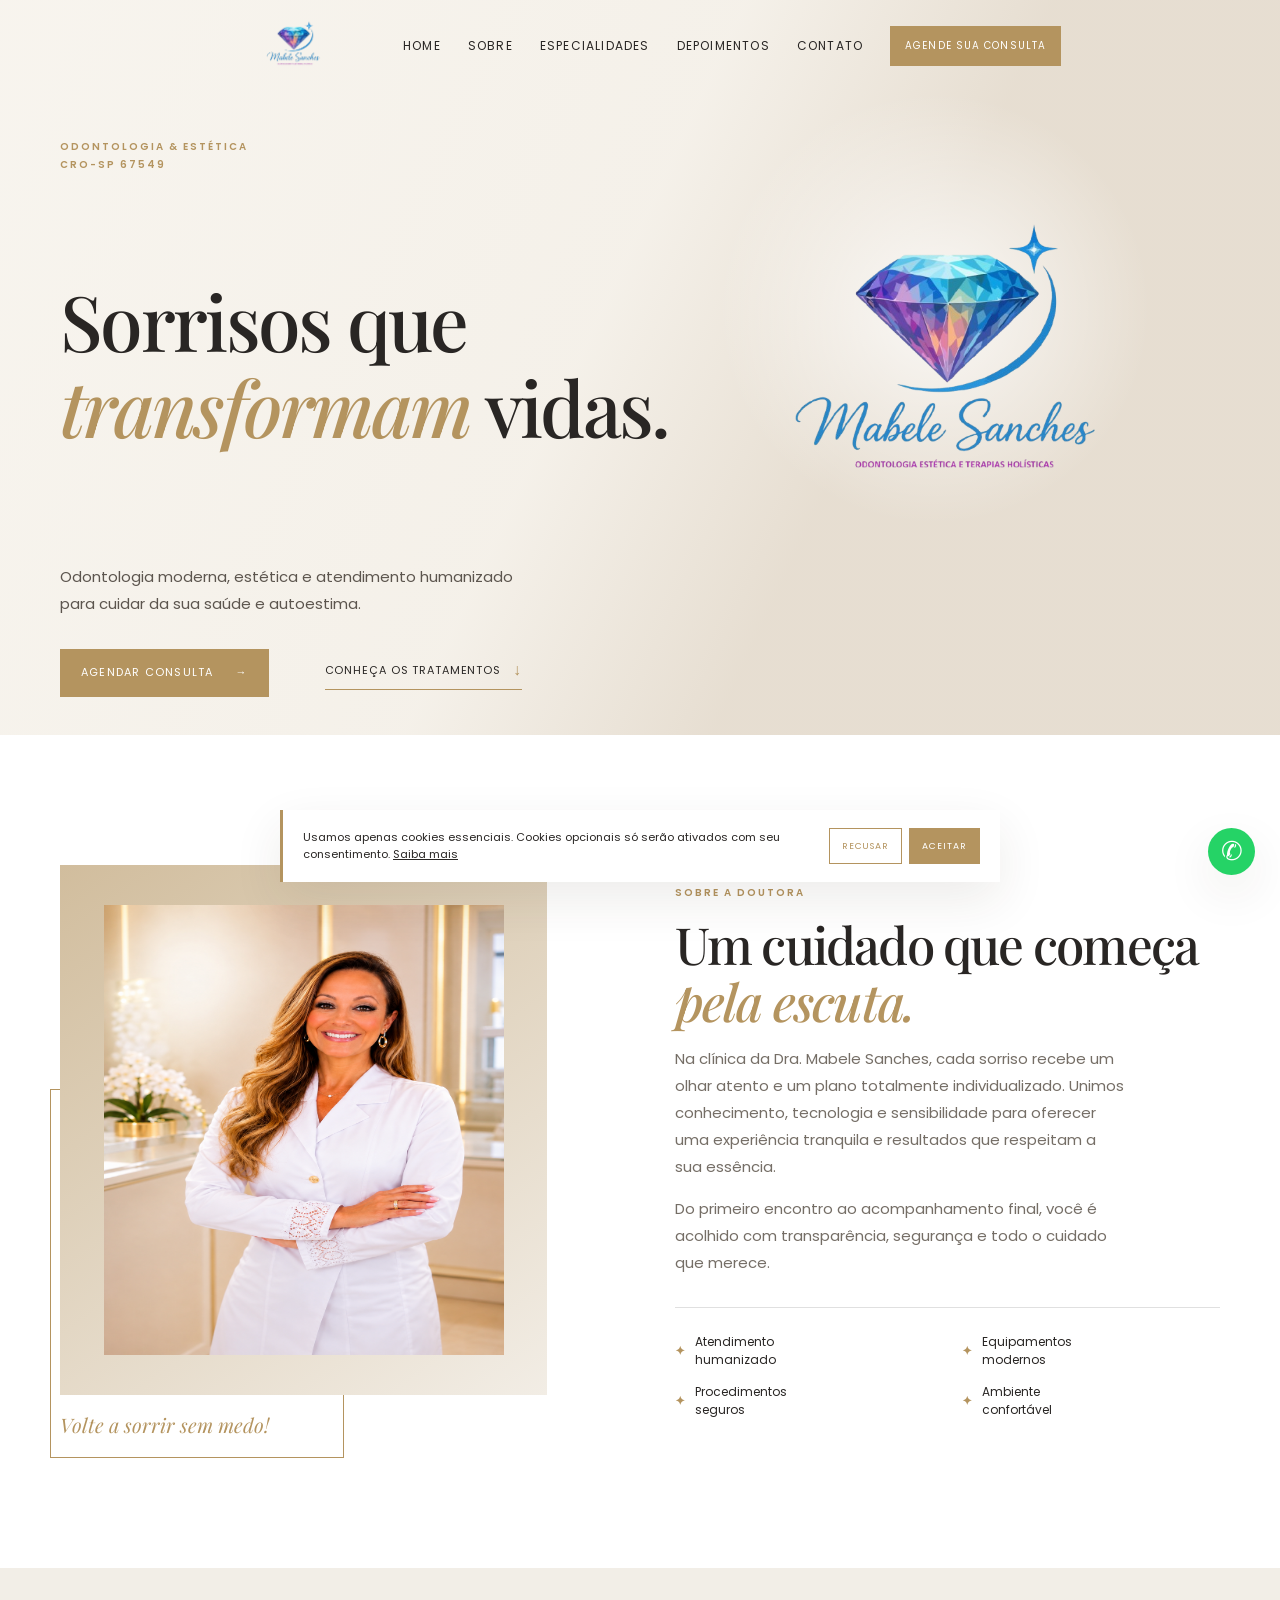
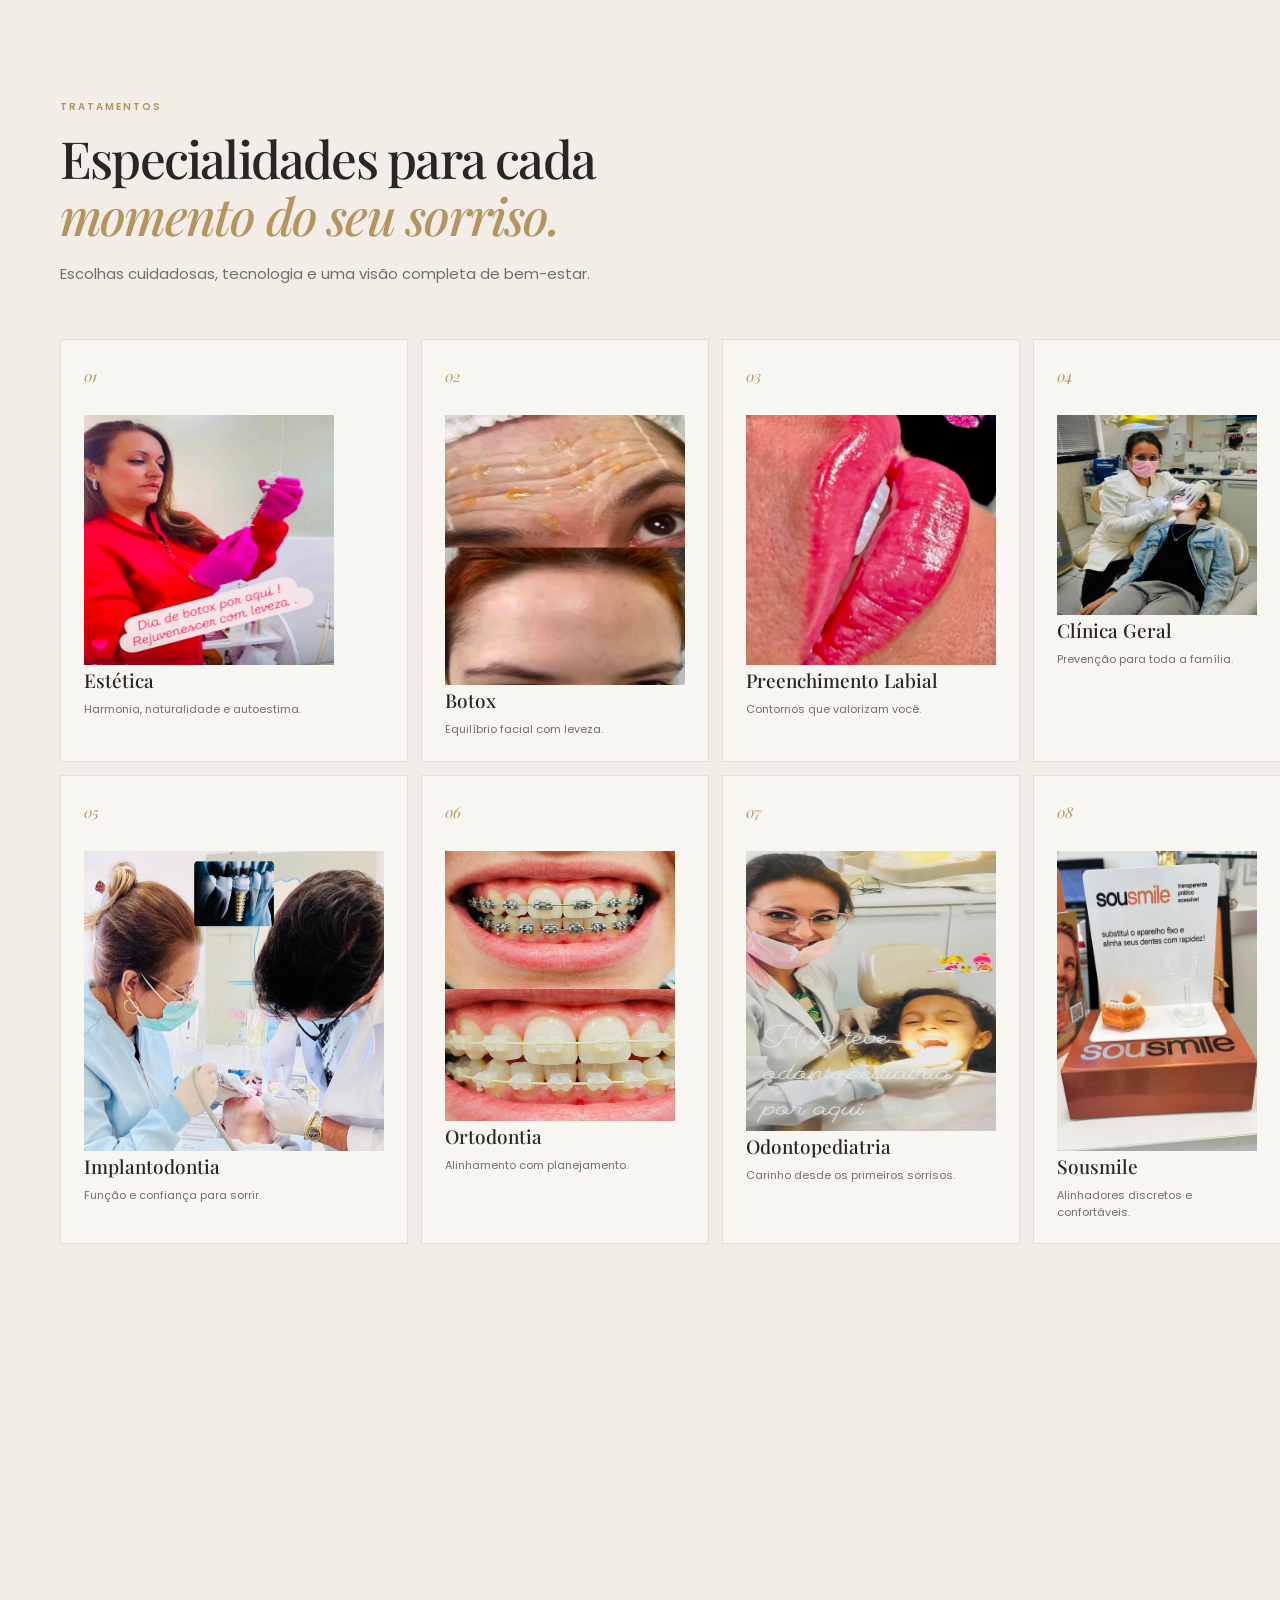
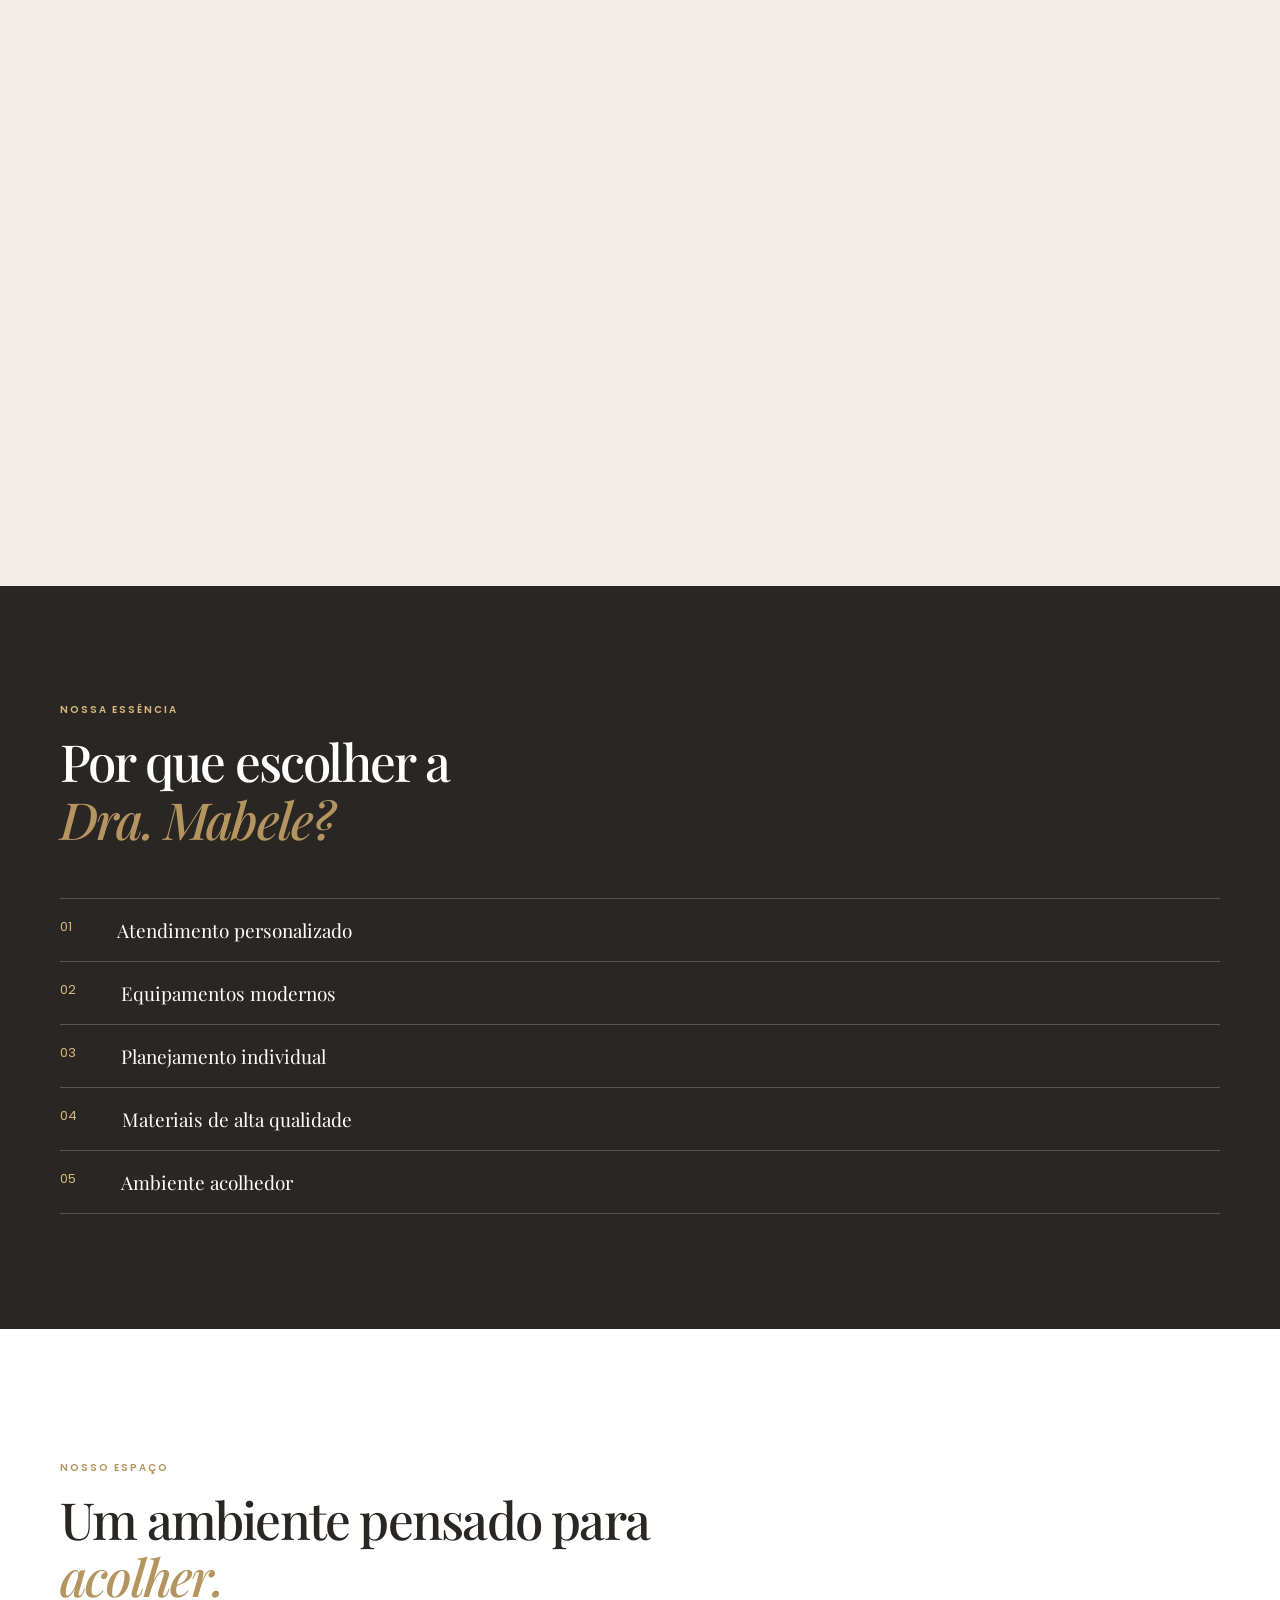
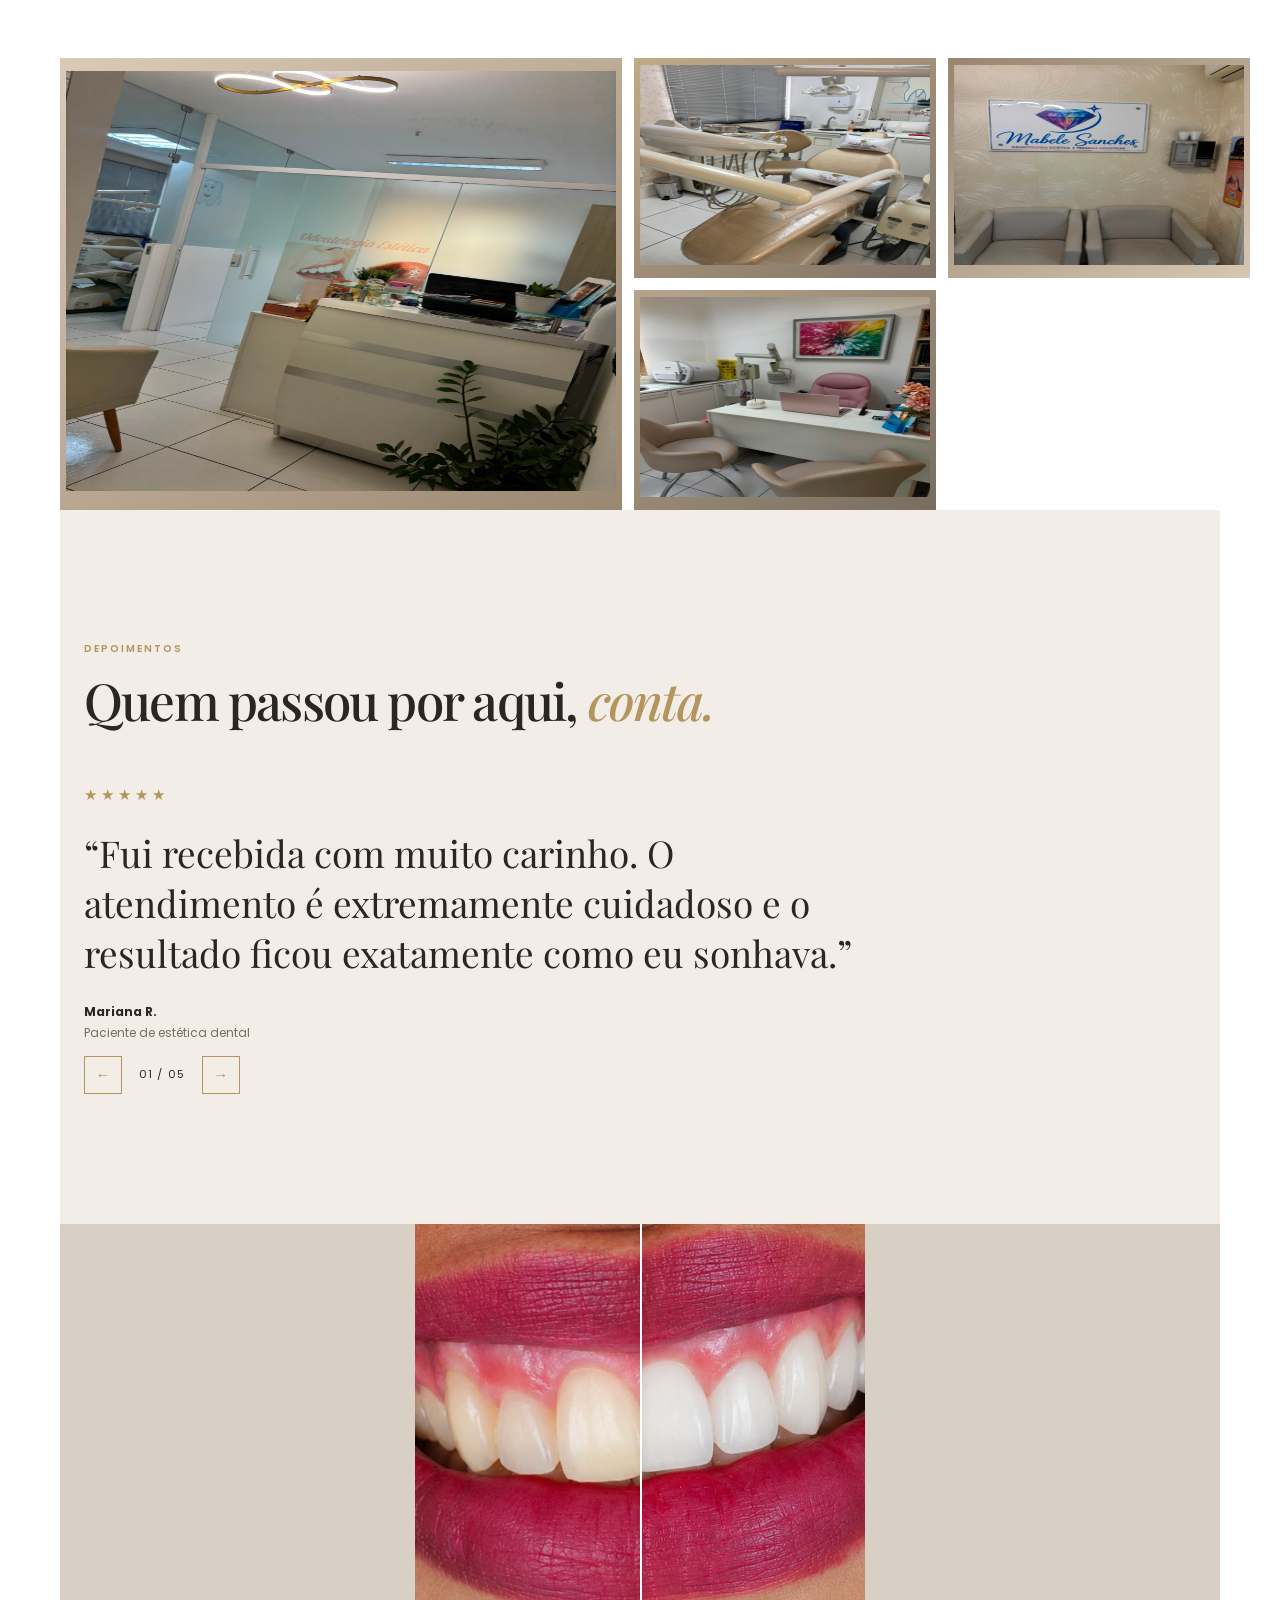
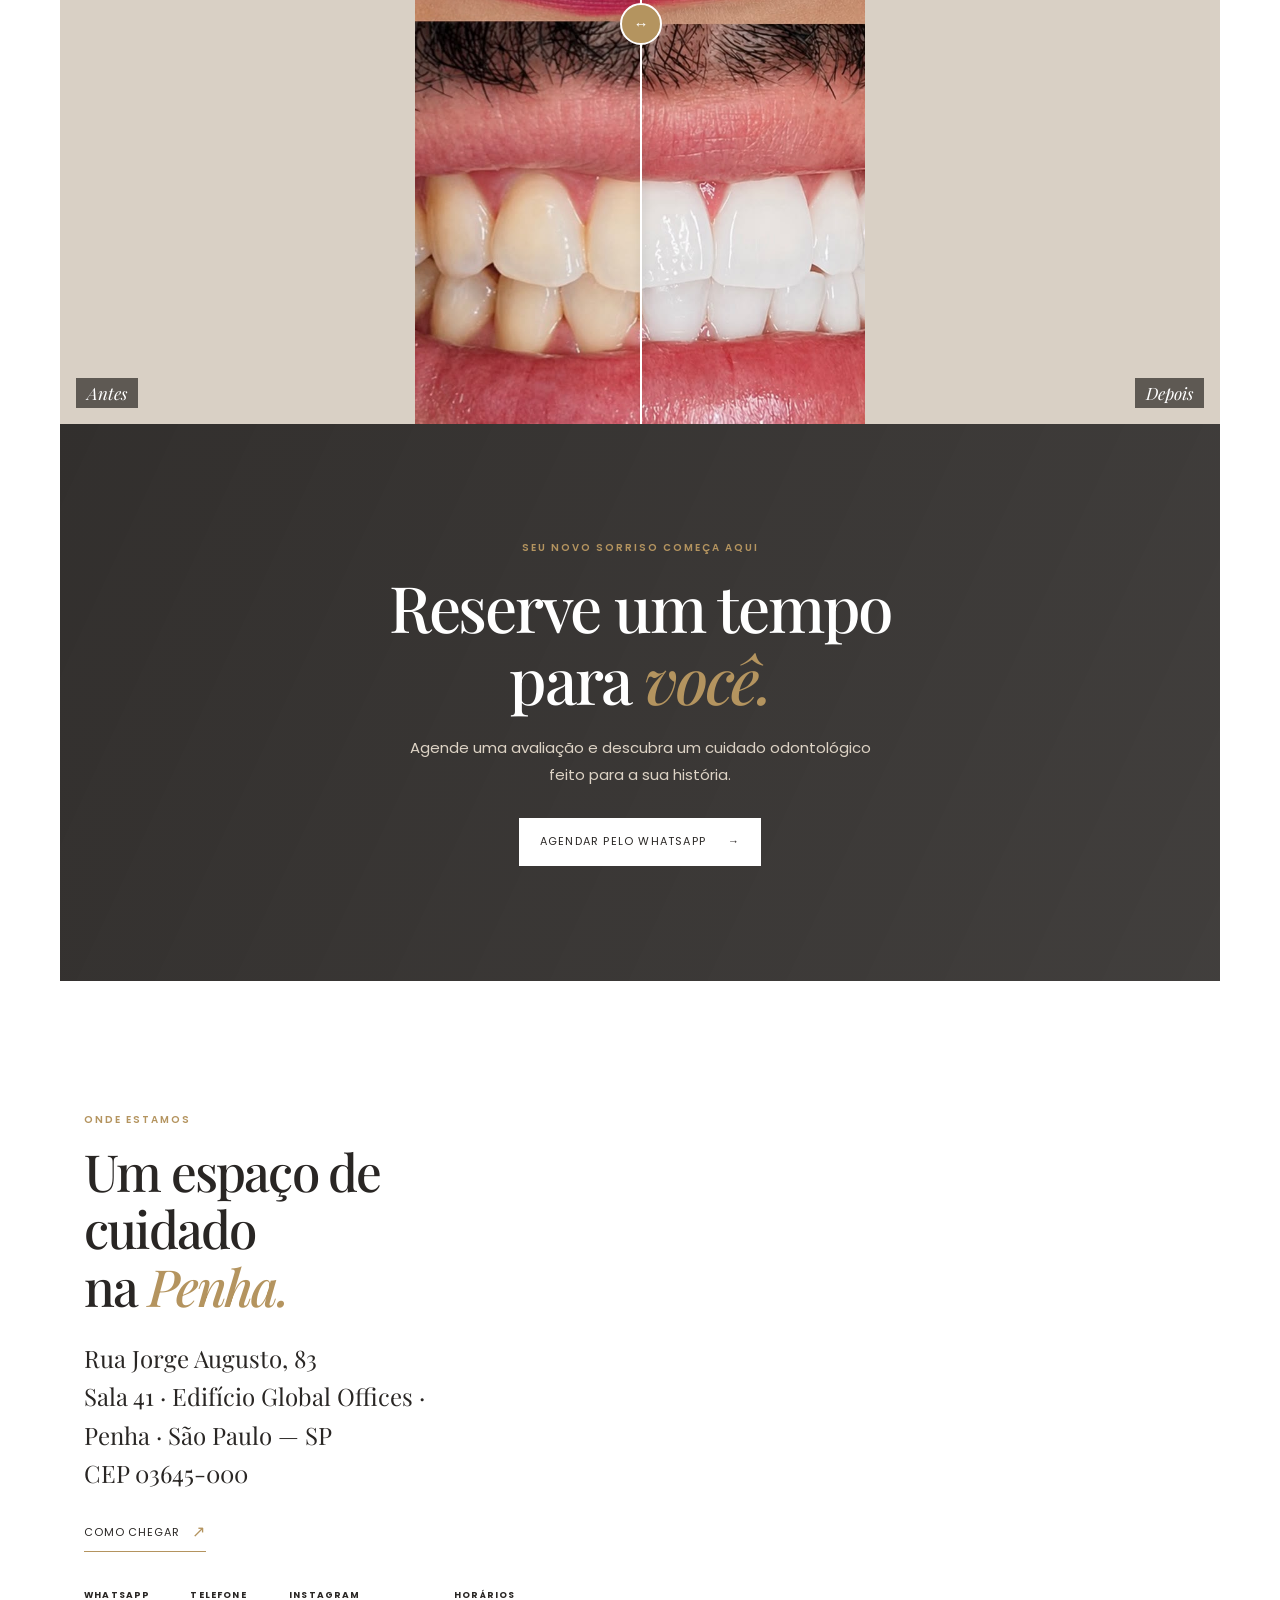
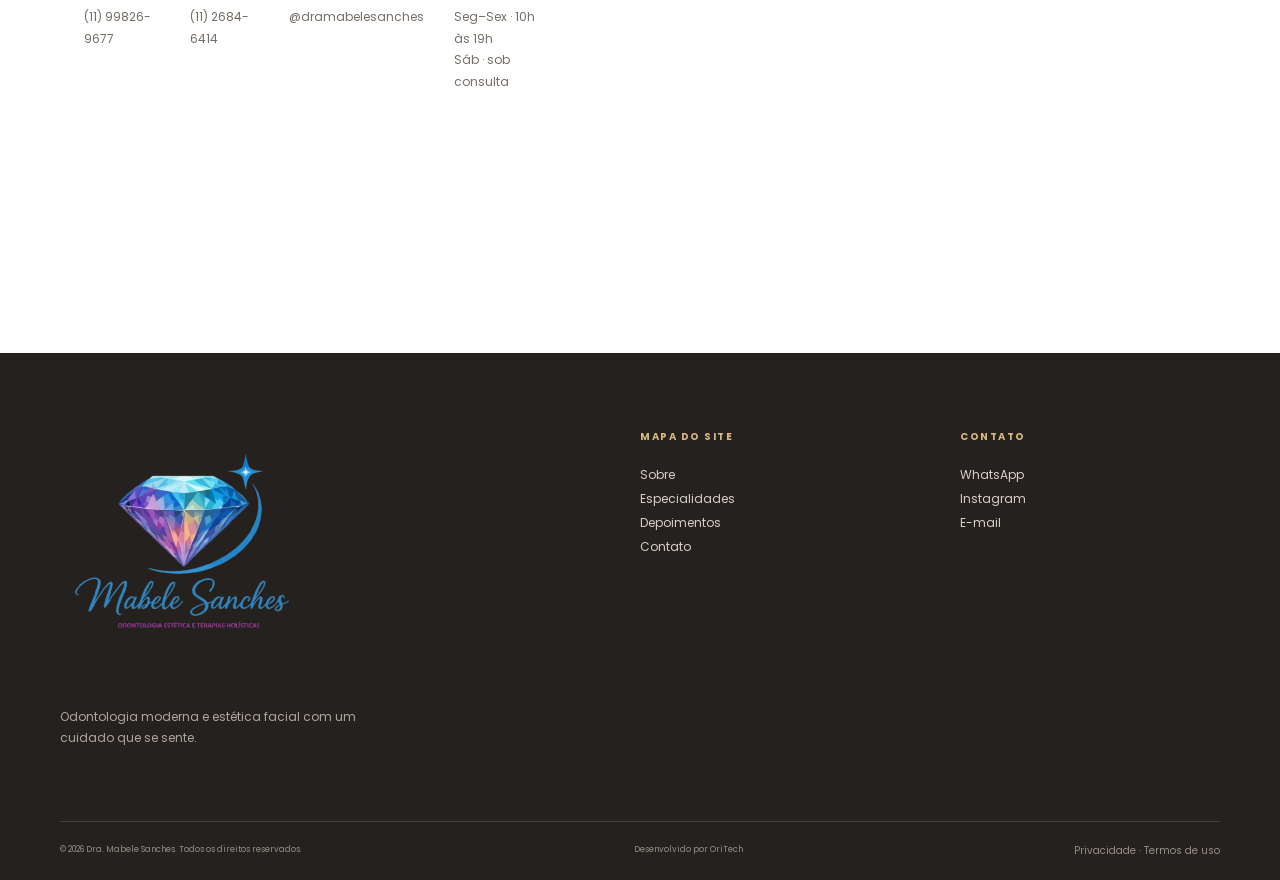
==== commit ddfcd4e8: "Ajustes de textos" ====
--- a/index.html
+++ b/index.html
@@ -84,7 +84,7 @@
       <div class="hero-art" aria-hidden="true"></div>
 
       <div class="container hero-content" data-reveal>
-        <p class="eyebrow">Odontologia & Estética</p>
+        <p class="eyebrow">Odontologia & Estética <br> CRO-SP 67549</p>
 
         <div class="hero-title-with-logo">
           <h1>Sorrisos que<br><i>transformam</i> vidas.</h1>
@@ -158,16 +158,16 @@
 
         <div class="service-grid">
           <article class="service-card" data-reveal><span>01</span><h3> <img src="assets/images/estetica-facial.jpeg" alt="teste" width="250px" height="250px"><br> Estética <br></h3><p>Harmonia, naturalidade e autoestima.</p></article>
-          <article class="service-card" data-reveal><span>02</span><h3> <img src="assets/images/botox.jpeg" alt="teste" width="200px" height="220px"><br> Botox <br></h3><p>Equilíbrio facial com leveza.</p></article> 
-          <article class="service-card" data-reveal><span>03</span><h3> <img src="assets/images/preenchimento-labial.jpeg" alt="teste" width="200px" height="200px"><br> Preenchimento Labial <br></h3><p>Contornos que valorizam você.</p></article>
+          <article class="service-card" data-reveal><span>02</span><h3> <img src="assets/images/botox.jpeg" alt="teste" width="240px" height="270px"><br> Botox <br></h3><p>Equilíbrio facial com leveza.</p></article> 
+          <article class="service-card" data-reveal><span>03</span><h3> <img src="assets/images/preenchimento-labial.jpeg" alt="teste" width="250px" height="250px"><br> Preenchimento Labial <br></h3><p>Contornos que valorizam você.</p></article>
           <article class="service-card" data-reveal><span>04</span><h3> <img src="assets/images/clinica-geral.jpeg" alt="teste" width="200px" height="200px"><br> Clínica Geral <br></h3><p>Prevenção para toda a família.</p></article> 
           <article class="service-card" data-reveal><span>05</span><h3> <img src="assets/images/implantodontia.jpeg" alt="teste" width="300px" height="300px"><br> Implantodontia <br></h3><p>Função e confiança para sorrir.</p></article> 
-          <article class="service-card" data-reveal><span>06</span><h3> <img src="assets/images/ortodontia.jpeg" alt="teste" width="200px" height="300px"><br> Ortodontia <br></h3><p>Alinhamento com planejamento.</p></article>
-          <article class="service-card" data-reveal><span>07</span><h3> <img src="assets/images/odontopedriatria.jpeg" alt="teste" width="200px" height="300px"><br> Odontopediatria <br></h3><p>Carinho desde os primeiros sorrisos.</p></article>
+          <article class="service-card" data-reveal><span>06</span><h3> <img src="assets/images/ortodontia.jpeg" alt="teste" width="230px" height="270px"><br> Ortodontia <br></h3><p>Alinhamento com planejamento.</p></article>
+          <article class="service-card" data-reveal><span>07</span><h3> <img src="assets/images/odontopedriatria.jpeg" alt="teste" width="250px" height="280px"><br> Odontopediatria <br></h3><p>Carinho desde os primeiros sorrisos.</p></article>
           <article class="service-card" data-reveal><span>08</span><h3> <img src="assets/images/sousmile.jpeg" alt="teste" width="200px" height="300px"><br> Sousmile <br></h3><p>Alinhadores discretos e confortáveis.</p></article> 
-          <article class="service-card" data-reveal><span>09</span><h3> <img src="assets/images/clareamento.jpeg" alt="teste" width="300px" height="300px"><br> Clareamento Dental <br></h3><p>Brilho com segurança.</p></article>
-          <article class="service-card" data-reveal><span>10</span><h3> <img src="assets/images/laserterapia.jpeg" alt="teste" width="200px" height="250px"><br> Laserterapia <br></h3><p>Conforto e recuperação assistida.</p></article>
-          <article class="service-card" data-reveal><span>11</span><h3> <img src="assets/images/odontogeriatria.jpeg" alt="teste" width="200px" height="250px"><br> Odontogeriatria <br></h3><p>Cuidado em todas as fases da vida.</p></article> 
+          <article class="service-card" data-reveal><span>09</span><h3> <img src="assets/images/clareamento.jpeg" alt="teste" width="280px" height="280px"><br> Clareamento Dental <br></h3><p>Brilho com segurança.</p></article>
+          <article class="service-card" data-reveal><span>10</span><h3> <img src="assets/images/laserterapia.jpeg" alt="teste" width="230px" height="270px"><br> Laserterapia <br></h3><p>Conforto e recuperação assistida.</p></article>
+          <article class="service-card" data-reveal><span>11</span><h3> <img src="assets/images/odontogeriatria.jpeg" alt="teste" width="250px" height="250px"><br> Odontogeriatria <br></h3><p>Cuidado em todas as fases da vida.</p></article> 
           <article class="service-card" data-reveal><span>12</span><h3> <img src="assets/images/protesefinal.jpeg" alt="teste" width="200px" height="250px"><br> Prótese Dentária <br></h3><p>Mantenha seu sorriso em dia.</p></article>
           <article class="service-card" data-reveal><span>13</span><h3> <img src="assets/images/facetas.jpeg" alt="teste" width="300px" height="200px"><br> Facetas e Lentes <br></h3><p>Mantenha seu sorriso em dia.</p></article>
         </div>
@@ -332,12 +332,12 @@
   >
 </div>
     <section class="appointment" id="agendamento">
-      <div class="container" data-reveal">
+      <div class="container" data-reveal>
         <p class="eyebrow">Seu novo sorriso começa aqui</p>
         <h2>Reserve um tempo<br>para <i>você.</i></h2>
         <p>Agende uma avaliação e descubra um cuidado odontológico feito para a sua história.</p>
 
-        <a class="button button--light" href="https://wa.me/5511000000000?text=Olá%20Dra.%20Mabele%2C%20gostaria%20de%20agendar%20uma%20avaliação." target="_blank" rel="noopener noreferrer">
+        <a class="button button--light" href="https://wa.me/5511998269677" target="_blank" rel="noopener noreferrer">
           Agendar pelo WhatsApp <span>→</span>
         </a>
       </div>
@@ -361,7 +361,8 @@
           </a>
 
           <div class="contact-data">
-            <p><b>Telefone</b><a href="https://wa.me/5511998269677" target="_blank" rel="noopener noreferrer">(11) 99826-9677</a></p>
+            <p><b>whatsapp</b><a href="https://wa.me/5511998269677" target="_blank" rel="noopener noreferrer">(11) 99826-9677</a></p>
+            <p><b>Telefone</b><a href="tel:+551126846414" target="_blank" rel="noopener noreferrer">(11) 2684-6414</a></p>
             <p><b>Instagram</b><a href="https://instagram.com/dramabelesanches" target="_blank" rel="noopener noreferrer">@dramabelesanches</a></p>
             <p><b>Horários</b>Seg–Sex · 10h às 19h<br>Sáb · sob consulta</p>
           </div>
--- a/style.css
+++ b/style.css
@@ -414,7 +414,7 @@
   content: "";
   position: absolute;
   bottom: -20px;
-  left: -20px;
+  left: -10px;
   z-index: 0;
   width: 60%;
   height: 64%;
@@ -447,7 +447,7 @@
 }
 
 .about-copy > p:not(.eyebrow) {
-  max-width: 620px;
+  max-width: 450px;
   color: var(--muted);
 }
 
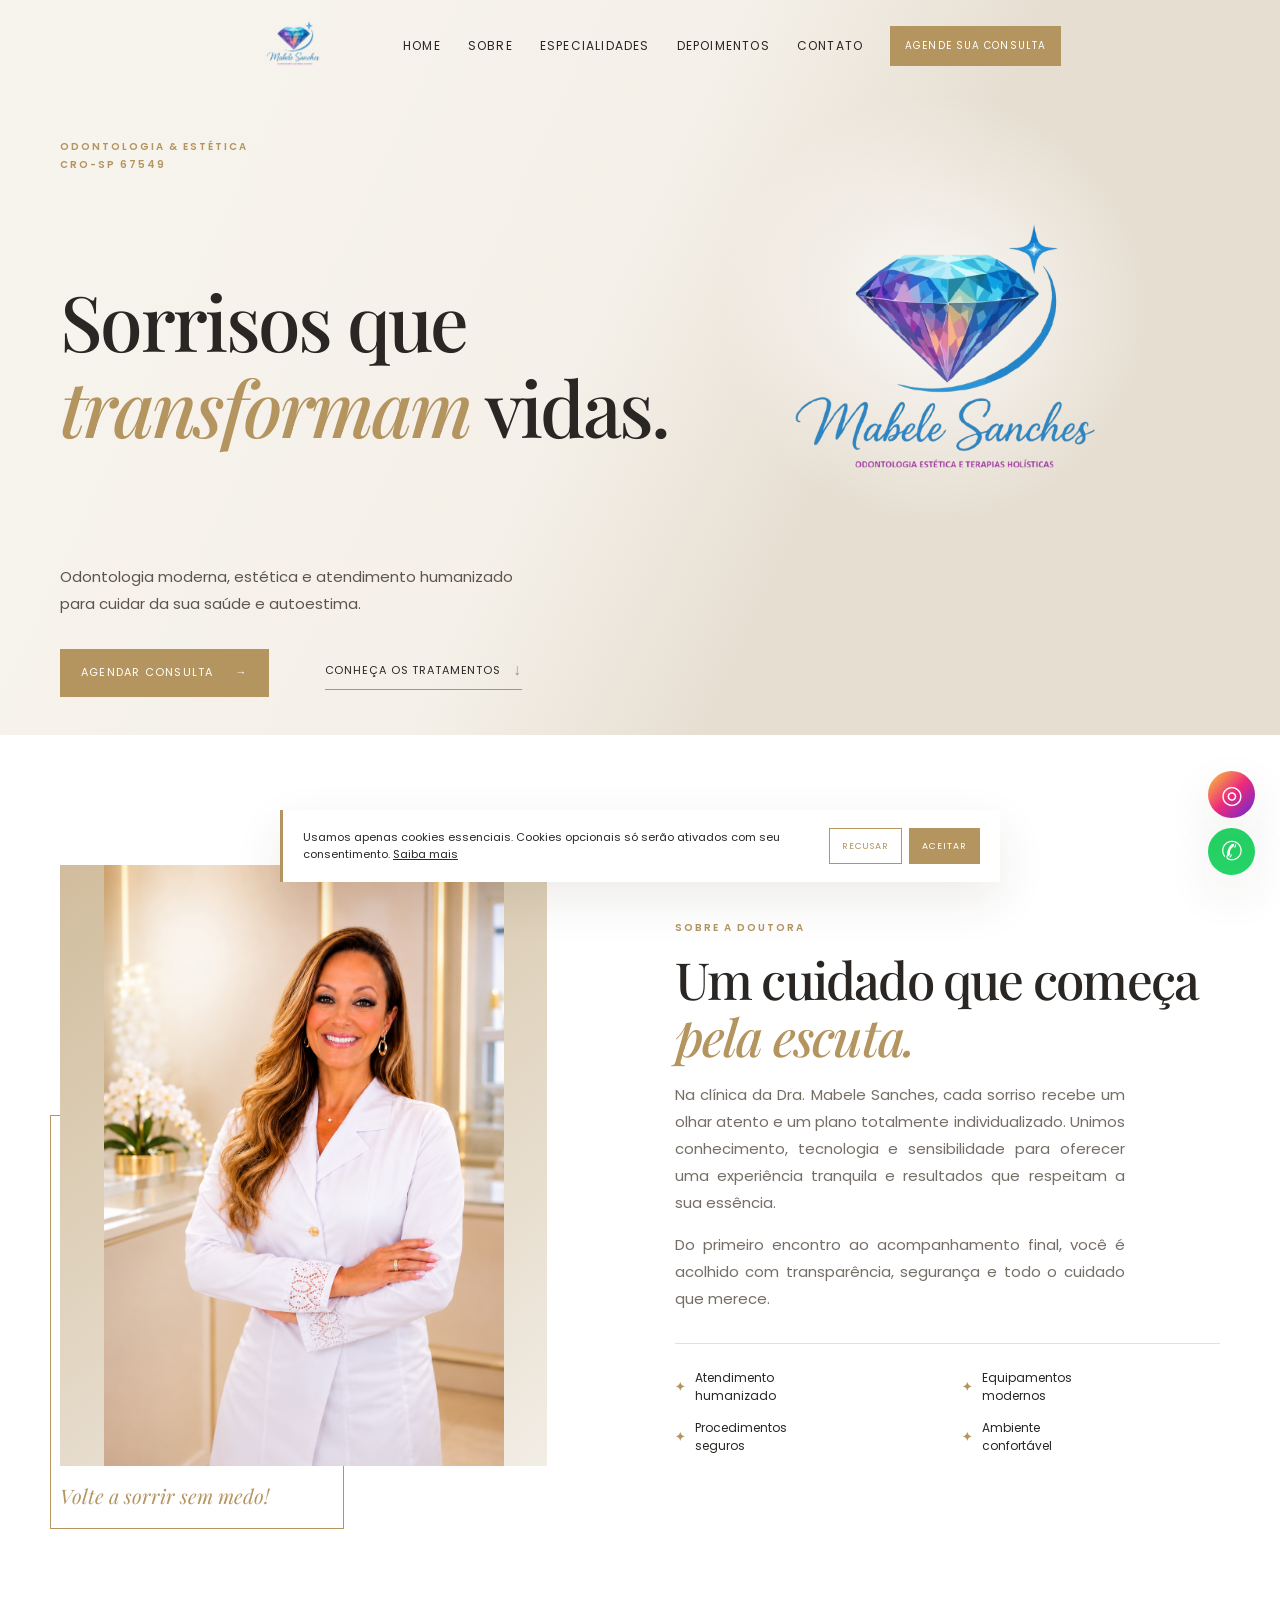
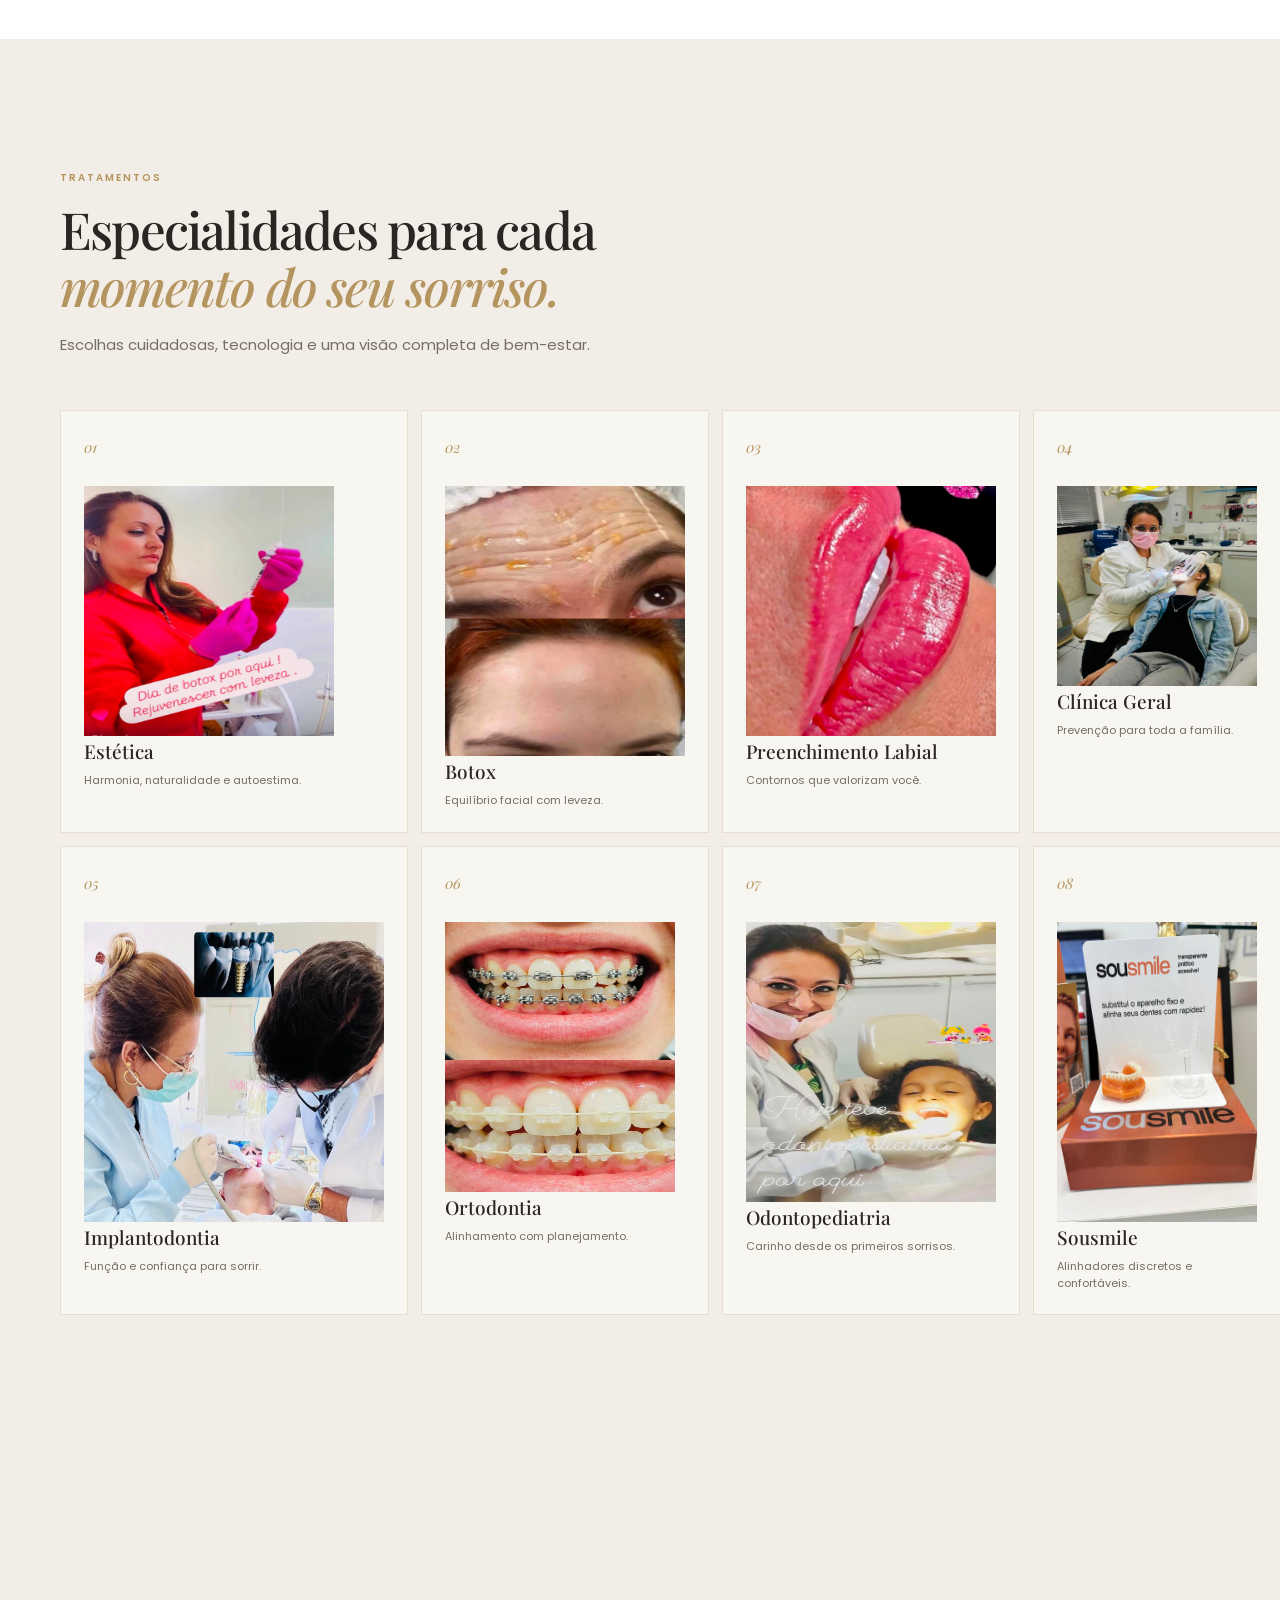
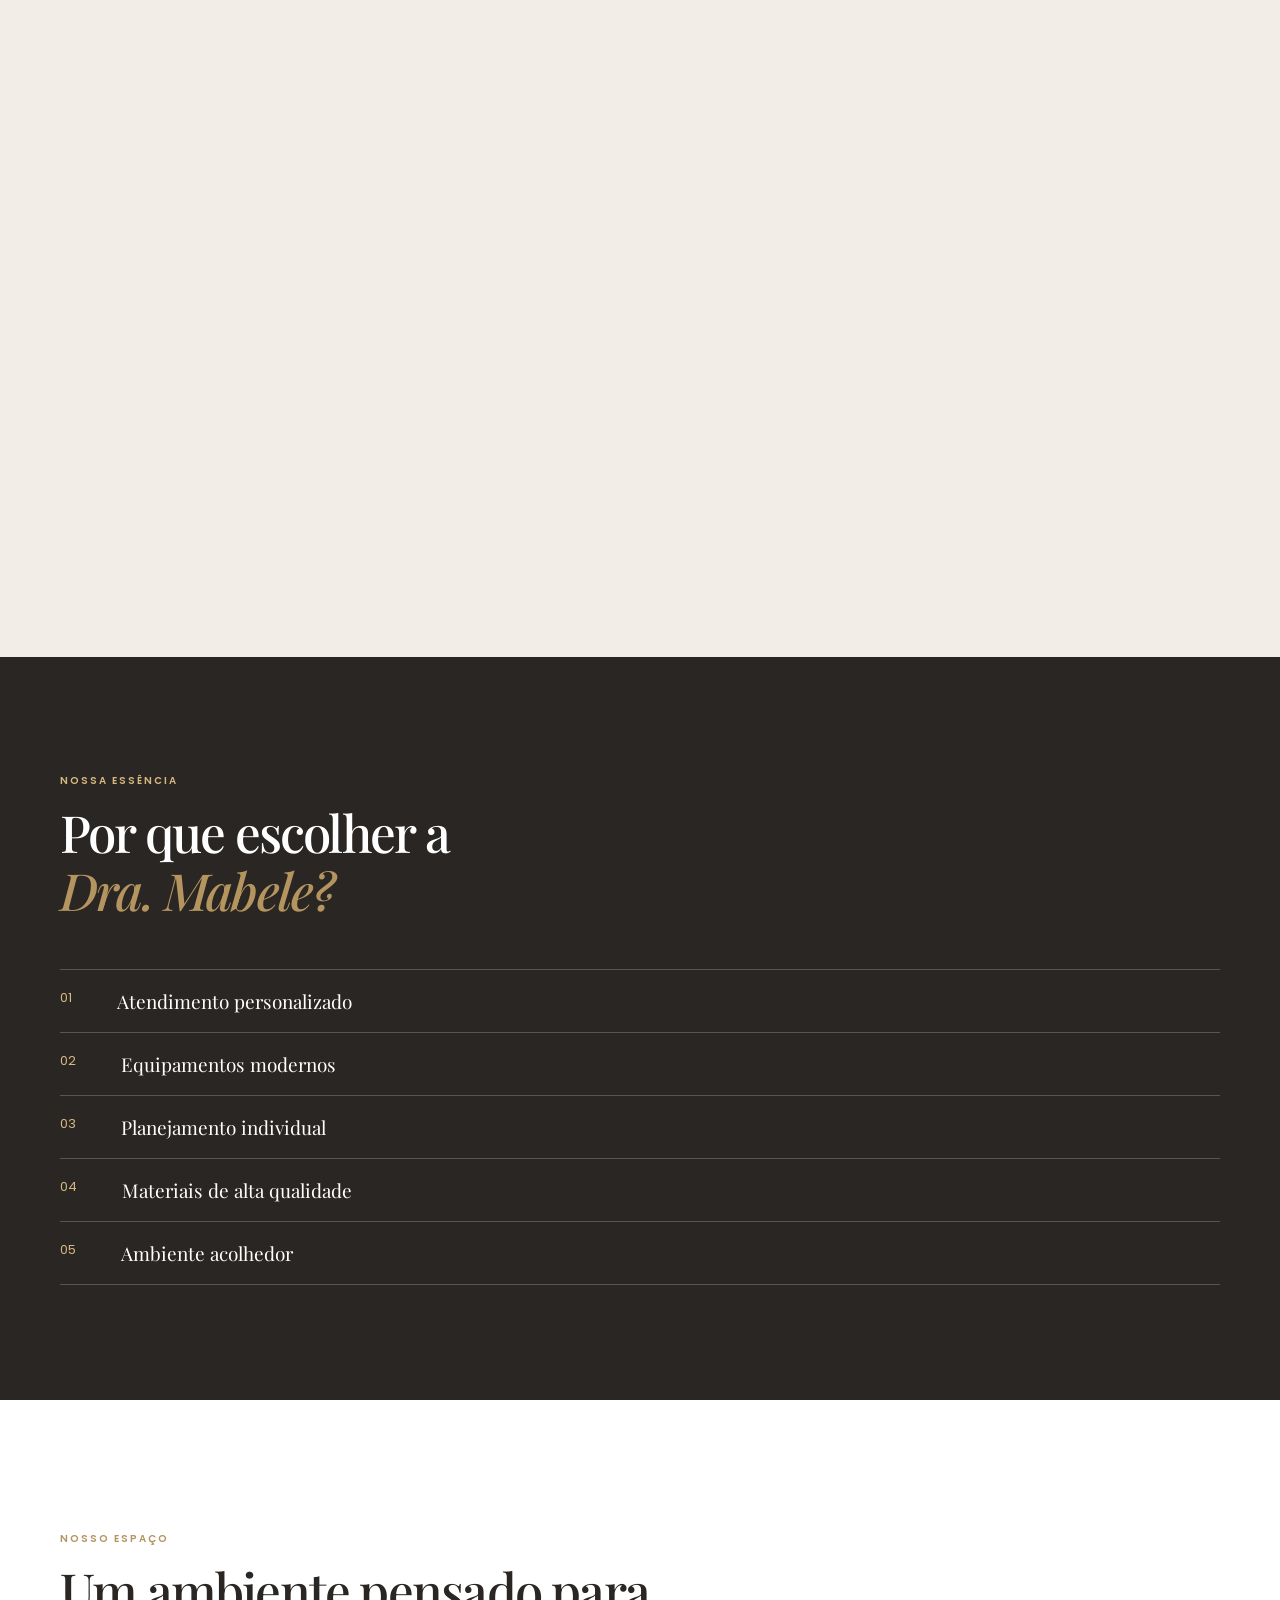
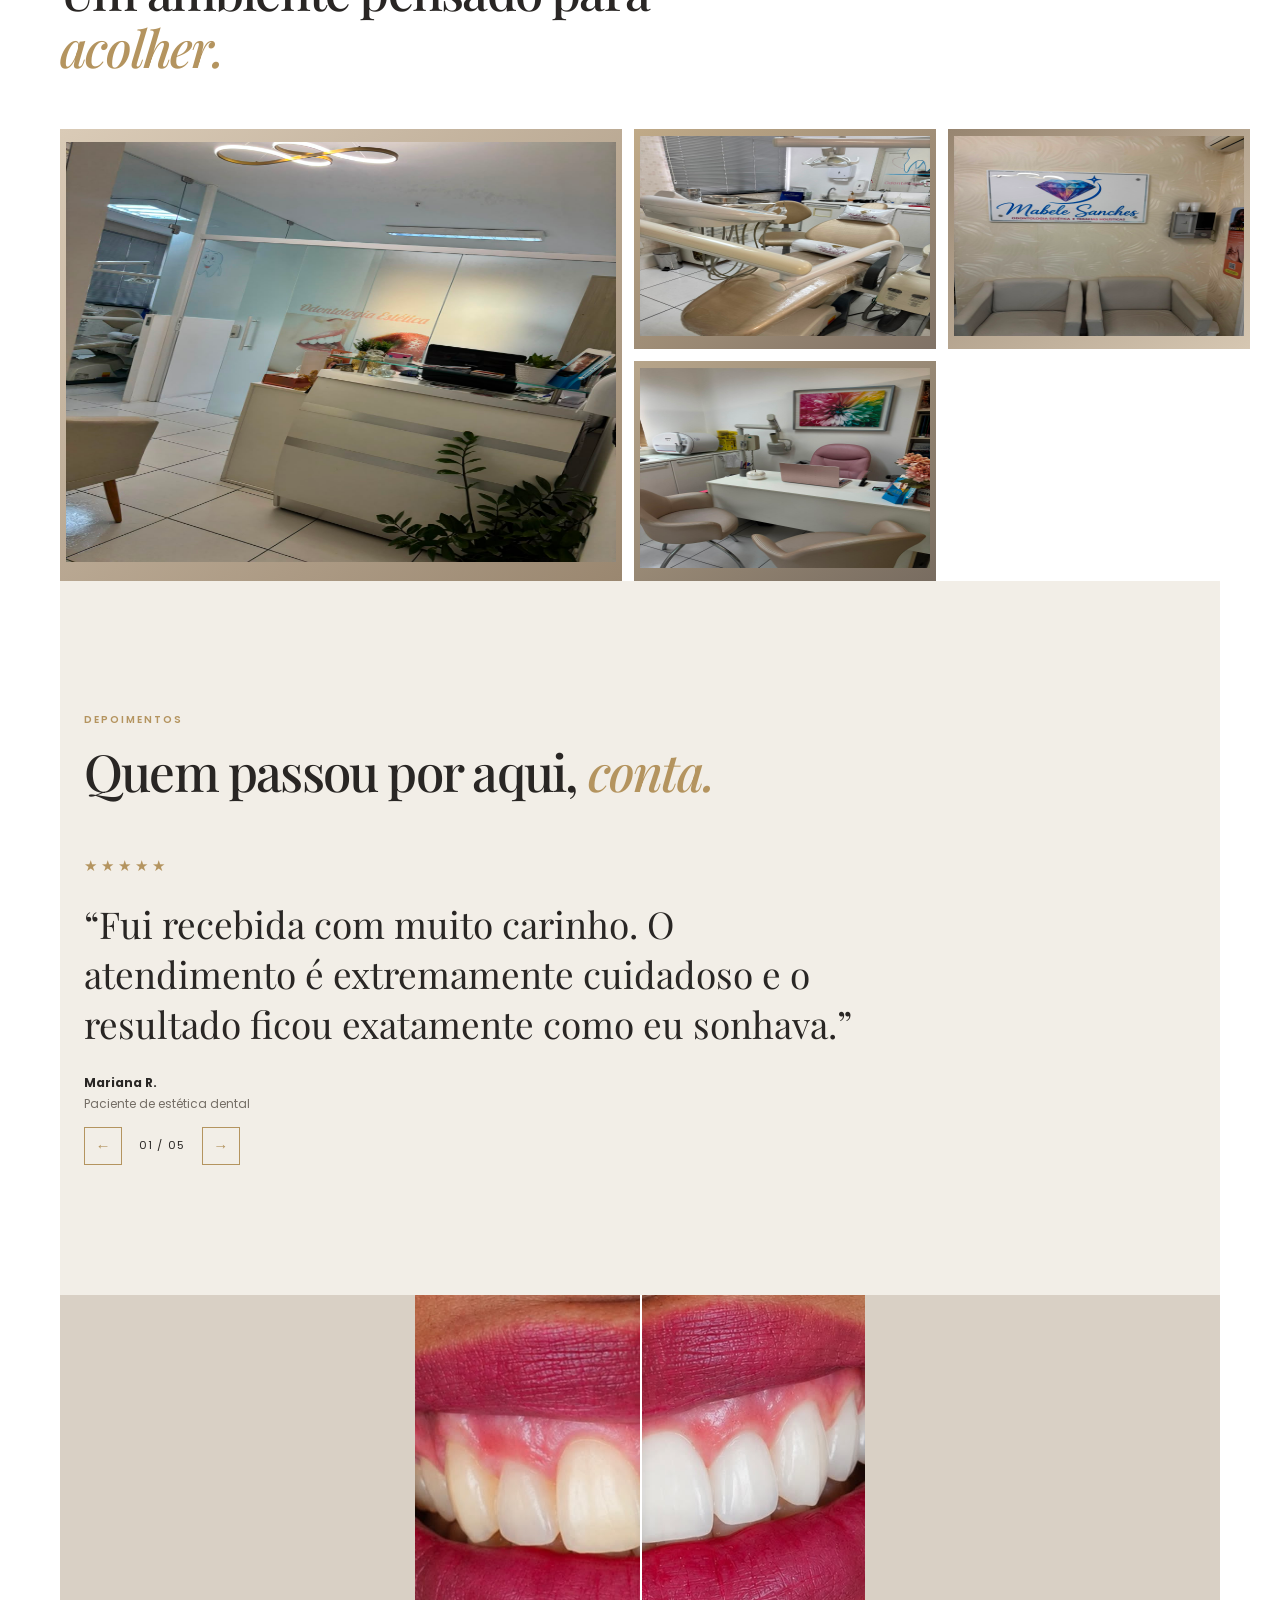
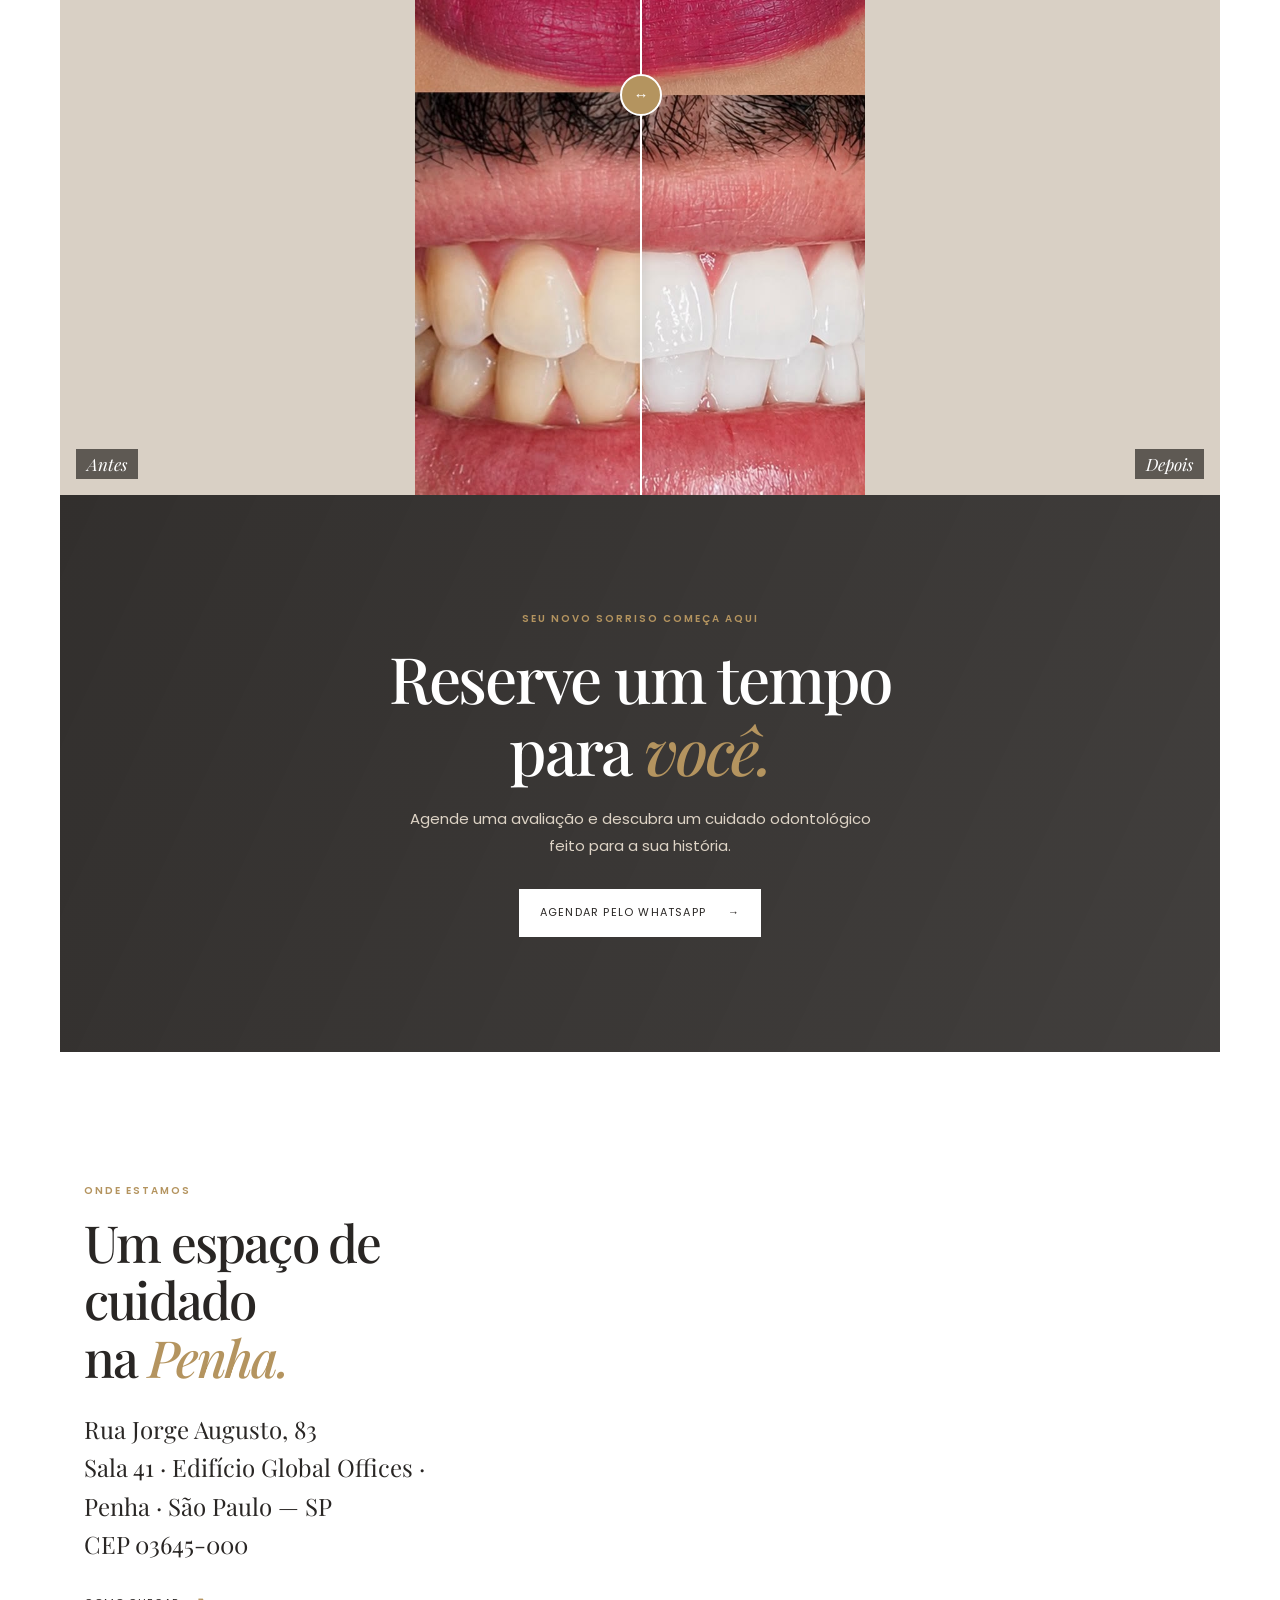
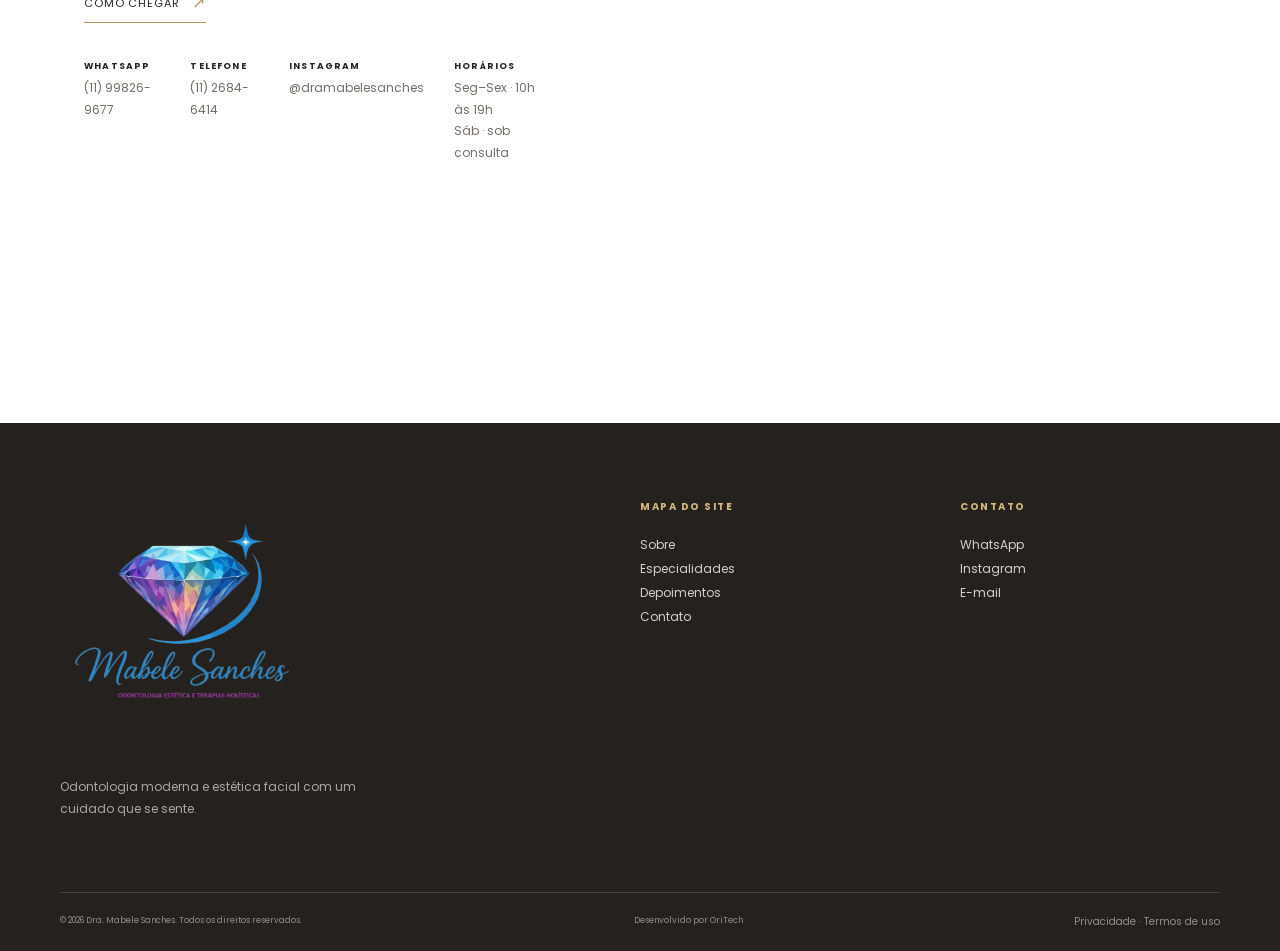
==== commit c1211cf2: "botão instagram" ====
--- a/index.html
+++ b/index.html
@@ -420,7 +420,25 @@
     </div>
   </footer>
 
-  <a class="whatsapp" href="https://wa.me/5511998269677?text=Olá%20Dra.%20Mabele%2C%20gostaria%20de%20agendar%20uma%20avaliação." target="_blank" rel="noopener noreferrer" aria-label="Falar pelo WhatsApp">✆</a>
+  <a 
+  class="whatsapp" 
+  href="https://wa.me/5511998269677?text=Olá%20Dra.%20Mabele%2C%20gostaria%20de%20agendar%20uma%20avaliação." 
+  target="_blank" 
+  rel="noopener noreferrer" 
+  aria-label="Falar pelo WhatsApp"
+  >
+  ✆
+</a>
+
+  <a
+  class="instagram"
+  href="https://instagram.com/dramabelesanches"
+  target="_blank"
+  rel="noopener noreferrer"
+  aria-label="Acessar Instagram da Dra. Mabele Sanches"
+>
+  ◎
+</a>
 
   <button class="back-top" id="back-top" aria-label="Voltar ao topo">↑</button>
 
--- a/style.css
+++ b/style.css
@@ -408,6 +408,14 @@
 
 .portrait {
   position: relative;
+  min-width: 0;
+  width: 100%;
+}
+
+.portrait-placeholder img {
+  display: block;
+  max-width: 100%;
+  height: auto;
 }
 
 .portrait::before {
@@ -449,6 +457,7 @@
 .about-copy > p:not(.eyebrow) {
   max-width: 450px;
   color: var(--muted);
+  text-align: justify;
 }
 
 .value-grid {
@@ -877,10 +886,15 @@
   color: #fff;
   font-size: 26px;
   box-shadow: var(--shadow);
+  transition: 0.25s ease;
+}
+
+.whatsapp:hover {
+  transform: translateY(-3px) scale(1.05);
 }
 
 .back-top {
-  bottom: 83px;
+  bottom: 139px;
   border: 1px solid var(--gold);
   background: var(--paper);
   color: var(--gold);
@@ -892,6 +906,37 @@
 .back-top.show {
   opacity: 1;
   visibility: visible;
+  transition: 0.25s ease;
+}
+
+.instagram {
+  position: fixed;
+  right: 25px;
+  bottom: 82px;
+  z-index: 11;
+
+  display: grid;
+  width: 47px;
+  height: 47px;
+  place-items: center;
+
+  border-radius: 50%;
+  background: linear-gradient(
+    135deg,
+    #f9ce34,
+    #ee2a7b,
+    #6228d7
+  );
+
+  color: #fff;
+  font-size: 25px;
+  box-shadow: var(--shadow);
+
+  transition: 0.25s ease;
+}
+
+.instagram:hover {
+  transform: translateY(-3px) scale(1.05);
 }
 
 .lightbox {
@@ -1170,9 +1215,14 @@
     bottom: 16px;
   }
 
+  .instagram {
+  right: 16px;
+  bottom: 72px;
+}
+
   .back-top {
     right: 16px;
-    bottom: 74px;
+    bottom: 128px;
   }
 }
 
@@ -1336,13 +1386,23 @@
 ========================================= */
 
 @media (max-width: 640px) {
+  /*
+    MOBILE
+    A largura do container é definida por margens laterais,
+    evitando que elementos internos do grid aumentem a largura da página.
+  */
   html,
   body {
+    width: 100%;
+    max-width: 100%;
     overflow-x: hidden;
   }
 
   .container {
-    width: calc(100% - 32px);
+    width: auto;
+    max-width: none;
+    margin-left: 16px;
+    margin-right: 16px;
   }
 
   /* Header */
@@ -1369,10 +1429,14 @@
   /* Home */
   .hero {
     min-height: 620px;
+    width: 100%;
+    max-width: 100%;
   }
 
   .hero-content {
     padding-top: 72px;
+    min-width: 0;
+    max-width: 100%;
   }
 
   .hero-art::after {
@@ -1386,15 +1450,20 @@
     flex-direction: column;
     align-items: flex-start;
     gap: 16px;
+    min-width: 0;
+    max-width: 100%;
   }
 
   .hero h1 {
     max-width: 100%;
+    min-width: 0;
     font-size: clamp(42px, 13vw, 57px);
+    overflow-wrap: break-word;
   }
 
   .hero-logo {
     width: 95px;
+    max-width: 100%;
     max-height: 88px;
   }
 
@@ -1432,16 +1501,72 @@
     font-size: clamp(34px, 10vw, 45px);
   }
 
-  /* Sobre, contato e comparador */
-  .about-grid,
-  .location-grid,
-  .comparison .container {
-    grid-template-columns: 1fr;
+  /* SOBRE
+     O min-width: 0 é essencial no grid.
+     A imagem do retrato também é limitada à coluna.
+  */
+  .about-grid {
+    display: grid;
+    grid-template-columns: minmax(0, 1fr);
     gap: 38px;
+    width: 100%;
+    max-width: 100%;
+    min-width: 0;
+  }
+
+  .portrait,
+  .about-copy {
+    width: 100%;
+    max-width: 100%;
+    min-width: 0;
   }
 
   .portrait-placeholder {
+    width: 100%;
+    max-width: 100%;
+    min-width: 0;
     min-height: 390px;
+    overflow: hidden;
+  }
+
+  .portrait-placeholder img {
+    display: block;
+    width: auto;
+    max-width: 100%;
+    height: auto;
+    object-fit: contain;
+  }
+
+  .about-copy {
+    overflow: visible;
+  }
+
+  .about-copy h2 {
+    width: 100%;
+    max-width: 100%;
+    min-width: 0;
+    overflow-wrap: break-word;
+  }
+
+  .about-copy > p:not(.eyebrow) {
+    display: block;
+    width: 100%;
+    max-width: 100%;
+    min-width: 0;
+    margin-left: 0;
+    margin-right: 0;
+    padding-left: 0;
+    padding-right: 0;
+    box-sizing: border-box;
+
+    font-size: 15px;
+    line-height: 1.8;
+    text-align: left;
+    letter-spacing: normal;
+    word-spacing: normal;
+    white-space: normal;
+    overflow-wrap: break-word;
+    word-break: normal;
   }
 
   .value-grid {
@@ -1516,6 +1641,12 @@
   }
 
   /* Localização */
+  .location-grid {
+    grid-template-columns: minmax(0, 1fr);
+    gap: 38px;
+    min-width: 0;
+  }
+
   .location address {
     font-size: 20px;
   }
@@ -1526,7 +1657,15 @@
   }
 
   .map {
+    width: 100%;
     min-height: 300px;
+  }
+
+  /* Comparador */
+  .comparison .container {
+    grid-template-columns: minmax(0, 1fr);
+    gap: 35px;
+    min-width: 0;
   }
 
   /* Rodapé */
